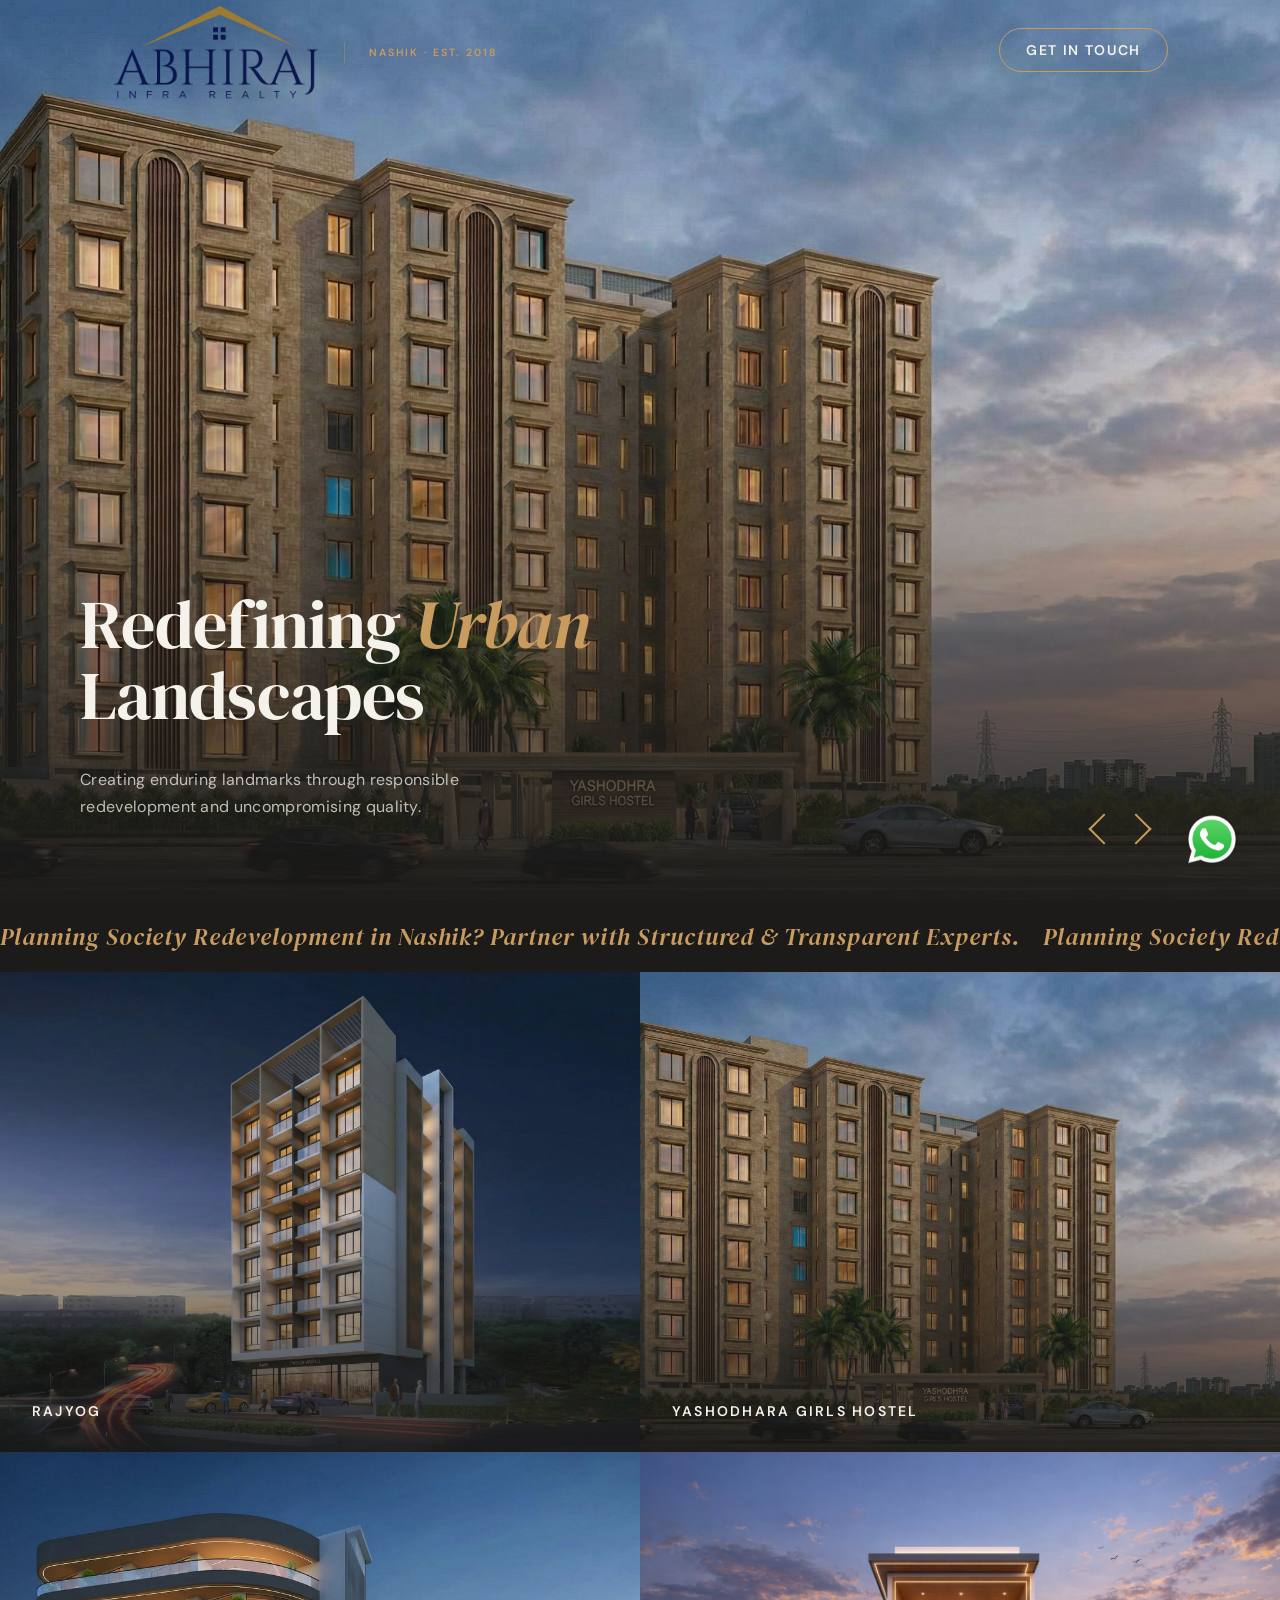
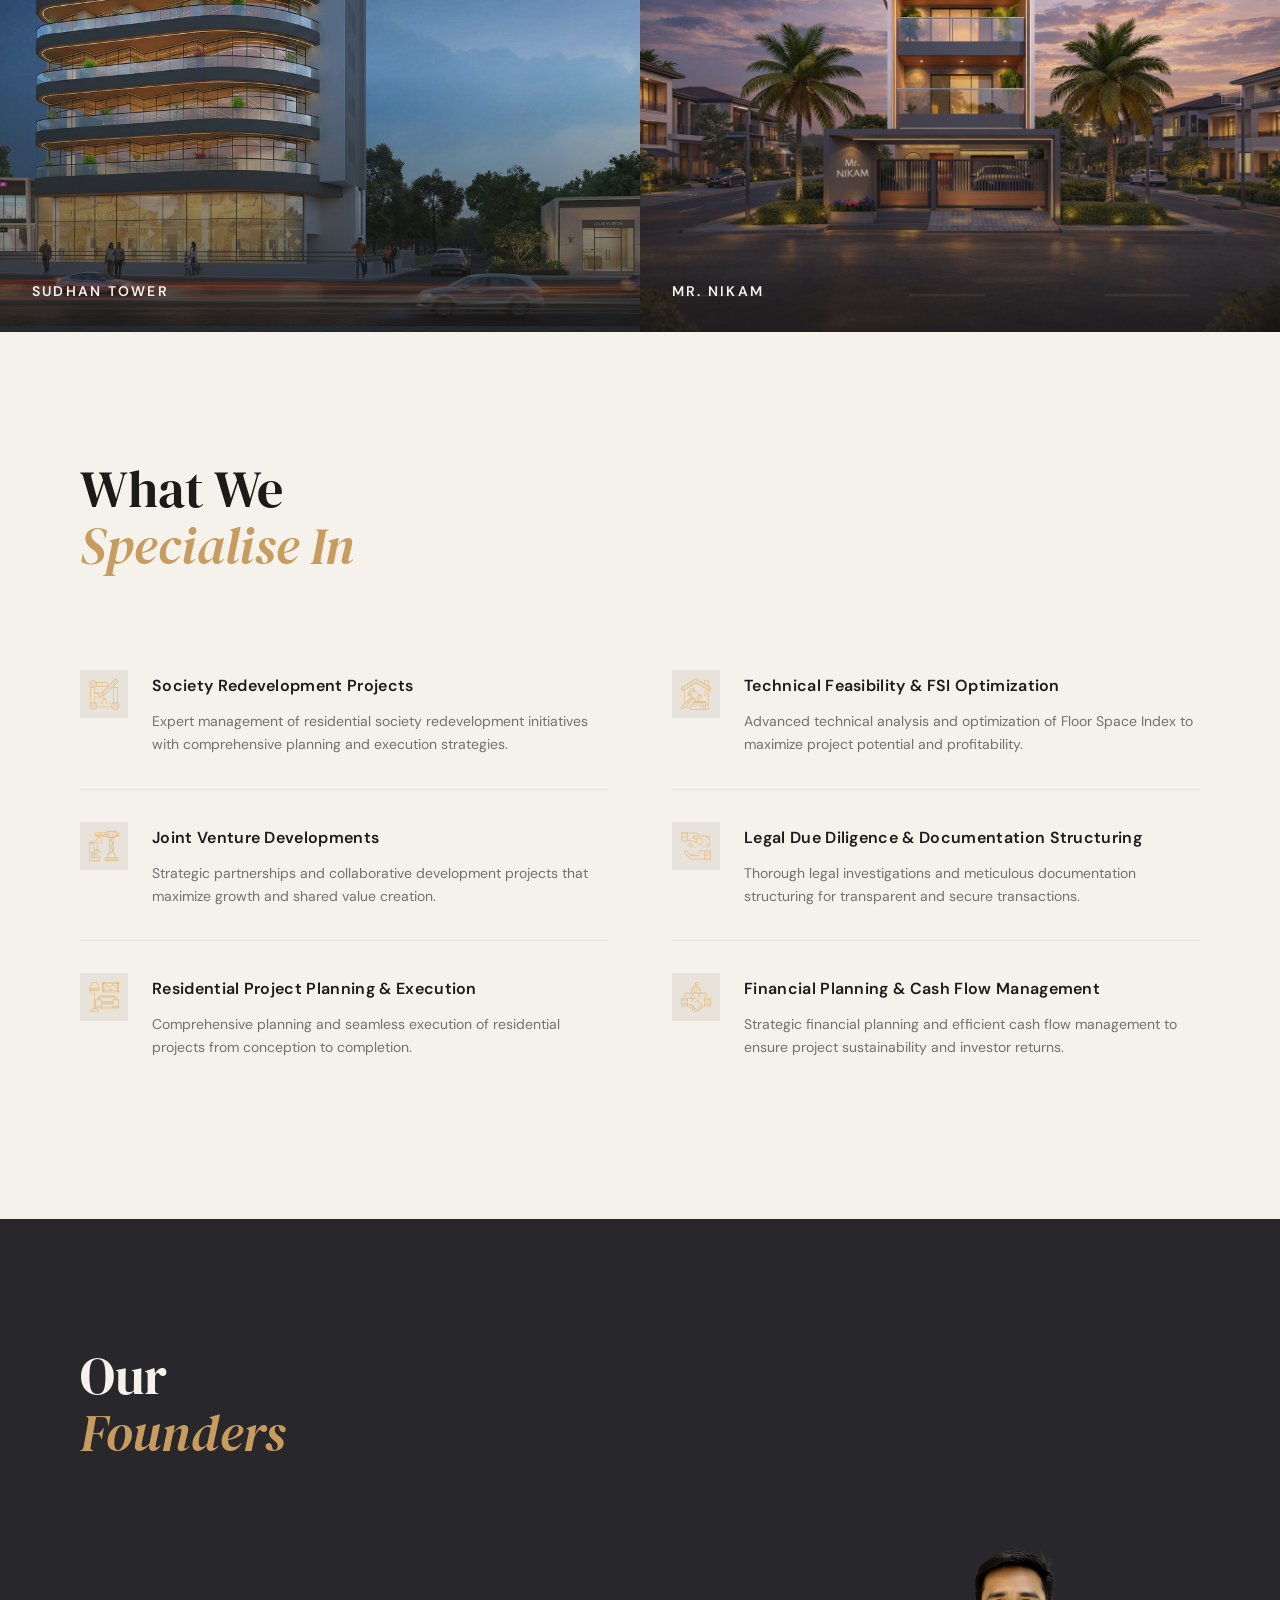
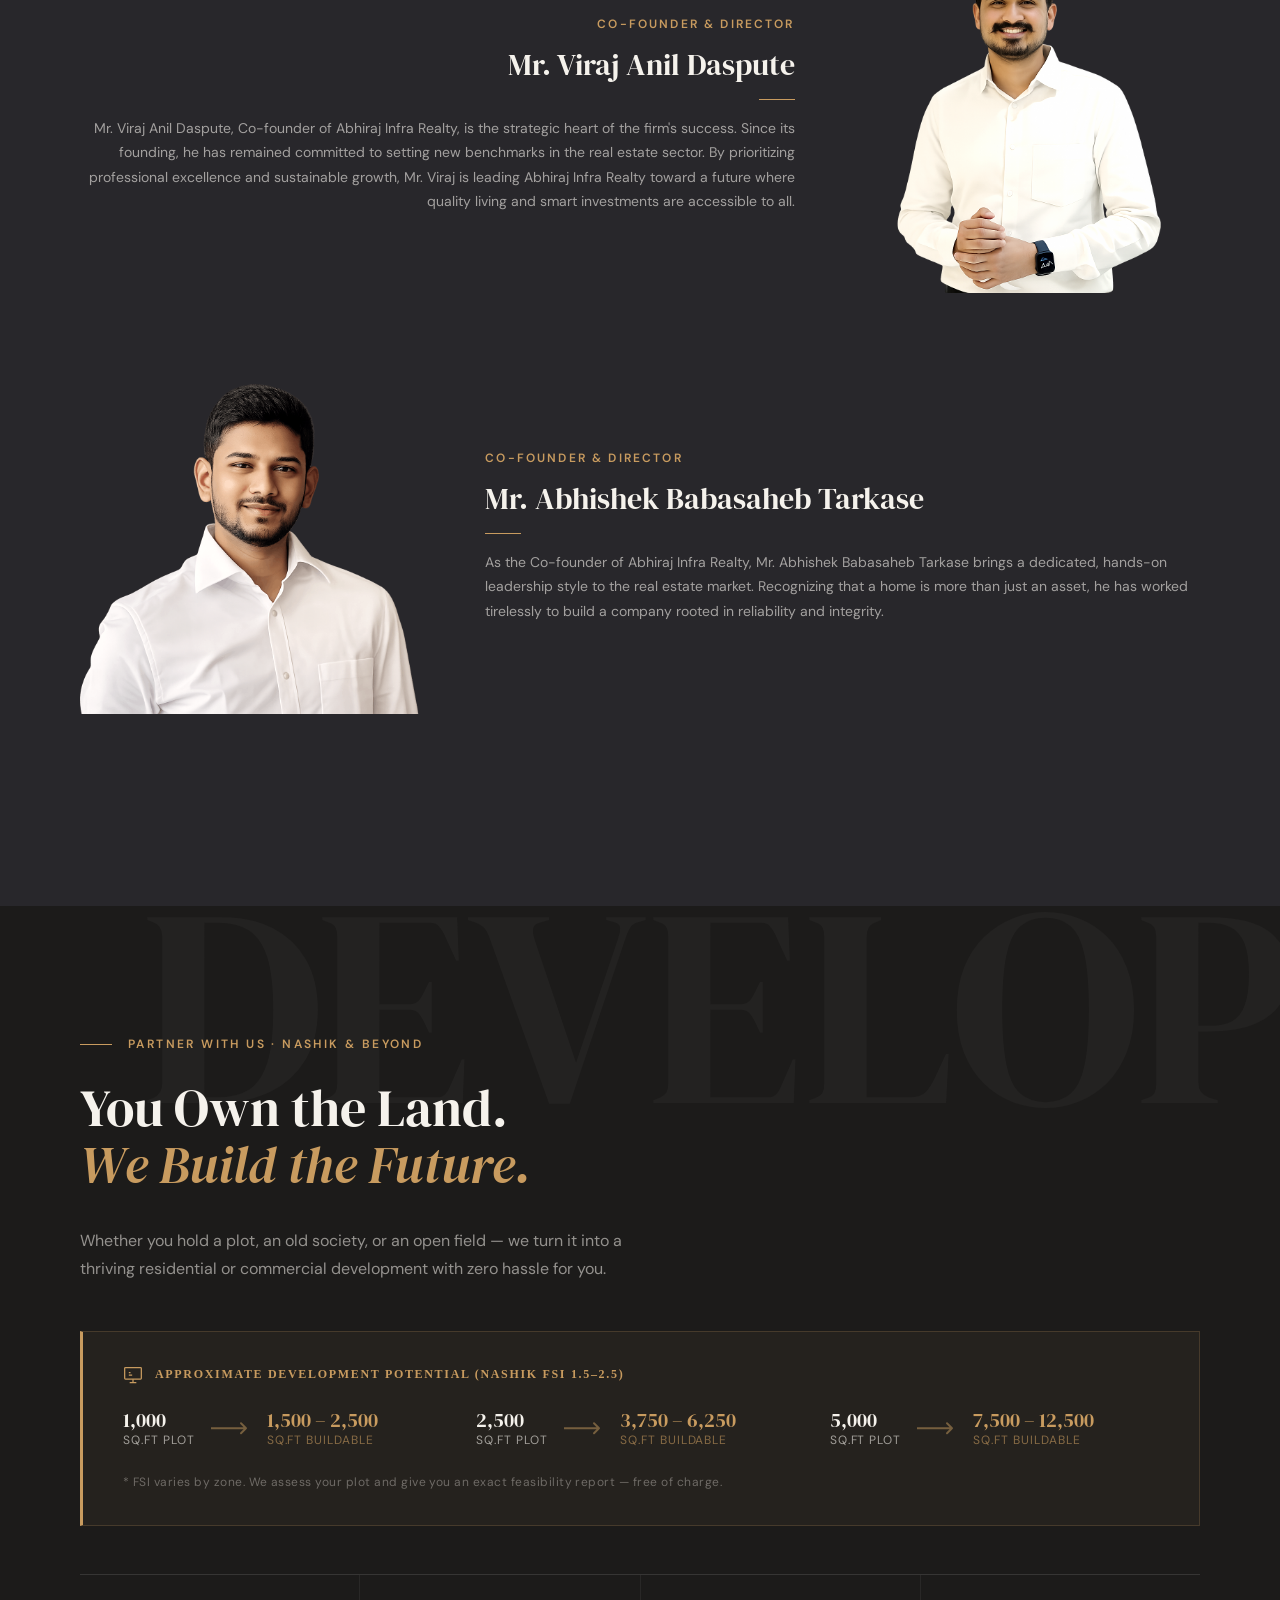
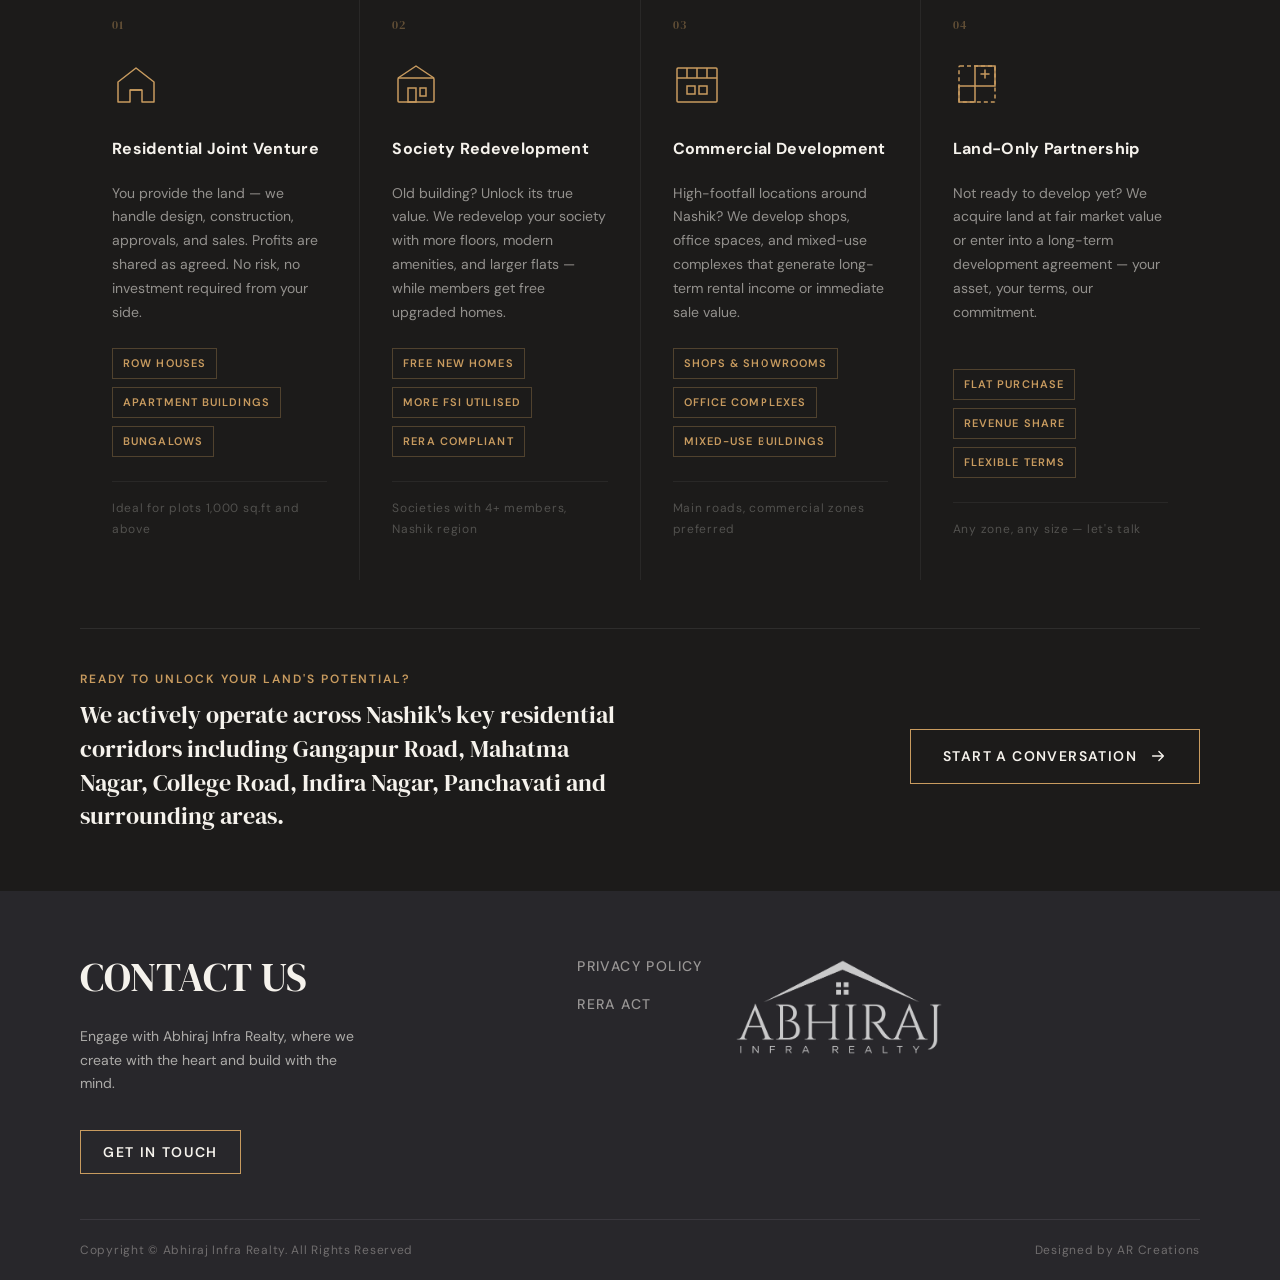
==== index.html @ a1f1492e "fix: Correct co-founder image filename and update HTML reference, and modify another co-founder's im" ====
<!DOCTYPE html>
<html lang="en">

<head>
	<title>Abhiraj Infra Realty | Society Redevelopment Experts in Nashik</title>

	<meta charset="UTF-8">
	<meta name="viewport" content="width=device-width, initial-scale=1.0" />
	<meta name="description"
		content="Abhiraj Infra Realty — Nashik's trusted partner for society redevelopment, joint ventures, and residential project planning. Structured, transparent, and quality-driven." />
	<meta property="og:title" content="Abhiraj Infra Realty | Society Redevelopment Experts in Nashik" />
	<meta property="og:description"
		content="Creating enduring landmarks through responsible redevelopment and uncompromising quality." />
	<meta property="og:type" content="website" />
	<link rel="icon" type="image/png" sizes="96x96" href="./favicon-96x96.png" />

	<!-- Design System (tokens, fonts, base resets) -->
	<link rel="stylesheet" type="text/css" href="./css/design-system.css">

	<!-- Vendor styles -->
	<link rel="stylesheet" type="text/css" href="./css/bootstrap.css">
	<link rel="stylesheet" type="text/css" href="./css/bootstrap-added.css">
	<link rel="stylesheet" type="text/css" href="./css/selectbox.css">
	<link rel="stylesheet" type="text/css" href="./css/owl.carousel.min.css">

	<!-- Site styles -->
	<link rel="stylesheet" type="text/css" href="./css/main.css">
	<link rel="stylesheet" type="text/css" href="./css/home.css">
</head>

<body>

	<div class="header fw" role="banner">
		<div class="header-progress" aria-hidden="true"></div>
		<div class="container">
			<div class="row">
				<div class="col">
					<header aria-label="Site header">
						<div class="header-brand">
							<a href="./" class="logo" aria-label="Abhiraj Infra Realty home">
								<img src="./images/logo.png" alt="Abhiraj Infra Realty logo">
							</a>
							<span class="header-eyebrow hide-xs">Nashik &middot; Est. 2018</span>
						</div>
						<div class="getintouch show-xs">
							<a class="getintouch_popup_link header-cta" rel="getintouchpopup"
								href="javascript:void(0);"><span>GET IN TOUCH</span></a>
						</div>
						<div class="humberger" aria-label="Toggle navigation" role="button" tabindex="0">
							<span></span>
							<span></span>
							<span></span>
						</div>
						<nav aria-label="Primary navigation">
							<ul>
								<!-- Nav links can be added here in future -->
								<li class="getintouch hide-xs">
									<a class="getintouch_popup_link header-cta" rel="getintouchpopup"
										href="javascript:void(0)"><span>GET IN TOUCH</span></a>
								</li>
							</ul>
						</nav>
					</header>
				</div>
			</div>
		</div>
	</div>


	<section class="fw mainBanner" aria-label="Hero banner">
		<div class="fw HomeSlider owl-carousel owl-theme">
			<div class="banner" id="banner_02">&nbsp;</div>
			<div class="banner" id="banner_03">&nbsp;</div>
			<div class="banner" id="banner_04">&nbsp;</div>
			<div class="banner" id="banner_05">&nbsp;</div>
			<div class="banner" id="banner_01">&nbsp;</div>
			<div class="banner" id="banner_06">&nbsp;</div>
		</div>
		<div class="content">
			<div class="container">
				<div class="row">
					<div class="col pr">
						<div class="description" data-reveal="left">
							<h1>Redefining <span class="hero-italic">Urban</span><br>Landscapes</h1>
							<div class="desc fw">
								<h4>Creating enduring landmarks through responsible redevelopment and uncompromising
									quality.</h4>
							</div>
						</div>
						<div class="arrows">
							<button class="customPrevBtn" aria-label="Previous slide">&nbsp;</button>
							<button class="customNextBtn" aria-label="Next slide">&nbsp;</button>
						</div>
					</div>
				</div>
			</div>
		</div>
	</section>

	<section class="fw mainmarquee" aria-hidden="true">
		<div class="marquee">
			<div class="track">
				<div class="content">Planning Society Redevelopment in Nashik? Partner with Structured &amp; Transparent
					Experts. &nbsp;&nbsp; Planning Society Redevelopment in Nashik? Partner with Structured &amp;
					Transparent Experts. &nbsp;&nbsp; Planning Society Redevelopment in Nashik? Partner with Structured
					&amp; Transparent Experts. &nbsp;&nbsp; Planning Society Redevelopment in Nashik? Partner with
					Structured &amp; Transparent Experts.</div>
			</div>
		</div>
	</section>

	<section class="views_development" aria-label="Featured projects">
		<div class="content">
			<img src="./images/home/bg_rajyog.jpg" width="100%" alt="Rajyog residential project" loading="lazy">
			<div class="desc">
				<h4>Rajyog</h4>
			</div>
		</div>
		<div class="content">
			<img src="./images/home/bg_yashodhra_girls_hostel.jpg" width="100%" alt="Yashodhara Girls Hostel project"
				loading="lazy">
			<div class="desc">
				<h4>Yashodhara Girls Hostel</h4>
			</div>
		</div>
		<div class="content">
			<img src="./images/home/sudhan_tower.jpg" width="100%" alt="Sudhan Tower project" loading="lazy">
			<div class="desc">
				<h4>Sudhan Tower</h4>
			</div>
		</div>
		<div class="content">
			<img src="./images/home/mr_nikam.jpg" width="100%" alt="Mr. Nikam residence" loading="lazy">
			<div class="desc">
				<h4>Mr. Nikam</h4>
			</div>
		</div>
	</section>

	<section class="what_we_specialise" aria-label="Our specialisations">
		<div class="container">
			<div class="row">
				<div class="col">
					<div class="fw title" data-reveal>
						<h2>What We <strong>Specialise In</strong></h2>
					</div>
					<div class="fw mainimgdesc">
						<div class="fw inside">
							<div class="fw imgdesc" data-reveal data-delay="1">
								<img src="./images/home/specialise/Layout_Creation.png"
									alt="Society Redevelopment Projects">
								<div class="desc">
									<h5>Society Redevelopment Projects</h5>
									<p>Expert management of residential society redevelopment initiatives with
										comprehensive planning and execution strategies.</p>
								</div>
							</div>
							<div class="fw imgdesc" data-reveal data-delay="2">
								<img src="./images/home/specialise/Construction.png" alt="Joint Venture Developments">
								<div class="desc">
									<h5>Joint Venture Developments</h5>
									<p>Strategic partnerships and collaborative development projects that maximize
										growth and shared value creation.</p>
								</div>
							</div>
							<div class="fw imgdesc" data-reveal data-delay="3">
								<img src="./images/home/specialise/Decor.png"
									alt="Residential Project Planning &amp; Execution">
								<div class="desc">
									<h5>Residential Project Planning &amp; Execution</h5>
									<p>Comprehensive planning and seamless execution of residential projects from
										conception to completion.</p>
								</div>
							</div>
						</div>
						<div class="fw inside">
							<div class="fw imgdesc" data-reveal data-delay="1">
								<img src="./images/home/specialise/Litigation.png"
									alt="Technical Feasibility &amp; FSI Optimization">
								<div class="desc">
									<h5>Technical Feasibility &amp; FSI Optimization</h5>
									<p>Advanced technical analysis and optimization of Floor Space Index to maximize
										project potential and profitability.</p>
								</div>
							</div>
							<div class="fw imgdesc" data-reveal data-delay="2">
								<img src="./images/home/specialise/Compensations.png"
									alt="Legal Due Diligence &amp; Documentation Structuring">
								<div class="desc">
									<h5>Legal Due Diligence &amp; Documentation Structuring</h5>
									<p>Thorough legal investigations and meticulous documentation structuring for
										transparent and secure transactions.</p>
								</div>
							</div>
							<div class="fw imgdesc" data-reveal data-delay="3">
								<img src="./images/home/specialise/Government-_Clearances.png"
									alt="Financial Planning &amp; Cash Flow Management">
								<div class="desc">
									<h5>Financial Planning &amp; Cash Flow Management</h5>
									<p>Strategic financial planning and efficient cash flow management to ensure project
										sustainability and investor returns.</p>
								</div>
							</div>
						</div>
					</div>
				</div>
			</div>
		</div>
	</section>

	<section class="fw ourFounder" aria-label="Our founders">
		<div class="container">
			<div class="row">
				<div class="col">
					<div class="fw title" data-reveal>
						<h2>Our <strong>Founders</strong></h2>
					</div>
					<div class="fw founderdesc right">
						<div class="fw desc" data-reveal="left">
							<p><small>Co-Founder &amp; Director</small></p>
							<p><strong>Mr. Viraj Anil Daspute</strong></p>
							<div class="fw linedot"></div>
							<p>Mr. Viraj Anil Daspute, Co-founder of Abhiraj Infra Realty, is the strategic
								heart of the firm's success. Since its founding, he has remained committed to setting
								new benchmarks in the real estate sector. By prioritizing professional excellence and
								sustainable growth, Mr. Viraj is leading Abhiraj Infra Realty toward a future where
								quality living and smart investments are accessible to all.</p>
						</div>
						<img src="images/about/founder/Viraj-Daspute.png" width="100%"
							alt="Mr. Viraj Anil Daspute — Co-founder" loading="lazy" data-reveal="right">
					</div>
					<div class="fw founderdesc">
						<img src="images/about/founder/Abhishek-Tarkase.png" width="100%"
							alt="Mr. Abhishek Babasaheb Tarkase — Co-founder" loading="lazy" data-reveal="left">
						<div class="fw desc" data-reveal="right">
							<p><small>Co-Founder &amp; Director</small></p>
							<p><strong>Mr. Abhishek Babasaheb Tarkase</strong></p>
							<div class="fw linedot"></div>
							<p>As the Co-founder of Abhiraj Infra Realty, Mr. Abhishek Babasaheb Tarkase
								brings a dedicated, hands-on leadership style to the real estate market. Recognizing
								that a home is more than just an asset, he has worked tirelessly to build a company
								rooted in reliability and integrity.</p>
						</div>
					</div>
				</div>
			</div>
		</div>
	</section>

	<!-- ── YOUR LAND, OUR PARTNERSHIP ────────────────────────── -->
	<section class="fw partner-section" id="partner-with-us" aria-label="Partnership opportunities">

		<!-- Decorative oversized label -->
		<div class="partner-section__watermark" aria-hidden="true">DEVELOP</div>

		<div class="container">

			<!-- Header block -->
			<div class="partner-section__header" data-reveal>
				<div class="partner-section__eyebrow">
					<span class="partner-eyebrow-line"></span>
					<span>Partner With Us · Nashik &amp; Beyond</span>
				</div>
				<h2 class="partner-section__headline">
					You Own the Land.<br><em>We Build the Future.</em>
				</h2>
				<p class="partner-section__subtext">Whether you hold a plot, an old society, or an open field — we turn
					it into a thriving residential or commercial development with zero hassle for you.</p>
			</div>

			<!-- FSI Potential Strip -->
			<div class="partner-fsi-strip" data-reveal>
				<div class="partner-fsi-strip__label">
					<svg width="20" height="20" viewBox="0 0 24 24" fill="none" stroke="currentColor" stroke-width="1.5"
						aria-hidden="true">
						<rect x="2" y="3" width="20" height="14" rx="1" />
						<path d="M8 21h8M12 17v4" />
						<path d="M7 9h2M7 12h4" />
					</svg>
					<span>Approximate Development Potential (Nashik FSI 1.5–2.5)</span>
				</div>
				<div class="partner-fsi-strip__grid">
					<div class="partner-fsi-item">
						<span class="partner-fsi-item__plot">1,000<small>sq.ft plot</small></span>
						<svg class="partner-fsi-arrow" viewBox="0 0 32 10" fill="none" aria-hidden="true">
							<path d="M0 5h28M24 1l4 4-4 4" stroke="currentColor" stroke-width="1.5"
								stroke-linecap="round" stroke-linejoin="round" />
						</svg>
						<span class="partner-fsi-item__built">1,500 – 2,500<small>sq.ft buildable</small></span>
					</div>
					<div class="partner-fsi-item">
						<span class="partner-fsi-item__plot">2,500<small>sq.ft plot</small></span>
						<svg class="partner-fsi-arrow" viewBox="0 0 32 10" fill="none" aria-hidden="true">
							<path d="M0 5h28M24 1l4 4-4 4" stroke="currentColor" stroke-width="1.5"
								stroke-linecap="round" stroke-linejoin="round" />
						</svg>
						<span class="partner-fsi-item__built">3,750 – 6,250<small>sq.ft buildable</small></span>
					</div>
					<div class="partner-fsi-item">
						<span class="partner-fsi-item__plot">5,000<small>sq.ft plot</small></span>
						<svg class="partner-fsi-arrow" viewBox="0 0 32 10" fill="none" aria-hidden="true">
							<path d="M0 5h28M24 1l4 4-4 4" stroke="currentColor" stroke-width="1.5"
								stroke-linecap="round" stroke-linejoin="round" />
						</svg>
						<span class="partner-fsi-item__built">7,500 – 12,500<small>sq.ft buildable</small></span>
					</div>
				</div>
				<p class="partner-fsi-strip__note">* FSI varies by zone. We assess your plot and give you an exact
					feasibility report — free of charge.</p>
			</div>

			<!-- Partnership Models Grid -->
			<div class="partner-models" data-reveal>

				<div class="partner-card partner-card--residential">
					<div class="partner-card__index">01</div>
					<div class="partner-card__icon" aria-hidden="true">
						<svg viewBox="0 0 48 48" fill="none" xmlns="http://www.w3.org/2000/svg">
							<path d="M6 42V22L24 8L42 22V42H30V30H18V42H6Z" stroke="currentColor" stroke-width="1.5"
								stroke-linejoin="round" />
							<path d="M18 30h12" stroke="currentColor" stroke-width="1.5" />
						</svg>
					</div>
					<h4 class="partner-card__title">Residential Joint Venture</h4>
					<p class="partner-card__desc">You provide the land — we handle design, construction, approvals, and
						sales. Profits are shared as agreed. No risk, no investment required from your side.</p>
					<ul class="partner-card__tags">
						<li>Row Houses</li>
						<li>Apartment Buildings</li>
						<li>Bungalows</li>
					</ul>
					<div class="partner-card__cta-line">Ideal for plots 1,000 sq.ft and above</div>
				</div>

				<div class="partner-card partner-card--society">
					<div class="partner-card__index">02</div>
					<div class="partner-card__icon" aria-hidden="true">
						<svg viewBox="0 0 48 48" fill="none" xmlns="http://www.w3.org/2000/svg">
							<rect x="6" y="18" width="36" height="24" rx="1" stroke="currentColor" stroke-width="1.5" />
							<path d="M6 18L24 6L42 18" stroke="currentColor" stroke-width="1.5"
								stroke-linejoin="round" />
							<rect x="16" y="28" width="8" height="14" stroke="currentColor" stroke-width="1.5" />
							<rect x="28" y="28" width="6" height="8" stroke="currentColor" stroke-width="1.5" />
						</svg>
					</div>
					<h4 class="partner-card__title">Society Redevelopment</h4>
					<p class="partner-card__desc">Old building? Unlock its true value. We redevelop your society with
						more floors, modern amenities, and larger flats — while members get free upgraded homes.</p>
					<ul class="partner-card__tags">
						<li>Free New Homes</li>
						<li>More FSI Utilised</li>
						<li>RERA Compliant</li>
					</ul>
					<div class="partner-card__cta-line">Societies with 4+ members, Nashik region</div>
				</div>

				<div class="partner-card partner-card--commercial">
					<div class="partner-card__index">03</div>
					<div class="partner-card__icon" aria-hidden="true">
						<svg viewBox="0 0 48 48" fill="none" xmlns="http://www.w3.org/2000/svg">
							<rect x="4" y="8" width="40" height="34" rx="1" stroke="currentColor" stroke-width="1.5" />
							<path d="M4 18h40M14 8v10M24 8v10M34 8v10" stroke="currentColor" stroke-width="1.5" />
							<rect x="14" y="26" width="8" height="8" stroke="currentColor" stroke-width="1.5" />
							<rect x="26" y="26" width="8" height="8" stroke="currentColor" stroke-width="1.5" />
						</svg>
					</div>
					<h4 class="partner-card__title">Commercial Development</h4>
					<p class="partner-card__desc">High-footfall locations around Nashik? We develop shops, office
						spaces, and mixed-use complexes that generate long-term rental income or immediate sale value.
					</p>
					<ul class="partner-card__tags">
						<li>Shops &amp; Showrooms</li>
						<li>Office Complexes</li>
						<li>Mixed-Use Buildings</li>
					</ul>
					<div class="partner-card__cta-line">Main roads, commercial zones preferred</div>
				</div>

				<div class="partner-card partner-card--plotonly">
					<div class="partner-card__index">04</div>
					<div class="partner-card__icon" aria-hidden="true">
						<svg viewBox="0 0 48 48" fill="none" xmlns="http://www.w3.org/2000/svg">
							<rect x="6" y="6" width="36" height="36" rx="1" stroke="currentColor" stroke-width="1.5"
								stroke-dasharray="4 3" />
							<path d="M6 26h16v16H6z" stroke="currentColor" stroke-width="1.5" />
							<path d="M22 6h20v20H22z" stroke="currentColor" stroke-width="1.5" />
							<path d="M28 14h8M32 10v8" stroke="currentColor" stroke-width="1.5"
								stroke-linecap="round" />
						</svg>
					</div>
					<h4 class="partner-card__title">Land-Only Partnership</h4>
					<p class="partner-card__desc">Not ready to develop yet? We acquire land at fair market value or
						enter into a long-term development agreement — your asset, your terms, our commitment.</p>
					<ul class="partner-card__tags">
						<li>Flat Purchase</li>
						<li>Revenue Share</li>
						<li>Flexible Terms</li>
					</ul>
					<div class="partner-card__cta-line">Any zone, any size — let's talk</div>
				</div>

			</div>

			<!-- Bottom CTA banner -->
			<div class="partner-cta-band" data-reveal>
				<div class="partner-cta-band__content">
					<span class="partner-cta-band__label">Ready to unlock your land's potential?</span>
					<h3 class="partner-cta-band__headline">We actively operate across Nashik's key
						residential corridors including Gangapur Road, Mahatma Nagar, College Road, Indira Nagar,
						Panchavati and surrounding areas.</h3>
				</div>
				<div class="partner-cta-band__action">
					<a class="getintouch_popup_link partner-cta-btn" rel="getintouchpopup" href="javascript:void(0)">
						<span>Start a Conversation</span>
						<svg viewBox="0 0 20 20" fill="none" aria-hidden="true">
							<path d="M4 10h12M11 5l5 5-5 5" stroke="currentColor" stroke-width="1.5"
								stroke-linecap="round" stroke-linejoin="round" />
						</svg>
					</a>
				</div>
			</div>

		</div>
	</section>

	<footer class="fw">
		<div class="container">
			<div class="row">
				<div class="col">
					<div class="fw footertop">
						<div class="fw contactus">
							<h2>CONTACT US</h2>
							<p>Engage with Abhiraj Infra Realty, where we create with the heart and build with the mind.
							</p>
							<div class="getinbtn"><a class="getintouch_popup_link" rel="getintouchpopup"
									href="javascipt:void(0)"><span>GET IN TOUCH</span></a></div>
						</div>
						<div class="fw getin">
							<ul>
								<!-- <li><a  href="./about#our-story">Our story<span>&nbsp;</span></a></li>
							<li><a  href="./projects/">Projects<span>&nbsp;</span></a></li>
							<li><a  href="./media#company-updates">Company Updates<span>&nbsp;</span></a></li>
							<li><a  href="./contact-us#project-locator">Project Locator<span>&nbsp;</span></a></li> -->
								<li><a href="javascipt:void(0);" class="linkpg" rel="privacy">Privacy
										Policy<span>&nbsp;</span></a></li>
								<li><a href="javascipt:void(0);" class="linkpg" rel="reraact">Rera
										act<span>&nbsp;</span></a></li>
							</ul>
						</div>
						<div class="fw footerlogo show-xs footer-logo-mobile">
							<a href="./"><img src="./images/logo.png"></a>
						</div>
						<div class="fw footerlogo hide-xs">
							<div class="insidedesc">
								<a href="./"><img src="./images/logo.png"></a>
							</div>
						</div>
					</div>
				</div>
			</div>
			<div class="row">
				<div class="col">
					<div class="fw copyright">
						<p><span>Copyright © Abhiraj Infra Realty. All Rights Reserved</span><span>Designed by AR
								Creations</span></p>
					</div>
				</div>
			</div>
		</div>
	</footer>

	<div class="privacy" id="privacy" style="display:none">
		<div class="inside fw">
			<div class="closebtn" rel="privacy">&nbsp;</div>
			<div class="fw privacylinetitle">
				<div class="fw privacylinedot">&nbsp;</div>
				<div class="container">
					<div class="row">
						<div class="col-md-12">
							<div class="fw title">
								<h2>PRIVACY<br><strong>POLICY</strong></h2>
							</div>
						</div>
					</div>
				</div>
			</div>
			<div class="container">
				<div class="row">
					<div class="col-12">
						<div class="fw desc">
							<p><strong>Privacy Policy</strong></p>
							<p>Abhiraj Infra Realty (that is, our subsidiaries, our ultimate holding company, and its
								subsidiaries) ("we", "our", "us") are committed to protecting and respecting your
								privacy. This privacy policy (together with our terms of use and any other documents
								referred to in it) sets out the basis on which any personal data we collect from you or
								that you provide to us will be processed by us. Please read the following carefully to
								understand our views and practices regarding your personal data and how we will treat
								it. By visiting www.abhirajinfra.in, or any other of our websites or mobile
								applications to which this privacy policy applies ("Sites") or otherwise providing us
								with information, you are accepting and consenting to the practices described in this
								policy.</p>
							<p><strong>We may collect and process the following data about you:</strong></p>
							<p>1. Information you give us. You may give us information about you by filling out forms on
								our sites, submitting your CV, or corresponding with us by phone, e-mail, or otherwise
								by interacting with any of our business partners, suppliers, or sub-contractors
								(including estate agents, sales agents, and our professional advisors) engaged on our
								behalf. This includes information you provide when you register to use our sites,
								subscribe to our service, email us, arrange property viewings with us, request brochures
								from us, complete an inquiry form, provide your CV, and report a problem with our sites.
								The information you give us may include your name, address, e-mail address, phone
								number, and any other information relevant to your inquiry or request for information or
								services that we may request and that you may choose to provide to us from time to time.
							</p>
							<p>2. Information we collect about you. We may automatically collect: technical information,
								including the IP address, your login information, browser type and version, time zone
								setting, browser plug-in types and versions, operating system and platform; and
								information about your visit, including the full URL clickstream to, through, and from
								our sites; materials you viewed or searched for; page response times, download errors,
								length of visits to certain pages, page interaction information, and methods used to
								browse away from the page; and any phone number used to call our customer service
								number.</p>
							<p>3. Information we receive from other sources. We may receive information about you if you
								use our sites or the other services we provide. In this case, we will have informed you
								when we collected that data that it may be shared internally and combined with data
								collected on our sites. We also work closely with third parties (including, for example,
								business partners, sub-contractors in technical, payment, and delivery services,
								advertising networks, analytics providers, search information providers, and credit
								reference agencies) and may receive information about you from them.</p>
							<p><strong>Use made of the information</strong></p>
							<p>We use information held about you in the following ways:</p>
							<p>1. Information you give to us. We will use this information to carry out our obligations
								arising from any contracts entered into between you and us and to provide you with the
								information and services that you request from us relating to the projects, properties,
								ventures, or opportunities detailed on our sites or otherwise notified to you; to
								provide you with information about other goods and services we offer that are similar to
								those that you have already purchased or inquired about; to provide you, or permit
								selected third parties to provide you, with information about opportunities, goods, or
								services we feel may interest you. If you are an existing customer, we will only contact
								you by e-mail, SMS, telephone, or your preferred method of contact, if different, with
								information about opportunities, goods, and services similar to those that were the
								subject of a previous sale or negotiations of a sale to you. If you are a new customer
								and we permit third parties to use your data, we (or they) will contact you by e-mail,
								SMS, telephone, or your preferred method of contact, if different, only if you have
								consented to this.</p>
							<p>Note that there is a possibility for us to call you on your phone number after the
								specified TRAI timings.</p>
							<p>1. Information we collect about you. We will use this information: to administer our
								sites and for internal operations, including troubleshooting, data analysis, testing,
								research, statistical, and survey purposes; to improve our sites to ensure that content
								is presented in the most effective manner for you and for your computer; to allow you,
								when required, to participate in interactive features of our service; as part of our
								efforts to keep our sites safe and secure; to measure or understand the effectiveness of
								advertising we serve to you and others, and to deliver relevant advertising to you; to
								make suggestions and recommendations to you and other users of our sites about goods or
								services that may interest you or them.</p>
							<p>2. Information we receive from other sources. We may combine this information with the
								information you give us and the information we collect about you. This includes, but is
								not limited to, the information we receive from our sales agents. We may use this
								information and the combined information for the purposes set out above (depending on
								the types of information we receive).</p>
							<p><strong>DISCLOSURE OF YOUR INFORMATION</strong></p>
							<p>1. We may share your personal information with any member of our group, which means our
								subsidiaries, our ultimate holding company, and its subsidiaries.</p>
							<p>2. We may share your information with selected third parties, including, where
								applicable: i. business partners, suppliers, and sub-contractors (including, but not
								limited to, estate agents, sales agents, and our professional advisors) for the
								performance of any contract or any potential contract we may enter into with them or
								you, or in relation to any ancillary requirements; ii. advertisers and advertising
								networks that require the data to select and serve relevant ads to you and others; and
								iii. analytics and search engine providers that assist us in the improvement and
								optimisation of our sites.</p>
							<p>3. We may disclose your personal information to third parties. i. If we sell or buy any
								business or assets, we may disclose your personal data to the prospective seller or
								buyer of such business or assets; ii. If Abhiraj Infra Realty or substantially all of
								its
								assets are acquired by a third party, your personal data will be one of the transferred
								assets; and iii. If we are under a duty to disclose or share your personal data in order
								to comply with any legal obligation, or in order to enforce or apply our terms of use
								and other agreements; or to protect the rights, property, or safety of Abhiraj Infra
								Realty,
								our customers, or others. This includes exchanging information with other companies and
								organisations for the purposes of fraud protection and credit risk reduction.</p>
							<p>4. We may share your non-sales-related information, such as cookies, email IDs, phone
								numbers, etc., with external parties. However, we do not share your sales-related
								information, such as your PAN card number, credit or debit card details, or preference
								details, with external parties.</p>
							<p><strong>WHERE DO WE KEEP YOUR PERSONAL DATA?</strong></p>
							<p>1. The data that we collect from you may be transferred, stored, and processed by staff
								who work for us, one of our suppliers, or one of our group companies. Such staff may be
								engaged in, among other things, the fulfilment of your order or inquiry and the
								provision of support services. By submitting your personal data, you agree to this
								transfer, storage, or processing. We will take all steps reasonably necessary to ensure
								that your data is treated securely.</p>
							<p>2. We have put in place appropriate technical and organisational measures to guard
								against unauthorised or unlawful processing of personal data and accidental loss or
								destruction of, or damage to, personal data. Unfortunately, the transmission of
								information via the internet is not completely secure, and we cannot guarantee the
								security of your data transmitted to our sites. Any transmission is at your own risk.
							</p>
							<p><strong>COOKIES</strong></p>
							<p>Our sites may use cookies to distinguish you from other users of our sites. This helps us
								provide you with a good experience when you browse our sites and also allows us to
								improve our sites. By continuing to browse our sites, you are agreeing to our use of
								cookies. A cookie is a small file of letters and numbers that we store on your browser
								or the hard drive of your computer if you agree. Cookies contain information that is
								transferred to your computer's hard drive.</p>
							<p>We use cookies that are required for the operation of our sites (they include, for
								example, cookies that enable you to log into the secure area of our sites); to allow us
								to recognise and count the number of visitors and to see how visitors move around our
								sites when they are using them; to recognise you when you return to our sites in order
								to enable us to personalise our content for you; to record your visit to our sites, the
								pages you have visited, and the links you have followed in order to make our sites more
								relevant to your interests. Further information about the individual cookies we use on
								our sites and the purposes for which we use them can be found here. Please note that
								third parties may also use cookies, over which we have no control. You block cookies by
								activating the setting on your browser that allows you to refuse the setting of all or
								some cookies. However, if you use your browser settings to block all cookies (including
								essential cookies), you may not be able to access all or parts of our site.</p>
							<p><strong>YOUR RIGHTS</strong></p>
							<p>1. You have the right to ask us not to process your personal data for marketing purposes.
							</p>
							<p>2. Our sites may contain links to and from the websites of our partner networks,
								advertisers, and affiliates. If you follow a link, please note that these websites have
								their own privacy policies and that we do not accept any responsibility or liability for
								these policies. Please check these policies before you submit any personal data to these
								websites.</p>
							<p><strong>CHANGES TO OUR PRIVACY POLICY</strong></p>
							<p>Any changes we may make to our privacy policy will be posted on this page and, where
								appropriate, notified to you by e-mail. Please check back frequently to see any updates
								or changes to our privacy policy.</p>
							<p><strong>Contact: </strong></p>
							<p><a href="tel:+919637661116">+919637661116</a></p>
						</div>
					</div>
				</div>
			</div>
			<div class="bottomline fw">&nbsp;</div>
		</div>
	</div>

	<div class="privacy" id="reraact" style="display:none">
		<div class="inside fw">
			<div class="closebtn" rel="reraact">&nbsp;</div>
			<div class="fw privacylinetitle">
				<div class="fw privacylinedot">&nbsp;</div>
				<div class="container">
					<div class="row">
						<div class="col-md-12">
							<div class="fw title">
								<h2>RERA<br><strong>ACT</strong></h2>
							</div>
						</div>
					</div>
				</div>
			</div>
			<div class="container">
				<div class="row">
					<div class="col-12">
						<div class="fw desc">
							<p><strong>Understanding RERA</strong></p>
							<p>The Real Estate Regulation Act, commonly referred to as RERA, is a significant
								legislation enacted in 2016 that has far-reaching implications for the real estate
								industry in India. This act aims to establish a regulatory body responsible for
								overseeing and promoting transparency and efficiency within the real estate sector.</p>
							<p>Its primary objectives include:</p>
							<ul>
								<li>
									<p>1. Enhancing transparency and efficiency in the sale of plots, apartments,
										buildings, and real estate projects.</p>
								</li>
								<li>
									<p>2. Safeguarding the interests of consumers in the real estate market.</p>
								</li>
								<li>
									<p>3. Establishing a streamlined mechanism for the speedy resolution of disputes.
									</p>
								</li>
								<li>
									<p>4. Fostering good governance practices within the sector to inspire investor
										confidence.</p>
								</li>
							</ul>
							<p><strong>Key Clauses of Maha RERA</strong></p>
							<p>Some crucial provisions of the Maharashtra Real Estate Regulatory Authority (Maha RERA)
								include:</p>
							<ul>
								<li>
									<p>1. Prohibition on the launch or advertisement of projects before their
										registration with RERA.</p>
								</li>
								<li>
									<p>2. Mandating that 70% of the funds collected from allottees be deposited into a
										dedicated RERA
										account, with withdrawals permitted only for project-related expenses.</p>
								</li>
								<li>
									<p>3. Ensuring transparency by making project details such as plans, layouts,
										approvals, land title status,
										and sub-contractor information publicly accessible.</p>
								</li>
								<li>
									<p>4. Requiring the consent of at least 2/3rd of allottees for any significant
										additions or alterations to
										project plans.</p>
								</li>
							</ul>
							<p><strong>Applicability of RERA</strong></p>
							<p>RERA applies to all residential and commercial projects that have not received their
								completion or occupancy certificates as of July 31, 2017. Smaller projects with a land
								area for development not exceeding 500 sq. meters or with fewer than eight apartments
								are exempt from mandatory registration.</p>
							<p><strong>Impact on Property Buyers</strong></p>
							<p>The implementation of RERA is expected to have several effects on property buyers:</p>
							<ul>
								<li>
									<p>1. Increased confidence among buyers, especially in apartments offered by
										reputable developers.</p>
								</li>
								<li>
									<p>2. Enhanced transparency through the availability of comprehensive project
										information on the RERA website, enabling informed decisions.</p>
								</li>
								<li>
									<p>3. Assurance of superior construction quality with a five-year defect liability
										period.</p>
								</li>
								<li>
									<p>4. Timely project delivery due to stringent penalties for delays.</p>
								</li>
								<li>
									<p>5. Access to a grievance redressal mechanism through RERA, ensuring speedy
										dispute resolution.</p>
								</li>
							</ul>
							<p><strong>Focus on Carpet Area Pricing</strong></p>
							<p>One of the most significant benefits arising from RERA is the introduction of carpet
								area-based pricing.
								This empowers buyers with a standardized value for carpet area, making it easier to
								compare different offerings from various developers in the same locality. This pricing
								model creates a level playing field for
								both buyers and developers.</p>
							<p><strong>Impact on Builders and Developers</strong></p>
							<p>Builders and developers are affected by RERA in several ways:</p>
							<ul>
								<li>
									<p>1. Enhanced buyer confidence in projects offered by reputable developers.</p>
								</li>
								<li>
									<p>2. Improved access to funding at favorable rates for developers with strong track
										records, as investor
										and financial institution confidence in the sector increases.</p>
								</li>
								<li>
									<p>3. Consolidation within the real estate sector, leading to a higher market share
										for established
										developers with a history of timely project delivery.</p>
								</li>
								<li>
									<p>4. Greater caution among developers in launching new projects, contributing to a
										reduction in
										inventory levels.</p>
								</li>
							</ul>
						</div>
					</div>
				</div>
			</div>
			<div class="bottomline fw">&nbsp;</div>
		</div>
	</div>

	<!-- <a href="whatsapp:contact=015555555555@s.whatsapp.com&message="I'd like to chat with you" id="msg"> -->
	<a href="https://wa.me/919637661116?text=I'd%20like%20to%20chat%20with%20you" target="_blank" id="msg">
		<img src="./images/ic_msg.png" width="100%;">
	</a>


	<section class="fw" id="getintouchpopup">
		<div class="closebtn d-block d-md-none">&nbsp;</div>
		<div class="container">

			<div class="closebtn d-none d-md-block">&nbsp;</div>
			<div class="row">
				<div class="col-md-3 wow fadeInUp slow animated delay-0.5s">
					<div class="fw title">
						<h1>GET <br><strong>IN TOUCH</strong></h1>
					</div>
					<div class="desc">
						<p><strong>OUR OFFICE</strong></p>
						<p>ABHIRAJ INFRA REALTY | A 602 Ganesh Gunjan Apartment, Lawate Nagar,
							Near City Centre Mall, Nashik - 422002.</p>
					</div>
					<div class="desc">
						<p><strong>PHONE</strong></p>
						<p><a href="tel:+919637661116">+919637661116</a></p>
					</div>
					<div class="desc">
						<p><strong>EMAIL</strong></p>
						<p><a href="mailto:info@abhirajinfra.in" target="_blank">info@abhirajinfra.in</a></p>
					</div>
					<div class="social">
						<a href="https://www.facebook.com/" target="_blank"><img src="./images/contact/ic_fb.png"
								alt="Facebook" width="100%"></a>
						<a href="https://youtube.com/" target="_blank"><img src="./images/contact/ic_yt.png"
								alt="Youtube" width="100%"></a>
						<a href="javascript:void(0)" target="_blank"><img src="./images/contact/ic_in.png"
								alt="Linked in" width="100%"></a>
						<a href="https://www.instagram.com/abhiraj_infra_realty?igsh=dXN3MGp0Mm1rOTk2"
							target="_blank"><img src="./images/contact/ic_inst.png" alt="Instagram" width="100%"></a>
					</div>
				</div>
				<div class="col"></div>
				<div class="col-md-3 wow fadeInUp slow animated delay-0.5s">
					<img src="./images/contact/formbanner.jpg" alt="Contact Banner" width="100%">
				</div>
				<div class="col"></div>
				<div class="col-md-4 wow fadeInUp slow animated delay-0.5s">
					<form name="contactFormget" id="contactFormget" method="POST">
						<input type="hidden" name="access_key" value="7695da12-2dd3-4b86-ae96-55fd188647e8">
						<input type="hidden" name="subject" value="New Enquiry from Abhiraj Infra Realty Website">
						<input type="hidden" name="from_name" value="Abhiraj Infra Realty Website">
						<div class="formtitle fw">
							<h3>INQUIRY FORM</h3>
							<div class="linedotsingle">&nbsp;</div>
						</div>
						<div class="form_group">
							<div class="form_control">
								<input type="text" name="name" placeholder="NAME" class="required">
							</div>
							<div class="form_control">
								<input type="email" name="email" placeholder="E-mail" class="required">
							</div>
						</div>
						<div class="form_group">
							<div class="form_control">
								<input type="number" name="phone" placeholder="Phone" class="required">
							</div>
							<div class="form_control">
								<input type="text" name="subjectMSG" placeholder="Subject" class="required">
							</div>
						</div>

						<div class="form_group textarea">
							<div class="form_control">
								<textarea name="comment" placeholder="Message"></textarea>
							</div>
						</div>
						<div class="form_group group_captch">
							<div class="form_control form_submit">
								<input class="btnsubmit" type="submit" name="submit" value="SUBMIT">
							</div>
						</div>
						<div id="contactFormget_msg_status"
							style="margin-top: 5px; display: flex; justify-content: center;">
							<p
								style="display: none; flex-direction: column; align-items: center; text-align: center; background: #f5f3f0; border-left: 4px solid #e5ac53; border-radius: 6px; padding: 18px 24px; width: 100%; gap: 6px;">
								<span style="font-size: 2.2rem; color: #e5ac53; font-weight: 700;">&#10003;&nbsp;Enquiry
									Submitted!</span>
								<span style="font-size: 1.4rem; color: #3F3F3B; margin-top: 6px; display: block;">Thank
									you for reaching out. We will get back to you shortly.</span>
							</p>
						</div>
					</form>
				</div>
			</div>
		</div>
	</section>
	<script type="text/javascript" src="./js/jquery-3.5.1.min.js"></script>
	<script type="text/javascript" src="./js/jquery.selectBox.js"></script>
	<script type="text/javascript" src="./js/owl.carousel.min.js"></script>
	<script type="text/javascript" src="./js/OwlCarousel2Thumbs.js"></script>
	<script type="text/javascript" src="./js/wow.min.js"></script>
	<script type="text/javascript" src="./js/jquery.validate.min.js"></script>
	<script src="https://www.google.com/recaptcha/api.js" async defer></script>
	<script type="text/javascript" src="./js/main.js"></script>

	<!-- Scroll-based header transparency + progress + Intersection Observer reveals -->
	<script>
		(function () {
			// 1. Header: transparent → .scrolled + progress bar + height shrink
			var header = document.querySelector('.header');
			var prog = document.querySelector('.header-progress');
			function onScroll() {
				var s = window.scrollY;
				// scrolled class
				if (s > 60) {
					header.classList.add('scrolled');
				} else {
					header.classList.remove('scrolled');
				}
				// scroll progress bar
				if (prog) {
					var max = document.body.scrollHeight - window.innerHeight;
					var pct = max > 0 ? (s / max) * 100 : 0;
					prog.style.width = pct + '%';
				}
			}
			window.addEventListener('scroll', onScroll, { passive: true });
			onScroll();

			// 2. Intersection Observer for data-reveal elements
			var revealEls = document.querySelectorAll('[data-reveal]');
			if ('IntersectionObserver' in window && revealEls.length) {
				var io = new IntersectionObserver(function (entries) {
					entries.forEach(function (entry) {
						if (entry.isIntersecting) {
							var el = entry.target;
							var delay = el.getAttribute('data-delay');
							if (delay) {
								el.style.transitionDelay = (parseInt(delay, 10) * 120) + 'ms';
							}
							el.classList.add('visible');
							io.unobserve(el);
						}
					});
				}, { threshold: 0.12 });
				revealEls.forEach(function (el) { io.observe(el); });
			} else {
				// Fallback: show all immediately
				revealEls.forEach(function (el) { el.classList.add('visible'); });
			}
		})();
	</script>

	<script type="text/javascript">
		// Count-up animation for Impact In Numbers section
		(function () {
			var statEls = document.querySelectorAll('.impact-stat__num');
			if (!statEls.length) return;

			function animateCount(el) {
				var target = parseInt(el.getAttribute('data-target'), 10);
				var suffix = el.getAttribute('data-suffix') || '';
				var duration = 1800;
				var startTime = null;

				function step(timestamp) {
					if (!startTime) startTime = timestamp;
					var progress = Math.min((timestamp - startTime) / duration, 1);
					// Ease-out cubic
					var eased = 1 - Math.pow(1 - progress, 3);
					var current = Math.round(eased * target);
					el.textContent = current + (progress >= 1 ? suffix : '');
					if (progress < 1) requestAnimationFrame(step);
				}
				requestAnimationFrame(step);
			}

			if ('IntersectionObserver' in window) {
				var io = new IntersectionObserver(function (entries) {
					entries.forEach(function (entry) {
						if (entry.isIntersecting) {
							animateCount(entry.target);
							io.unobserve(entry.target);
						}
					});
				}, { threshold: 0.4 });
				statEls.forEach(function (el) { io.observe(el); });
			} else {
				statEls.forEach(function (el) {
					el.textContent = el.getAttribute('data-target') + (el.getAttribute('data-suffix') || '');
				});
			}
		})();
	</script>

</body>

</html>
---- css/design-system.css ----
/* ============================================================
   ABHIRAJ INFRA REALTY — DESIGN SYSTEM
   Aesthetic: Refined Industrial
   Skills applied: frontend-design, web-design-guidelines
   ============================================================ */

/* ── Google Fonts ─────────────────────────────────────────── */
@import url('https://fonts.googleapis.com/css2?family=DM+Serif+Display:ital@0;1&family=DM+Sans:ital,opsz,wght@0,9..40,300;0,9..40,400;0,9..40,500;0,9..40,600;1,9..40,300&display=swap');

/* ── Colour Tokens ────────────────────────────────────────── */
:root {
    /* Primary palette */
    --ink: #1c1b1a;
    /* near-black base text / backgrounds */
    --ink-80: rgba(28, 27, 26, 0.80);
    --ink-50: rgba(28, 27, 26, 0.50);
    --parchment: #f5f2ec;
    /* warm off-white surface */
    --parchment-d: #ede9e1;
    /* slightly deeper surface */
    --gold: #c89b5f;
    /* refined amber accent */
    --gold-light: #d8b47e;
    --steel: #28272b;
    /* dark section background */
    --steel-mid: #3a383e;
    --mist: #e8e3da;
    /* light divider / chip */
    --white: #ffffff;

    /* Semantic */
    --bg-page: var(--parchment);
    --bg-dark: var(--steel);
    --text-primary: var(--ink);
    --text-inverse: var(--parchment);
    --accent: var(--gold);

    /* ── Typography ─────────────────────────────────────────── */
    --font-display: 'DM Serif Display', 'QuicheSans', serif;
    --font-body: 'DM Sans', 'Mont', sans-serif;

    /* Scale */
    --text-xs: 1.2rem;
    --text-sm: 1.4rem;
    --text-base: 1.6rem;
    --text-lg: 2.0rem;
    --text-xl: 2.4rem;
    --text-2xl: 3.0rem;
    --text-3xl: 4.0rem;
    --text-4xl: 5.2rem;
    --text-5xl: 6.8rem;

    /* ── Spacing Scale ──────────────────────────────────────── */
    --space-1: 4px;
    --space-2: 8px;
    --space-3: 12px;
    --space-4: 16px;
    --space-6: 24px;
    --space-8: 32px;
    --space-10: 40px;
    --space-12: 48px;
    --space-16: 64px;
    --space-20: 80px;
    --space-24: 96px;
    --space-32: 128px;

    /* ── Motion ─────────────────────────────────────────────── */
    --ease-out: cubic-bezier(0.16, 1, 0.3, 1);
    --ease-in: cubic-bezier(0.4, 0, 1, 1);
    --ease-io: cubic-bezier(0.65, 0, 0.35, 1);
    --dur-fast: 180ms;
    --dur-base: 320ms;
    --dur-slow: 560ms;
    --dur-enter: 800ms;

    /* ── Borders / Radius ───────────────────────────────────── */
    --radius-sm: 2px;
    --radius: 4px;
    --radius-lg: 8px;

    /* ── Gold rule line ─────────────────────────────────────── */
    --rule: 1px solid var(--gold);
}

/* ── Base Resets & Body ───────────────────────────────────── */
html {
    font-size: 10px;
    scroll-behavior: smooth;
}

body {
    background-color: var(--bg-page);
    color: var(--text-primary);
    font-family: var(--font-body);
    font-size: var(--text-base);
    line-height: 1.6;
    font-weight: 400;
    margin: 0;
    -webkit-font-smoothing: antialiased;
    -moz-osx-font-smoothing: grayscale;
}

/* ── Headings ─────────────────────────────────────────────── */
h1,
h2,
h3 {
    font-family: var(--font-display);
    font-weight: 400;
    /* DM Serif Display has its own weight */
    line-height: 1.1;
    margin: 0;
    padding: 0;
    color: var(--ink);
}

h4,
h5,
h6 {
    font-family: var(--font-body);
    font-weight: 600;
    line-height: 1.3;
    margin: 0;
    padding: 0;
    color: var(--ink);
}

h1 {
    font-size: var(--text-5xl);
}

h2 {
    font-size: var(--text-4xl);
}

h3 {
    font-size: var(--text-3xl);
}

h4 {
    font-size: var(--text-xl);
}

h5 {
    font-size: var(--text-lg);
    letter-spacing: 0.04em;
}

h6 {
    font-size: var(--text-base);
}

p {
    font-family: var(--font-body);
    font-size: var(--text-base);
    line-height: 1.75;
    color: var(--ink);
    margin: 0;
    padding: 0 0 12px;
}

a {
    color: inherit;
    text-decoration: none;
    transition: color var(--dur-fast) var(--ease-out);
}

/* ── Reveal animation (replaces WOW.js for new elements) ─── */
[data-reveal] {
    opacity: 0;
    transform: translateY(28px);
    transition: opacity var(--dur-enter) var(--ease-out),
        transform var(--dur-enter) var(--ease-out);
}

[data-reveal="left"] {
    transform: translateX(-40px);
}

[data-reveal="right"] {
    transform: translateX(40px);
}

[data-reveal].visible {
    opacity: 1;
    transform: translate(0, 0);
}

[data-reveal].delay-1 {
    transition-delay: 100ms;
}

[data-reveal].delay-2 {
    transition-delay: 200ms;
}

[data-reveal].delay-3 {
    transition-delay: 320ms;
}

[data-reveal].delay-4 {
    transition-delay: 440ms;
}

/* ── Gold accent rule helper ──────────────────────────────── */
.rule-gold {
    display: block;
    width: 48px;
    height: 2px;
    background: var(--gold);
    margin: var(--space-4) 0;
}

.rule-gold--center {
    margin-left: auto;
    margin-right: auto;
}

/* ── Section label (small eyebrow text) ──────────────────── */
.label {
    font-family: var(--font-body);
    font-size: var(--text-xs);
    font-weight: 600;
    letter-spacing: 0.18em;
    text-transform: uppercase;
    color: var(--gold);
}

/* ── Container ────────────────────────────────────────────── */
.container {
    width: 100%;
    max-width: 1320px;
    margin-left: auto;
    margin-right: auto;
    padding-left: var(--space-8);
    padding-right: var(--space-8);
}

/* ── Mobile base ──────────────────────────────────────────── */
@media (max-width: 768px) {
    :root {
        --text-xs: 1.4rem;
    }

    html {
        font-size: 9px;
    }

    h1 {
        font-size: var(--text-4xl);
    }

    h2 {
        font-size: var(--text-3xl);
    }

    h3 {
        font-size: var(--text-2xl);
    }

    .container {
        padding-left: var(--space-6);
        padding-right: var(--space-6);
    }
}
---- css/selectbox.css ----
select {
    width: 100% !important;
}

.selectproject-selectBox-dropdown-menu, .insideselectbox-selectBox-dropdown-menu { z-index: 11111111111 !important; }

.selectproject-selectBox-dropdown-menu li:first-child, .insideselectbox-selectBox-dropdown-menu li:first-child  { display: none !important; }
.insideselectbox { display: none !important; }
.insideselectbox.active { display: block !important; }
.insideselectbox, .insideselectbox .selectBox-label { border-color: #e5ac53 !important; }
.selectform .form_control:last-child .selectBox-arrow { border-color: #212120 !important;  }
/* Dropdown control */
form .selectform { grid-template-columns: 1fr !important; grid-gap:0px !important; }
/*.selectform .form_control { display: flex; }*/
.selectBox-dropdown {
    width: 100% !important;
    /*padding: 5px 40px 6px 15px !important;*/
    /*padding: 12px 40px 12px 15px !important;*/
    position: relative;
    border: 0;
    text-decoration: none;
    text-align: left;
    color: #000;
    outline: none;
    vertical-align: middle;
    display: inline-block;
    cursor: default;
    cursor: pointer;
    border: 0px !important;
    height: auto;
    /*background: #f7f7f7;*/
    border: 1px solid #f7f7f7;
    font-family: "Mont";
    width: 100%;
    height: 42px;
    padding: 0 0;
    border: 0;
    border-bottom: 1px solid #000;
    font-family: "Mont";
    font-weight: 400;
    font-size: 1.6rem;
    line-height: 40px;
    color: #000;
}

.selectBox-dropdown .selectBox-label {
    width: 100% !important;
    padding: 0px;
    display: inline-block;
    white-space: nowrap;
    overflow: hidden;
    font-size: 16px;
    border: 0px;
    color: #212120 !important;
    font-family: "Mont";
    /*line-height: 20px;*/

    width: 100%;
    height: 42px;
    padding: 0 0;
    border: 0;
    border-bottom: 1px solid #000;
    font-family: "Mont";
    font-weight: 400;
    font-size: 1.6rem;
    line-height: 40px;
    color: #000;
}
.selectBox-arrow  {
    display: inline-block;
    content: "";
    box-sizing: border-box;
    height: 12px;
    width: 12px;
    border-style: solid;
    border-color: #212120;
    border-width: 0px 2px 2px 0px;
    display: block;
    position: absolute;
    right: 12px;
    top: 40%;
    transform: translateY(-50%) rotate(45deg);
    transition-duration: 0.5s;
}



.selectBox-dropdown.selectBox-menuShowing .selectBox-arrow{top: 56%; transform: translateY(-50%) rotate(-135deg);}



#by_year .selectBox-dropdown .selectBox-label:before {
    background: url('../images/media/calender_icon.png') no-repeat left top;
    background-size: cover;
    width: 21px;
    height: 22px;
    top: 5px;
}
#by_category .selectBox-dropdown .selectBox-label:before {
    background: url('../images/media/category_icon.png') no-repeat left top;
    background-size: cover;
    width: 19px;
    height: 19px;
    top: 6px;
}

/* Dropdown menu */
.selectBox-dropdown-menu {
    position: absolute;
    z-index: 99999;
    max-height: 220px;
    min-height: 1em;
    padding-top: 0px !important;
    overflow: auto;
    -webkit-overflow-scrolling: touch;
    background: #fff;
    margin: 0 0px !important;
    background: #fff;
    border:0px solid #f7f7f7;
}

/* Inline control */
.selectBox-inline {
    min-width: 150px;
    outline: none;
    border: solid 1px #BBB;
    background: #FFF;
    display: inline-block;
    overflow: auto;
}

.selectBox-inline:focus {
    border-color: #666;
}

/* Options */
.selectBox-options,
.selectBox-options LI,
.selectBox-options LI A {
    list-style: none;
    display: block;
    cursor: pointer;
    padding: 0;
    margin: 0;
}


.selectBox-options LI A {
    line-height: 1.5;
    padding: 0 10px;
    white-space: nowrap;
    overflow: hidden;
    font-family: 'Avenir-Roman';
    font-weight: normal;
    font-size: 15px;
    color: #212120 !important;
    /*background: #fff;*/
    font-family: "Mont";
    font-weight: 400;
    font-size: 1.6rem;
    line-height: 40px;
    color: #000;
}
/*.selectBox-dropdown-menu li:first-child { display: none !important; }*/

.selectBox-options LI.selectBox-selected a, .selectBox-options LI:hover a {
    color: #fff !important;
    background: #e5ac53 !important;   
}

.selectBox-options LI.selectBox-disabled A {
    color: #888;
    background-color: transparent;
}

.selectBox-options .selectBox-optgroup {
    color: #666;
    background: #EEE;
    font-weight: bold;
    line-height: 1.5;
    padding: 0 .3em;
    white-space: nowrap;
}

/* Disabled state */
.selectBox.selectBox-disabled {
    color: #888 !important;
}

.selectBox-dropdown.selectBox-disabled .selectBox-arrow {
    opacity: .5;
    filter: alpha(opacity=50);
    border-color: #666;
}

.selectBox-inline.selectBox-disabled {
    color: #888 !important;
}

.selectBox-inline.selectBox-disabled .selectBox-options A {
    background-color: transparent !important;
}


@media only screen and (max-width: 768px) {

.selectbox_main {position: absolute; left: 0; top: -27px; z-index: 9999; padding: 0 25px;}
.selectBox-dropdown {padding: 0 0 !important;background: transparent;}
.selectBox-dropdown .selectBox-label {font-size: 12px; line-height: inherit; padding: 0; color: #212120 !important;}
.selectBox-dropdown .selectBox-label:after {width: 24px; height: 24px; border-radius: 12px; top: 3px; right: 3px; }
.selectBox-dropdown .selectBox-arrow {padding: 3px; right: 15px; top: calc(50% - 3px); width: 9px; height: 9px;border-color: #212120 !important;}
.selectBox-options LI {padding: 0 0; background: #fff;}
.selectBox-options LI A {font-size: 12px; padding: 0 15px; border-bottom: 1px solid #fff; font-family: "Mont"; background: #fff; color: #212120 !important;}
.selectBox-options LI.selectBox-selected a, .selectBox-options LI:hover a {background: #e5ac53 !important; color: #fff !important;}
.selectBox-options li:last-child a {border: 0; }
.selectBox-dropdown-menu {margin: 0 !important; border:0 !important; min-height: inherit !important; max-height:inherit !important;}

}
---- css/main.css ----
/* ============================================================
   ABHIRAJ INFRA REALTY — MAIN CSS
   Shared: Header, Footer, Button, Popups, Getintouch
   ============================================================ */

/* ── Utility ──────────────────────────────────────────────── */
.fw {
  width: 100%;
}

.fx {
  display: flex;
  width: 100%;
}

.pr {
  position: relative;
}

.hide-xs {
  display: block !important;
}

.show-xs {
  display: none !important;
}

/* ── WhatsApp Float ───────────────────────────────────────── */
#msg {
  position: fixed;
  right: 40px;
  bottom: 32px;
  z-index: 1100;
  width: 56px;
  transition: transform var(--dur-base) var(--ease-out);
}

#msg:hover {
  transform: scale(1.1);
}

/* ── HEADER ───────────────────────────────────────────────── */

/* Scroll progress bar — 1 px gold line at the very top */
.header-progress {
  position: absolute;
  top: 0;
  left: 0;
  height: 2px;
  width: 0;
  background: linear-gradient(90deg, var(--gold), var(--gold-light));
  z-index: 10001;
  transition: width 60ms linear;
  pointer-events: none;
}

.header {
  position: fixed;
  left: 0;
  top: 0;
  width: 100%;
  height: 124px;
  z-index: 9999;
  transition:
    background var(--dur-base) var(--ease-out),
    height var(--dur-base) var(--ease-out),
    box-shadow var(--dur-base) var(--ease-out),
    backdrop-filter var(--dur-base) var(--ease-out);
  background: transparent;
}

/* Frosted-glass dark header on scroll */
.header.scrolled {
  height: 72px;
  background: rgba(20, 19, 18, 0.80);
  backdrop-filter: blur(16px) saturate(1.6);
  -webkit-backdrop-filter: blur(16px) saturate(1.6);
  box-shadow: 0 1px 0 rgba(200, 155, 95, 0.25), 0 4px 32px rgba(0, 0, 0, 0.45);
}

/* Always opaque on inner pages */
.sticky_header_with .header {
  height: 72px;
  background: rgba(20, 19, 18, 0.95) !important;
  backdrop-filter: blur(16px);
  -webkit-backdrop-filter: blur(16px);
  box-shadow: 0 1px 0 rgba(200, 155, 95, 0.2), 0 4px 24px rgba(0, 0, 0, 0.4);
}

header {
  height: 100%;
  display: flex;
  justify-content: space-between;
  align-items: center;
  padding: 0 var(--space-8);
  max-width: 1440px;
  margin: 0 auto;
  position: relative;
}

/* Brand group: logo + eyebrow */
.header-brand {
  display: flex;
  align-items: center;
  gap: var(--space-6);
}

header .logo {
  display: inline-flex;
  align-items: center;
  width: auto;
}

header .logo img {
  height: 104px;
  width: auto;
  transition: height var(--dur-base) var(--ease-out),
    opacity var(--dur-base) var(--ease-out);
  opacity: 0.92;
}

/* Shrink logo when header is scrolled */
.header.scrolled .logo img {
  height: 52px;
}

header .logo img:hover {
  opacity: 1;
}

/* Eyebrow label — slim gold text beside logo */
.header-eyebrow {
  font-family: var(--font-body);
  font-size: 1.05rem;
  font-weight: 600;
  letter-spacing: 0.18em;
  text-transform: uppercase;
  color: var(--gold);
  opacity: 0;
  transform: translateX(-8px);
  animation: eyebrow-in 0.9s var(--ease-out) 0.5s forwards;
  white-space: nowrap;
  padding-left: var(--space-6);
  border-left: 1px solid rgba(200, 155, 95, 0.35);
}

@keyframes eyebrow-in {
  to {
    opacity: 1;
    transform: translateX(0);
  }
}

/* ── Navigation ───────────────────────────────────────────── */
header nav ul {
  display: flex;
  align-items: center;
  list-style: none;
  margin: 0;
  padding: 0;
  gap: var(--space-8);
}

header nav ul li a.navlink {
  font-family: var(--font-body);
  font-size: var(--text-sm);
  font-weight: 600;
  letter-spacing: 0.12em;
  text-transform: uppercase;
  color: var(--parchment);
  position: relative;
  padding-bottom: 4px;
  display: inline-block;
}

header nav ul li a.navlink::after {
  content: '';
  position: absolute;
  left: 0;
  bottom: 0;
  width: 0;
  height: 1px;
  background: var(--gold);
  transition: width var(--dur-base) var(--ease-out);
}

header nav ul li a.navlink:hover::after,
header nav ul li a.navlink.active::after {
  width: 100%;
}

header nav ul li a.navlink span {
  display: none;
}

/* ── GET IN TOUCH button (shared) ─────────────────────────── */
.getintouch,
.getinbtn {
  cursor: pointer;
  display: inline-block;
}

.getintouch a,
.getinbtn a {
  display: inline-block;
  padding: 10px 22px;
  border: 1.5px solid var(--gold);
  position: relative;
  overflow: hidden;
  transition: color var(--dur-base) var(--ease-out),
    box-shadow var(--dur-base) var(--ease-out);
}

.getintouch a::before,
.getinbtn a::before {
  content: '';
  position: absolute;
  left: 0;
  top: 0;
  width: 0;
  height: 100%;
  background: var(--gold);
  z-index: 0;
  transition: width var(--dur-base) var(--ease-out);
}

.getintouch a:hover::before,
.getinbtn a:hover::before {
  width: 100%;
}

.getintouch a::after,
.getinbtn a::after {
  display: none;
}

.getintouch a span,
.getinbtn a span {
  font-family: var(--font-body);
  font-size: var(--text-sm);
  font-weight: 600;
  letter-spacing: 0.12em;
  text-transform: uppercase;
  color: var(--parchment);
  position: relative;
  z-index: 1;
  transition: color var(--dur-base) var(--ease-out);
}

.getintouch a span::after,
.getinbtn a span::after {
  display: none !important;
}

.getintouch a:hover span,
.getinbtn a:hover span {
  color: var(--ink);
}

/* ── PILL CTA variant (header only) ──────────────────────── */
.header-cta {
  border-radius: 40px !important;
  padding: 10px 26px !important;
}

.header-cta:hover {
  box-shadow: 0 0 20px rgba(200, 155, 95, 0.45) !important;
}

/* ── Hamburger (mobile, 3-bar → X) ───────────────────────── */
.humberger {
  display: none;
  width: 28px;
  height: 18px;
  cursor: pointer;
  flex-direction: column;
  justify-content: space-between;
  z-index: 11111;
}

.humberger span {
  display: block;
  width: 100%;
  height: 1.5px;
  background: var(--parchment);
  border-radius: 2px;
  transform-origin: center;
  transition: transform var(--dur-base) var(--ease-out),
    opacity var(--dur-base) var(--ease-out),
    width var(--dur-base) var(--ease-out);
}

/* X morphing when active */
.humberger.active span:nth-child(1) {
  transform: translateY(8.25px) rotate(45deg);
}

.humberger.active span:nth-child(2) {
  opacity: 0;
  transform: scaleX(0);
}

.humberger.active span:nth-child(3) {
  transform: translateY(-8.25px) rotate(-45deg);
}

/* ── FOOTER ───────────────────────────────────────────────── */
footer {
  background-color: var(--steel);
  position: relative;
  z-index: 10;
}

footer .footertop {
  display: grid;
  grid-template-columns: 1fr auto 1fr;
  align-items: start;
  gap: var(--space-8);
  padding: var(--space-16) 0 var(--space-10);
  border-bottom: 1px solid var(--steel-mid);
}

/* contact us column */
footer .footertop .contactus h2 {
  color: var(--parchment);
  font-family: var(--font-display);
  font-size: var(--text-3xl);
  line-height: 1.1;
  margin-bottom: var(--space-4);
}

footer .footertop .contactus p {
  color: rgba(245, 242, 236, 0.65);
  font-size: var(--text-sm);
  line-height: 1.7;
  margin-bottom: var(--space-6);
  max-width: 280px;
}

/* footer links column */
footer .footertop .getin {
  display: flex;
  justify-content: center;
}

footer .footertop .getin ul {
  list-style: none;
  margin: 0;
  padding: 0;
  display: flex;
  flex-direction: column;
  gap: var(--space-4);
}

footer .footertop .getin ul li a {
  font-family: var(--font-body);
  font-size: var(--text-sm);
  font-weight: 500;
  letter-spacing: 0.1em;
  text-transform: uppercase;
  color: rgba(245, 242, 236, 0.55);
  position: relative;
  transition: color var(--dur-base) var(--ease-out);
}

footer .footertop .getin ul li a::after {
  content: '';
  position: absolute;
  left: 0;
  bottom: -2px;
  width: 0;
  height: 1px;
  background: var(--gold);
  transition: width var(--dur-base) var(--ease-out);
}

footer .footertop .getin ul li a:hover {
  color: var(--gold);
}

footer .footertop .getin ul li a:hover::after {
  width: 100%;
}

footer .footertop .getin ul li a span {
  display: none;
}

/* old spans */

/* logo column */
footer .footertop .footerlogo {
  display: flex;
  justify-content: flex-end;
  align-items: flex-start;
}

footer .footertop .footerlogo img {
  height: 104px;
  width: auto;
  filter: brightness(0) invert(1);
  opacity: 0.75;
  transition: opacity var(--dur-base) var(--ease-out);
}

footer .footertop .footerlogo img:hover {
  opacity: 1;
}

/* mobile logo */
footer .footertop .footer-logo-mobile {
  display: none;
}

/* copyright bar */
footer .copyright {
  padding: var(--space-6) 0;
}

footer .copyright p {
  display: flex;
  justify-content: space-between;
  align-items: center;
  color: rgba(245, 242, 236, 0.35);
  font-size: var(--text-xs);
  letter-spacing: 0.06em;
  padding: 0;
  line-height: 1;
}

footer .copyright p span {
  font-size: inherit;
}

footer .copyright p a {
  color: inherit;
  transition: color var(--dur-fast) var(--ease-out);
}

footer .copyright p a:hover {
  color: var(--gold);
}

/* ── Arrow buttons (carousel) ─────────────────────────────── */
.arrows {
  position: absolute;
  right: 5%;
  bottom: 60px;
  z-index: 111;
  width: 60px;
  display: flex;
  gap: 10px;
}

.arrows button {
  width: 22px;
  height: 22px;
  border: solid var(--gold);
  border-width: 0 0 2px 2px;
  transform: rotate(45deg);
  font-size: 0;
  padding: 0;
  margin: 0;
  background: transparent;
  cursor: pointer;
  transition: border-color var(--dur-fast) var(--ease-out);
}

.arrows button:hover {
  border-color: var(--parchment);
}

.arrows button.customNextBtn {
  border-width: 2px 2px 0 0;
}

/* Owl nav arrows */
.arrowsbtn .owl-nav {
  position: relative;
  display: flex;
  gap: 12px;
}

.arrowsbtn .owl-nav button {
  width: 14px !important;
  height: 14px !important;
  border: solid var(--gold) !important;
  border-width: 0 0 2px 2px !important;
  transform: rotate(45deg) !important;
  font-size: 0 !important;
  padding: 0 !important;
  margin: 0 !important;
  background: transparent !important;
  transition: border-color var(--dur-fast) var(--ease-out);
}

.arrowsbtn .owl-nav button:hover {
  border-color: var(--ink) !important;
}

.arrowsbtn .owl-nav button.owl-next {
  border-width: 2px 2px 0 0 !important;
}

/* ── PRIVACY / RERA Overlay ───────────────────────────────── */
.privacy {
  position: fixed;
  left: 0;
  top: 0;
  width: 100%;
  height: 100%;
  background: rgba(28, 27, 26, 0.88);
  z-index: 11111111;
  backdrop-filter: blur(4px);
}

.privacy .closebtn {
  position: fixed;
  right: 48px;
  top: 48px;
  width: 32px;
  height: 32px;
  cursor: pointer;
  display: inline-block;
  font-size: 0;
}

.privacy .closebtn::before,
.privacy .closebtn::after {
  content: '';
  position: absolute;
  left: 50%;
  top: 50%;
  width: 22px;
  height: 1.5px;
  background: var(--parchment);
  transform: translate(-50%, -50%) rotate(45deg);
}

.privacy .closebtn::after {
  transform: translate(-50%, -50%) rotate(-45deg);
}

.privacy .inside {
  position: fixed;
  left: 80px;
  top: 80px;
  width: calc(100% - 160px);
  height: calc(100% - 160px);
  background: var(--parchment);
  overflow-y: auto;
  padding: 80px;
}

.privacy .privacylinetitle {
  position: relative;
  padding-bottom: 48px;
}

.privacy .privacylinetitle .privacylinedot {
  position: absolute;
  left: 0;
  bottom: 24px;
  width: 33%;
  height: 1px;
}

.privacy .privacylinetitle .privacylinedot::before {
  content: '';
  position: absolute;
  right: 0;
  top: -2px;
  width: 5px;
  height: 5px;
  background: var(--gold);
}

.privacy .privacylinetitle .privacylinedot::after {
  content: '';
  position: absolute;
  right: 0;
  top: 0;
  width: 200%;
  height: 1px;
  background: var(--gold);
}

.privacy .bottomline {
  width: 33%;
  margin-left: 66%;
  margin-top: 24px;
  height: 1px;
  position: relative;
}

.privacy .bottomline::before {
  content: '';
  position: absolute;
  left: 0;
  top: -2px;
  width: 5px;
  height: 5px;
  background: var(--gold);
}

.privacy .bottomline::after {
  content: '';
  position: absolute;
  left: 0;
  top: 0;
  width: 200%;
  height: 1px;
  background: var(--gold);
}

.privacy .inside .desc p {
  color: var(--ink);
  line-height: 1.8;
  margin-bottom: 14px;
  font-size: var(--text-base);
}

.privacy .inside .desc p strong {
  font-weight: 600;
  color: var(--ink);
}

.privacy .title h2 {
  color: var(--ink);
  font-family: var(--font-display);
}

/* ── GET IN TOUCH POPUP ───────────────────────────────────── */
#getintouchpopup {
  display: none;
  position: fixed;
  left: 0;
  top: 0;
  width: 100%;
  height: 100%;
  background: rgba(28, 27, 26, 0.92);
  z-index: 1111111111;
  backdrop-filter: blur(6px);
  overflow-y: auto;
}

#getintouchpopup .closebtn {
  position: fixed;
  right: 24px;
  top: 24px;
  width: 36px;
  height: 36px;
  cursor: pointer;
  display: inline-block;
  font-size: 0;
  z-index: 10;
}

#getintouchpopup .closebtn::before,
#getintouchpopup .closebtn::after {
  content: '';
  position: absolute;
  left: 50%;
  top: 50%;
  width: 24px;
  height: 1.5px;
  background: var(--parchment);
  transform: translate(-50%, -50%) rotate(45deg);
}

#getintouchpopup .closebtn::after {
  transform: translate(-50%, -50%) rotate(-45deg);
}

#getintouchpopup .container {
  padding-top: 80px;
  padding-bottom: 80px;
  min-height: 100%;
  display: flex;
  align-items: center;
}

#getintouchpopup .row {
  align-items: center;
}

#getintouchpopup .title h1 {
  font-family: var(--font-display);
  color: var(--parchment);
  font-size: var(--text-4xl);
  line-height: 1.1;
}

#getintouchpopup .desc p {
  color: rgba(245, 242, 236, 0.70);
  font-size: var(--text-sm);
  line-height: 1.75;
}

#getintouchpopup .desc p strong {
  color: var(--gold);
  font-size: var(--text-xs);
  font-weight: 600;
  letter-spacing: 0.14em;
  text-transform: uppercase;
  display: block;
  margin-bottom: var(--space-1);
}

#getintouchpopup .desc p a {
  color: rgba(245, 242, 236, 0.70);
  transition: color var(--dur-fast) var(--ease-out);
}

#getintouchpopup .desc p a:hover {
  color: var(--gold);
}

/* Social icons */
#getintouchpopup .social {
  display: flex;
  gap: var(--space-4);
  margin-top: var(--space-6);
}

#getintouchpopup .social a img {
  width: 28px;
  filter: brightness(0) invert(1);
  opacity: 0.55;
  transition: opacity var(--dur-fast) var(--ease-out);
}

#getintouchpopup .social a:hover img {
  opacity: 1;
}

/* Form */
#getintouchpopup .formtitle h3 {
  font-family: var(--font-body);
  font-size: var(--text-sm);
  font-weight: 600;
  letter-spacing: 0.18em;
  text-transform: uppercase;
  color: var(--gold);
  padding-bottom: 0;
}

#getintouchpopup .linedotsingle {
  height: 1px;
  background: var(--gold);
  margin: var(--space-3) 0 var(--space-6);
  width: 40px;
}

#getintouchpopup .form_group {
  display: grid;
  grid-template-columns: 1fr 1fr;
  gap: var(--space-4);
  margin-bottom: var(--space-4);
}

#getintouchpopup .form_group.textarea {
  grid-template-columns: 1fr;
}

#getintouchpopup .form_control input,
#getintouchpopup .form_control textarea {
  width: 100%;
  background: transparent;
  border: none;
  border-bottom: 1px solid rgba(245, 242, 236, 0.25);
  color: var(--parchment);
  font-family: var(--font-body);
  font-size: var(--text-sm);
  padding: var(--space-3) 0;
  outline: none;
  transition: border-color var(--dur-fast) var(--ease-out);
}

#getintouchpopup .form_control input::placeholder,
#getintouchpopup .form_control textarea::placeholder {
  color: rgba(245, 242, 236, 0.35);
  font-size: var(--text-xs);
  letter-spacing: 0.12em;
  text-transform: uppercase;
}

#getintouchpopup .form_control input:focus,
#getintouchpopup .form_control textarea:focus {
  border-bottom-color: var(--gold);
}

#getintouchpopup .form_control textarea {
  resize: none;
  min-height: 90px;
}

#getintouchpopup .form_control.form_submit {
  grid-column: 1 / -1;
}

#getintouchpopup input.btnsubmit {
  background: var(--gold) !important;
  color: var(--ink) !important;
  border: none;
  padding: var(--space-4) var(--space-10);
  font-family: var(--font-body);
  font-size: var(--text-xs);
  font-weight: 700;
  letter-spacing: 0.16em;
  text-transform: uppercase;
  cursor: pointer;
  transition: background var(--dur-base) var(--ease-out),
    transform var(--dur-fast) var(--ease-out);
  width: auto;
}

#getintouchpopup input.btnsubmit:hover {
  background: var(--gold-light) !important;
  transform: translateY(-1px);
}

/* ── Title headings shared across sections ────────────────── */
.title h1,
.title h2 {
  font-family: var(--font-display);
  font-weight: 400;
  font-size: var(--text-4xl);
  line-height: 1.1;
  letter-spacing: 0;
  color: var(--ink);
  display: block;
}

.title h1 strong,
.title h2 strong {
  font-family: var(--font-display);
  font-style: italic;
  font-size: inherit;
  letter-spacing: 0;
  display: block;
}

/* ── Btn helper (legacy) ──────────────────────────────────── */
.btn a {
  font-family: var(--font-body);
  font-size: var(--text-base);
  color: var(--parchment);
  position: relative;
  display: inline-block;
}

.btn a::after {
  content: '';
  position: absolute;
  left: 0;
  bottom: -3px;
  width: 0;
  height: 1px;
  background: var(--gold);
  transition: width var(--dur-base) var(--ease-out);
}

.btn a:hover::after {
  width: 100%;
}

/* ── RESPONSIVE MOBILE ────────────────────────────────────── */
@media (max-width: 768px) {
  #msg {
    right: 20px;
    bottom: 100px;
    width: 40px;
  }

  .hide-xs {
    display: none !important;
  }

  .show-xs {
    display: block !important;
  }

  /* Header */
  .header {
    height: 120px;
  }

  header {
    padding: 0 var(--space-6);
    position: relative;
  }

  header .logo img {
    height: 104px;
  }

  /* Mobile hamburger — 3 spans */
  .humberger {
    display: flex;
    position: fixed;
    right: 16px;
    top: 36px;
    z-index: 11111;
  }

  /* Mobile nav drawer */
  header nav {
    position: fixed;
    top: 0;
    right: 0;
    width: 75vw;
    height: 100vh;
    background: var(--ink);
    transform: translateX(100%);
    transition: transform var(--dur-base) var(--ease-out);
    padding-top: 80px;
    z-index: 11110;
  }

  header nav.active {
    transform: translateX(0);
  }

  header nav ul {
    flex-direction: column;
    align-items: flex-start;
    gap: 0;
    padding: var(--space-6) 0 0 var(--space-8);
    border-top: 1px solid var(--steel-mid);
  }

  header nav ul li {
    width: 100%;
    padding: var(--space-4) 0;
    border-bottom: 1px solid rgba(255, 255, 255, 0.06);
  }

  header nav ul li a.navlink {
    font-size: var(--text-base);
  }

  /* Mobile getintouch */
  .getintouch {
    margin-right: 48px;
  }

  .getintouch a,
  .getinbtn a {
    padding: 8px 14px;
  }

  .getintouch a span,
  .getinbtn a span {
    font-size: var(--text-xs);
  }

  /* Footer mobile */
  footer .footertop {
    grid-template-columns: 1fr;
    gap: var(--space-8);
    padding: var(--space-10) 0 var(--space-8);
  }

  footer .footertop .footerlogo {
    display: none;
  }

  footer .footertop .footer-logo-mobile {
    display: block;
  }

  footer .footertop .footer-logo-mobile img {
    height: 40px;
    width: auto;
    filter: brightness(0) invert(1);
    opacity: 0.7;
  }

  footer .copyright p {
    flex-direction: column;
    gap: var(--space-2);
    text-align: center;
  }

  /* Privacy overlay mobile */
  .privacy .inside {
    left: 0;
    top: 0;
    width: 100%;
    height: 100%;
    padding: 60px 24px 40px;
  }

  .privacy .closebtn {
    right: 20px;
    top: 16px;
  }
}
---- css/home.css ----
/* ============================================================
   ABHIRAJ INFRA REALTY — HOME PAGE CSS
   Aesthetic: Refined Industrial
   ============================================================ */

/* ── HERO BANNER ──────────────────────────────────────────── */
.mainBanner {
  position: relative;
  overflow: hidden;
}

.HomeSlider {
  width: 100%;
  height: 100vh;
}

.HomeSlider .banner {
  width: 100%;
  height: 100vh;
  background: url(../images/home/banner/banner_01.jpg) no-repeat center center / cover;
  position: relative;
}

/* Dark gradient at bottom for text readability */
.HomeSlider .banner::after {
  content: '';
  position: absolute;
  left: 0;
  bottom: 0;
  width: 100%;
  height: 65%;
  background: linear-gradient(to top,
      rgba(28, 27, 26, 0.90) 0%,
      rgba(28, 27, 26, 0.30) 60%,
      transparent 100%);
  pointer-events: none;
}

.HomeSlider #banner_02 {
  background-image: url(../images/home/banner/banner_02.jpg);
}

.HomeSlider #banner_03 {
  background-image: url(../images/home/banner/banner_03.jpg);
}

.HomeSlider #banner_04 {
  background-image: url(../images/home/banner/banner_04.jpg);
}

.HomeSlider #banner_05 {
  background-image: url(../images/home/banner/banner_05.jpg);
  background-position: bottom center;
}

.HomeSlider #banner_06 {
  background-image: url(../images/home/banner/banner_06.jpg);
}

/* Hero text overlay — positioned bottom-left */
.mainBanner .content {
  position: absolute;
  left: 0;
  bottom: 0;
  width: 100%;
  z-index: 2;
  pointer-events: none;
}

.mainBanner .content .container {
  pointer-events: auto;
}

.mainBanner .content .description {
  width: 65%;
  max-width: 760px;
  padding: 0 0 var(--space-20);
}

.mainBanner .content .description h1 {
  color: var(--parchment);
  font-family: var(--font-display);
  font-weight: 400;
  font-size: var(--text-5xl);
  line-height: 1.05;
  letter-spacing: -0.01em;
  margin-bottom: var(--space-6);
}

.mainBanner .content .description h1 .hero-italic {
  font-style: italic;
  color: var(--gold);
}

.mainBanner .content .description .desc {
  /* No white box — just subtle text on gradient */
  background: transparent;
  padding: 0;
  width: 70%;
  max-width: 440px;
}

.mainBanner .content .description .desc::before {
  display: none;
}

.mainBanner .content .description .desc h4 {
  color: rgba(245, 242, 236, 0.75);
  font-family: var(--font-body);
  font-size: var(--text-base);
  font-weight: 400;
  line-height: 1.7;
  letter-spacing: 0.02em;
  padding: 0;
}

/* ── MARQUEE ──────────────────────────────────────────────── */
.mainmarquee {
  background: var(--ink);
  overflow: hidden;
  height: 72px;
  display: flex;
  align-items: center;
}

.mainmarquee .marquee {
  position: relative;
  width: 100%;
  height: 100%;
  overflow: hidden;
  display: flex;
  align-items: center;
}

.mainmarquee .marquee .track {
  display: flex;
  align-items: center;
  white-space: nowrap;
  will-change: transform;
  animation: marquee 40s linear infinite;
}

.mainmarquee .marquee .track .content {
  font-family: var(--font-display);
  font-style: italic;
  font-size: var(--text-xl);
  color: var(--gold);
  letter-spacing: 0.04em;
  padding-right: var(--space-10);
}

/* dot separator */
.mainmarquee .marquee .track .content::after {
  content: ' ·';
  color: rgba(200, 155, 95, 0.4);
  margin-left: var(--space-10);
}

@keyframes marquee {
  from {
    transform: translateX(0);
  }

  to {
    transform: translateX(-50%);
  }
}

/* ── VIEWS / DEVELOPMENT GRID ─────────────────────────────── */
.views_development {
  display: grid;
  grid-template-columns: 1fr 1fr;
}

.views_development .content {
  position: relative;
  overflow: hidden;
  aspect-ratio: 4/3;
  display: flex;
}

.views_development .content img {
  width: 100%;
  height: 100%;
  object-fit: cover;
  transition: transform var(--dur-slow) var(--ease-out);
  display: block;
}

.views_development .content:hover img {
  transform: scale(1.04);
}

/* Overlay */
.views_development .content::after {
  content: '';
  position: absolute;
  left: 0;
  top: 0;
  width: 100%;
  height: 100%;
  background: linear-gradient(to top,
      rgba(28, 27, 26, 0.80) 0%,
      rgba(28, 27, 26, 0.10) 55%,
      transparent 100%);
  z-index: 1;
  transition: background var(--dur-base) var(--ease-out);
}

.views_development .content:hover::after {
  background: linear-gradient(to top,
      rgba(28, 27, 26, 0.88) 0%,
      rgba(28, 27, 26, 0.30) 60%,
      rgba(28, 27, 26, 0.10) 100%);
}

.views_development .content .desc {
  position: absolute;
  left: 0;
  bottom: 0;
  width: 100%;
  z-index: 2;
  padding: var(--space-6) var(--space-8);
  display: flex;
  flex-direction: column;
  align-items: flex-start;
}

.views_development .content .desc::before {
  content: '/';
  font-family: var(--font-display);
  font-style: italic;
  font-size: var(--text-2xl);
  color: var(--gold);
  line-height: 1;
  margin-bottom: var(--space-2);
  opacity: 0;
  transform: translateY(8px);
  transition: opacity var(--dur-base) var(--ease-out),
    transform var(--dur-base) var(--ease-out);
}

.views_development .content:hover .desc::before {
  opacity: 1;
  transform: translateY(0);
}

.views_development .content .desc h4 {
  font-family: var(--font-body);
  font-size: var(--text-sm);
  font-weight: 600;
  letter-spacing: 0.16em;
  text-transform: uppercase;
  color: var(--parchment);
  padding: 0;
}

.views_development .content .desc a {
  display: none;
  /* view links currently commented out in HTML */
}

/* ── WHAT WE SPECIALISE IN ────────────────────────────────── */
.what_we_specialise {
  padding: var(--space-32) 0;
  background: var(--parchment);
}

/* Section header */
.what_we_specialise .title {
  margin-bottom: var(--space-16);
  position: relative;
}

.what_we_specialise .title h2 {
  font-family: var(--font-display);
  font-size: var(--text-4xl);
  color: var(--ink);
  line-height: 1.1;
  background: transparent;
  display: inline-block;
  padding: 0;
}

.what_we_specialise .title h2 strong {
  font-style: italic;
  font-weight: 400;
  display: block;
  color: var(--gold);
}

/* Hide old rule line system */
.what_we_specialise .title span,
.what_we_specialise .title::after {
  display: none;
}

/* Grid */
.what_we_specialise .mainimgdesc {
  display: grid;
  grid-template-columns: 1fr 1fr;
  gap: 0 var(--space-16);
}

.what_we_specialise .mainimgdesc .inside {
  display: flex;
  flex-direction: column;
}

/* Service card */
.what_we_specialise .mainimgdesc .inside .imgdesc {
  display: flex;
  align-items: flex-start;
  gap: var(--space-6);
  padding: var(--space-8) 0;
  border-bottom: 1px solid var(--mist);
  transition: background var(--dur-fast) var(--ease-out);
}

.what_we_specialise .mainimgdesc .inside .imgdesc:last-of-type {
  border-bottom: none;
}

/* Icon chip */
.what_we_specialise .mainimgdesc .inside .imgdesc img {
  width: 48px;
  height: 48px;
  object-fit: contain;
  padding: var(--space-2);
  background: var(--mist);
  flex-shrink: 0;
}

.what_we_specialise .mainimgdesc .inside .imgdesc .desc {
  width: auto;
  flex: 1;
  padding: 0;
}

.what_we_specialise .mainimgdesc .inside .imgdesc .desc h5 {
  font-family: var(--font-body);
  font-size: var(--text-base);
  font-weight: 600;
  color: var(--ink);
  letter-spacing: 0.02em;
  padding-bottom: var(--space-2);
}

.what_we_specialise .mainimgdesc .inside .imgdesc .desc p {
  color: rgba(28, 27, 26, 0.60);
  font-size: var(--text-sm);
  line-height: 1.65;
  padding: 0;
  min-height: 0;
}

/* Hide old line-between dividers */
.what_we_specialise .mainimgdesc .inside .linebetween,
.what_we_specialise .mainimgdesc .inside .linebetweenbig,
.what_we_specialise .mainimgdesc .inside .linebetweenbig2,
.what_we_specialise .mainimgdesc .inside .linebetweenbig3 {
  display: none;
}

/* ── OUR FOUNDERS ─────────────────────────────────────────── */
.ourFounder {
  background: var(--steel);
  padding: var(--space-32) 0;
  overflow: hidden;
}

.ourFounder .title {
  margin-bottom: var(--space-16);
}

.ourFounder .title h2 {
  font-family: var(--font-display);
  color: var(--parchment);
  font-size: var(--text-4xl);
  line-height: 1.1;
}

.ourFounder .title h2 strong {
  font-style: italic;
  font-weight: 400;
  color: var(--gold);
  display: block;
}

.ourFounder .founderdesc {
  display: grid;
  grid-template-columns: 1fr 2fr;
  gap: var(--space-12);
  align-items: center;
  margin-bottom: var(--space-16);
}

.ourFounder .founderdesc.right {
  grid-template-columns: 2fr 1fr;
}

/* Photo */
.ourFounder .founderdesc img {
  width: 100%;
  height: auto;
  object-fit: cover;
  filter: sepia(15%) saturate(0.85) contrast(1.05);
  display: block;
}

/* Text column */
.ourFounder .founderdesc .desc {
  padding: 0;
  width: 100%;
}

.ourFounder .founderdesc.right .desc {
  text-align: right;
  padding: 0;
}

.ourFounder .founderdesc .desc p small,
.ourFounder .founderdesc .desc p:first-child {
  font-family: var(--font-body);
  font-size: var(--text-xs);
  font-weight: 600;
  letter-spacing: 0.18em;
  text-transform: uppercase;
  color: var(--gold);
  display: block;
}

.ourFounder .founderdesc .desc p strong {
  font-family: var(--font-display);
  font-size: var(--text-2xl);
  color: var(--parchment);
  font-weight: 400;
  display: block;
  margin: var(--space-3) 0 var(--space-4);
  line-height: 1.2;
}

.ourFounder .founderdesc .desc p {
  color: rgba(245, 242, 236, 0.60);
  font-size: var(--text-sm);
  line-height: 1.75;
  padding: 0;
}

/* Accent line */
.ourFounder .founderdesc .desc .linedot {
  width: 36px;
  height: 1px;
  background: var(--gold);
  margin: var(--space-4) 0;
  display: block;
}

.ourFounder .founderdesc .desc .linedot::before,
.ourFounder .founderdesc .desc .linedot::after {
  display: none;
}

.ourFounder .founderdesc.right .desc .linedot {
  margin-left: auto;
}

/* ── PARTNER SECTION ─────────────────────────────────────── */
.partner-section {
  background: var(--ink);
  padding: var(--space-32) 0 0;
  position: relative;
  overflow: hidden;
}

/* Oversized watermark word */
.partner-section__watermark {
  position: absolute;
  top: -0.15em;
  right: -0.05em;
  font-family: var(--font-display);
  font-size: 22vw;
  font-weight: 400;
  color: rgba(255, 255, 255, 0.03);
  line-height: 1;
  pointer-events: none;
  user-select: none;
  white-space: nowrap;
}

/* Eyebrow */
.partner-section__eyebrow {
  display: flex;
  align-items: center;
  gap: var(--space-4);
  margin-bottom: var(--space-6);
}

.partner-eyebrow-line {
  display: block;
  width: 32px;
  height: 1px;
  background: var(--gold);
  flex-shrink: 0;
}

.partner-section__eyebrow span:not(.partner-eyebrow-line) {
  font-family: var(--font-body);
  font-size: var(--text-xs);
  font-weight: 600;
  letter-spacing: 0.2em;
  text-transform: uppercase;
  color: var(--gold);
}

/* Headline & subtext */
.partner-section__headline {
  font-family: var(--font-display);
  font-size: var(--text-4xl);
  color: var(--parchment);
  line-height: 1.1;
  margin-bottom: var(--space-6);
  font-weight: 400;
}

.partner-section__headline em {
  font-style: italic;
  color: var(--gold);
}

.partner-section__subtext {
  color: rgba(245, 242, 236, 0.55);
  font-size: var(--text-base);
  line-height: 1.75;
  max-width: 560px;
  padding: 0;
  margin-bottom: 0;
}

/* ── FSI Potential Strip ──────────────────────────────────── */
.partner-fsi-strip {
  margin: var(--space-12) 0;
  border: 1px solid rgba(200, 155, 95, 0.2);
  border-left: 3px solid var(--gold);
  padding: var(--space-8) var(--space-10);
  background: rgba(200, 155, 95, 0.05);
}

.partner-fsi-strip__label {
  display: flex;
  align-items: center;
  gap: var(--space-3);
  color: var(--gold);
  font-size: var(--text-xs);
  font-weight: 600;
  letter-spacing: 0.14em;
  text-transform: uppercase;
  margin-bottom: var(--space-6);
}

.partner-fsi-strip__grid {
  display: grid;
  grid-template-columns: repeat(3, 1fr);
  gap: var(--space-6);
}

.partner-fsi-item {
  display: flex;
  align-items: center;
  gap: var(--space-4);
}

.partner-fsi-item__plot,
.partner-fsi-item__built {
  font-family: var(--font-display);
  font-size: var(--text-lg);
  color: var(--parchment);
  line-height: 1.1;
  display: flex;
  flex-direction: column;
}

.partner-fsi-item__built {
  color: var(--gold);
}

.partner-fsi-item__plot small,
.partner-fsi-item__built small {
  font-family: var(--font-body);
  font-size: var(--text-xs);
  font-weight: 400;
  letter-spacing: 0.08em;
  text-transform: uppercase;
  opacity: 0.6;
  margin-top: 3px;
}

.partner-fsi-arrow {
  width: 40px;
  flex-shrink: 0;
  color: rgba(200, 155, 95, 0.5);
}

.partner-fsi-strip__note {
  margin-top: var(--space-6);
  font-size: var(--text-xs);
  color: rgba(245, 242, 236, 0.35);
  letter-spacing: 0.04em;
  padding: 0;
}

/* ── Partnership Model Cards ─────────────────────────────── */
.partner-models {
  display: grid;
  grid-template-columns: repeat(4, 1fr);
  gap: 1px;
  background: rgba(255, 255, 255, 0.06);
  margin: var(--space-12) 0 0;
  border-top: 1px solid rgba(255, 255, 255, 0.06);
}

.partner-card {
  background: var(--ink);
  padding: var(--space-10) var(--space-8);
  position: relative;
  display: flex;
  flex-direction: column;
  gap: 0;
  transition: background var(--dur-base) var(--ease-out);
  overflow: hidden;
}

.partner-card::before {
  content: '';
  position: absolute;
  top: 0;
  left: 0;
  width: 100%;
  height: 2px;
  background: var(--gold);
  transform: scaleX(0);
  transform-origin: left;
  transition: transform var(--dur-base) var(--ease-out);
}

.partner-card:hover::before {
  transform: scaleX(1);
}

.partner-card:hover {
  background: rgba(200, 155, 95, 0.05);
}

/* Card index number */
.partner-card__index {
  font-family: var(--font-display);
  font-size: var(--text-xs);
  color: rgba(200, 155, 95, 0.4);
  letter-spacing: 0.1em;
  margin-bottom: var(--space-6);
}

/* SVG icon */
.partner-card__icon {
  width: 48px;
  height: 48px;
  color: var(--gold);
  margin-bottom: var(--space-6);
  flex-shrink: 0;
}

.partner-card__icon svg {
  width: 100%;
  height: 100%;
}

/* Title */
.partner-card__title {
  font-family: var(--font-body);
  font-size: var(--text-base);
  font-weight: 700;
  color: var(--parchment);
  letter-spacing: 0.02em;
  margin-bottom: var(--space-4);
  padding: 0;
}

/* Description */
.partner-card__desc {
  font-size: var(--text-sm);
  color: rgba(245, 242, 236, 0.55);
  line-height: 1.7;
  padding: 0;
  margin-bottom: var(--space-6);
  flex: 1;
}

/* Tag chips */
.partner-card__tags {
  list-style: none;
  padding: 0;
  margin: 0 0 var(--space-6);
  display: flex;
  flex-wrap: wrap;
  gap: var(--space-2);
}

.partner-card__tags li {
  font-family: var(--font-body);
  font-size: 1.1rem;
  font-weight: 600;
  letter-spacing: 0.1em;
  text-transform: uppercase;
  color: var(--gold);
  border: 1px solid rgba(200, 155, 95, 0.3);
  padding: 4px 10px;
}

/* Bottom hint line */
.partner-card__cta-line {
  font-family: var(--font-body);
  font-size: var(--text-xs);
  color: rgba(245, 242, 236, 0.25);
  letter-spacing: 0.06em;
  border-top: 1px solid rgba(255, 255, 255, 0.06);
  padding-top: var(--space-4);
  margin-top: auto;
}

/* ── Bottom CTA Band ─────────────────────────────────────── */
.partner-cta-band {
  display: flex;
  align-items: center;
  justify-content: space-between;
  gap: var(--space-8);
  padding: var(--space-10) 0 var(--space-12);
  border-top: 1px solid rgba(255, 255, 255, 0.08);
  margin-top: var(--space-12);
}

.partner-cta-band__label {
  display: block;
  font-family: var(--font-body);
  font-size: var(--text-xs);
  font-weight: 600;
  letter-spacing: 0.16em;
  text-transform: uppercase;
  color: var(--gold);
  margin-bottom: var(--space-2);
}

.partner-cta-band__headline {
  font-family: var(--font-display);
  font-size: var(--text-xl);
  color: var(--parchment);
  font-weight: 400;
  line-height: 1.4;
  max-width: 560px;
}

/* CTA button */
.partner-cta-btn {
  display: inline-flex;
  align-items: center;
  gap: var(--space-3);
  padding: var(--space-4) var(--space-8);
  border: 1.5px solid var(--gold);
  color: var(--parchment);
  font-family: var(--font-body);
  font-size: var(--text-sm);
  font-weight: 600;
  letter-spacing: 0.1em;
  text-transform: uppercase;
  white-space: nowrap;
  flex-shrink: 0;
  transition: background var(--dur-base), color var(--dur-base), box-shadow var(--dur-base);
  position: relative;
  overflow: hidden;
}

.partner-cta-btn::before {
  content: '';
  position: absolute;
  inset: 0;
  background: var(--gold);
  transform: scaleX(0);
  transform-origin: left;
  transition: transform var(--dur-base) var(--ease-out);
  z-index: 0;
}

.partner-cta-btn:hover::before {
  transform: scaleX(1);
}

.partner-cta-btn span,
.partner-cta-btn svg {
  position: relative;
  z-index: 1;
  transition: color var(--dur-base);
}

.partner-cta-btn:hover span,
.partner-cta-btn:hover {
  color: var(--ink);
}

.partner-cta-btn svg {
  width: 18px;
  height: 18px;
}

/* ── RESPONSIVE ─────────────────────────────────────────── */
@media (max-width: 768px) {

  /* Hero */
  .mainBanner .content .description {
    width: calc(100% - var(--space-8));
    padding: 0 0 var(--space-12);
  }

  .mainBanner .content .description h1 {
    font-size: var(--text-4xl);
  }

  .mainBanner .content .description .desc {
    width: 100%;
  }

  /* Marquee */
  .mainmarquee {
    height: 56px;
  }

  .mainmarquee .marquee .track .content {
    font-size: var(--text-lg);
  }

  /* Views */
  .views_development {
    grid-template-columns: 1fr;
  }

  .views_development .content {
    aspect-ratio: 3/2;
  }

  /* Specialise */
  .what_we_specialise {
    padding: var(--space-20) 0;
  }

  .what_we_specialise .mainimgdesc {
    grid-template-columns: 1fr;
    gap: 0;
  }

  /* Founders */
  .ourFounder {
    padding: var(--space-20) 0;
  }

  .ourFounder .founderdesc,
  .ourFounder .founderdesc.right {
    grid-template-columns: 1fr;
    gap: var(--space-6);
  }

  .ourFounder .founderdesc.right {
    direction: ltr;
  }

  .ourFounder .founderdesc.right .desc {
    text-align: left;
  }

  .ourFounder .founderdesc.right .desc .linedot {
    margin-left: 0;
  }

  /* Partner section */
  .partner-section {
    padding: var(--space-20) 0 0;
  }

  .partner-section__headline {
    font-size: var(--text-3xl);
  }

  .partner-fsi-strip {
    padding: var(--space-6);
  }

  .partner-fsi-strip__grid {
    grid-template-columns: 1fr;
    gap: var(--space-6);
  }

  .partner-fsi-item {
    flex-wrap: wrap;
  }

  .partner-models {
    grid-template-columns: 1fr;
  }

  .partner-cta-band {
    flex-direction: column;
    align-items: flex-start;
    gap: var(--space-6);
  }

  .partner-cta-band__headline {
    font-size: var(--text-base);
  }
}
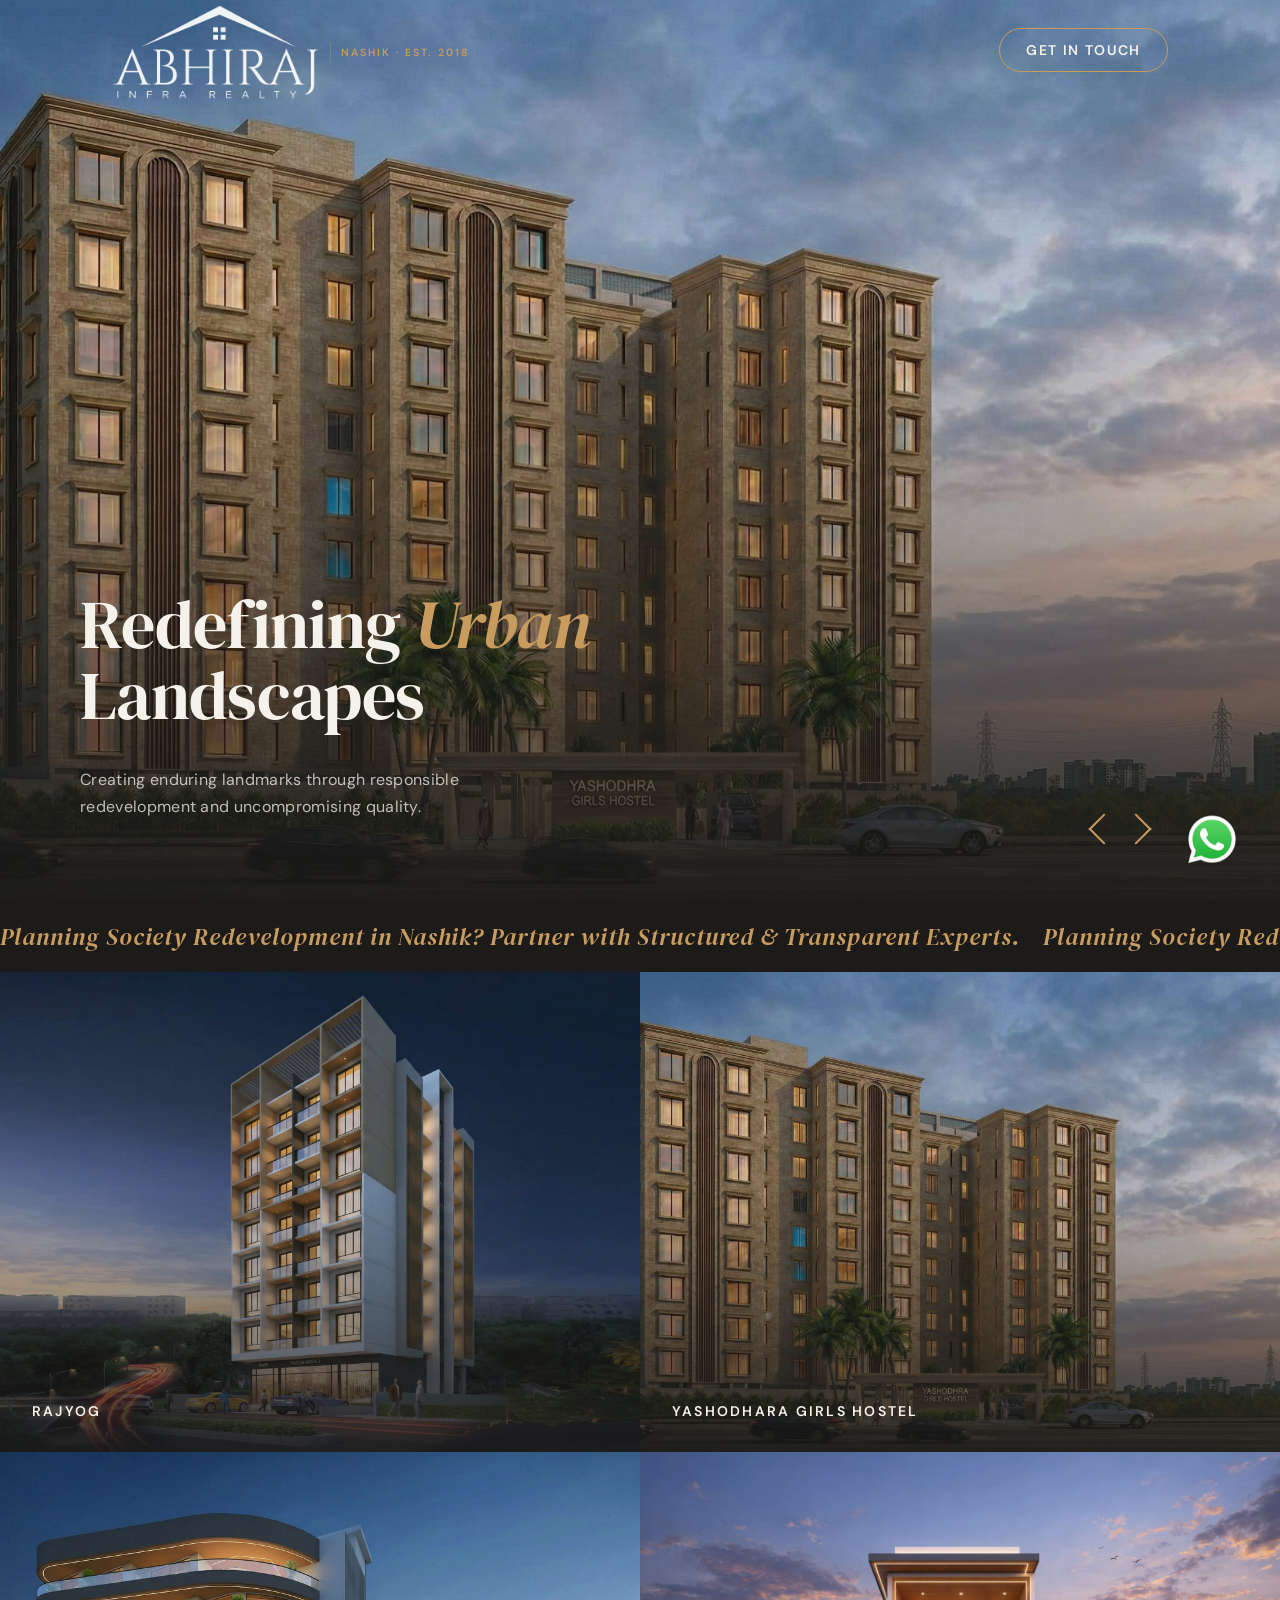
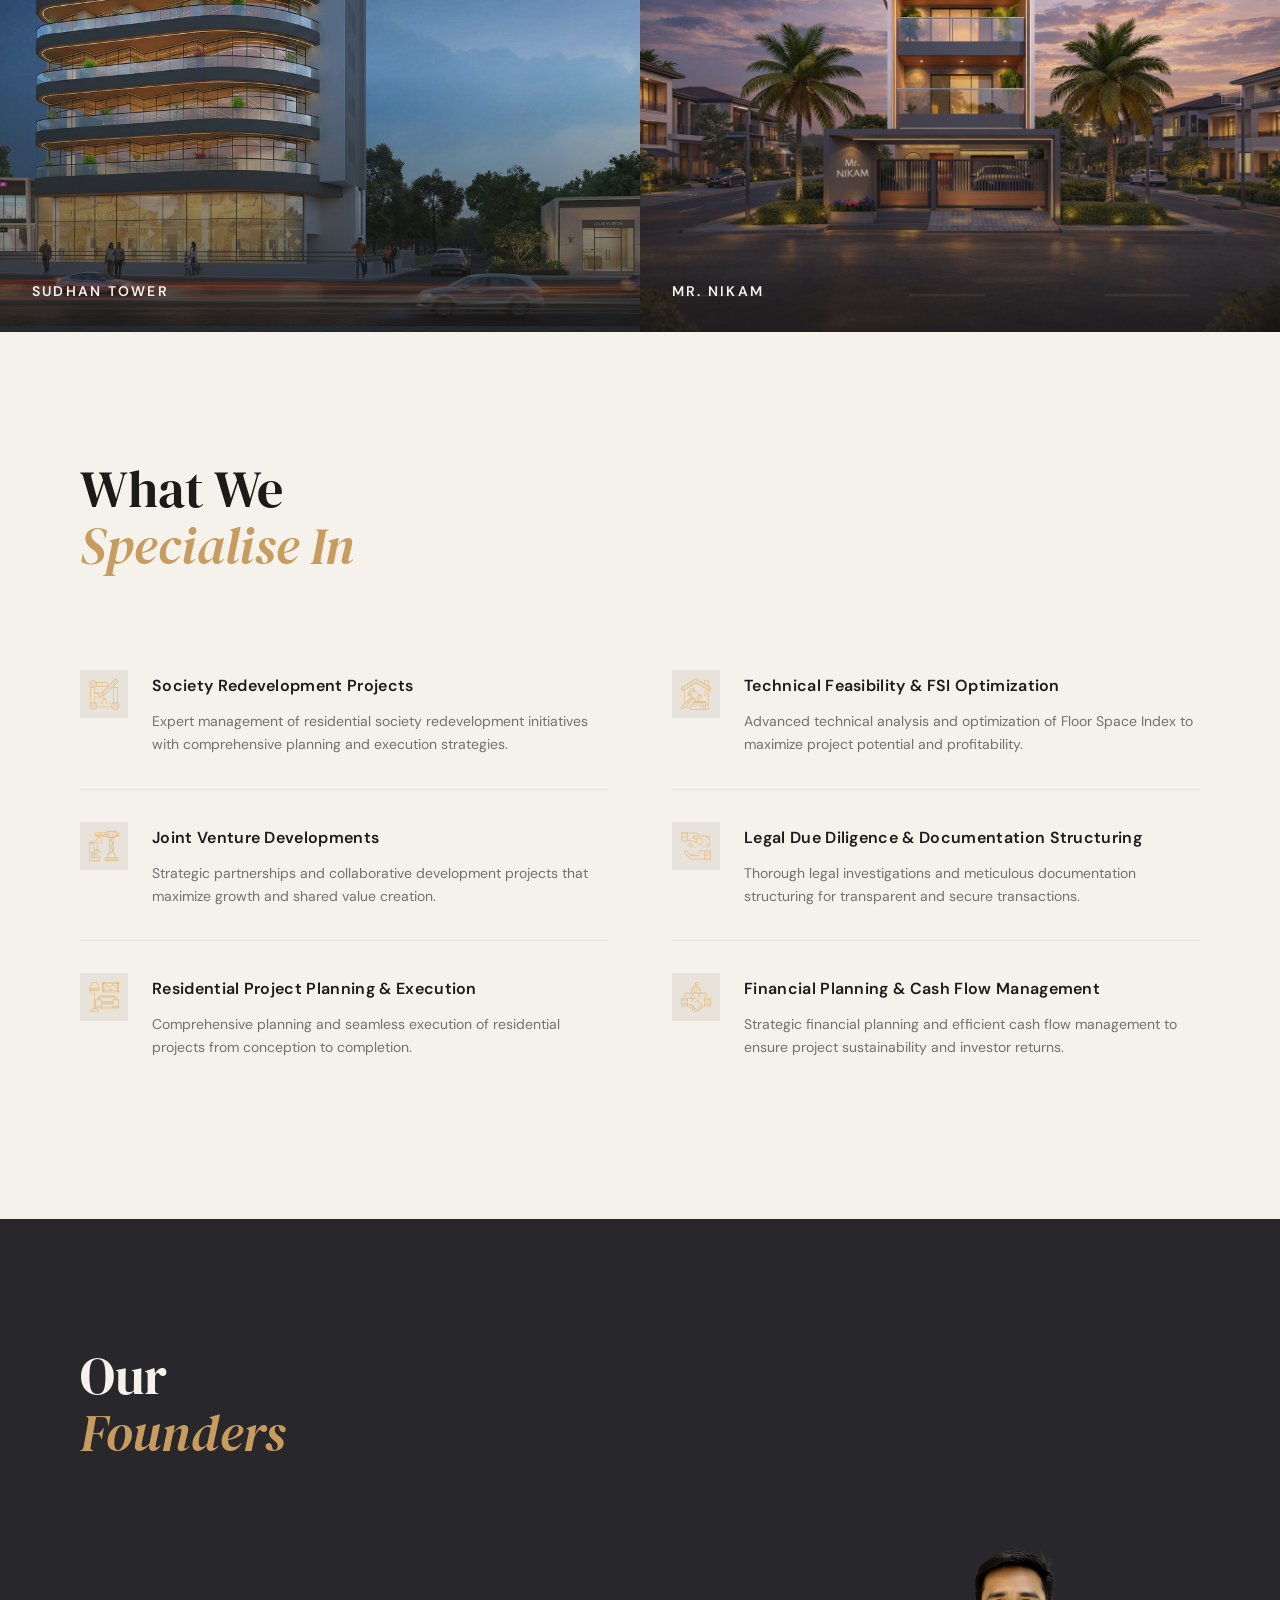
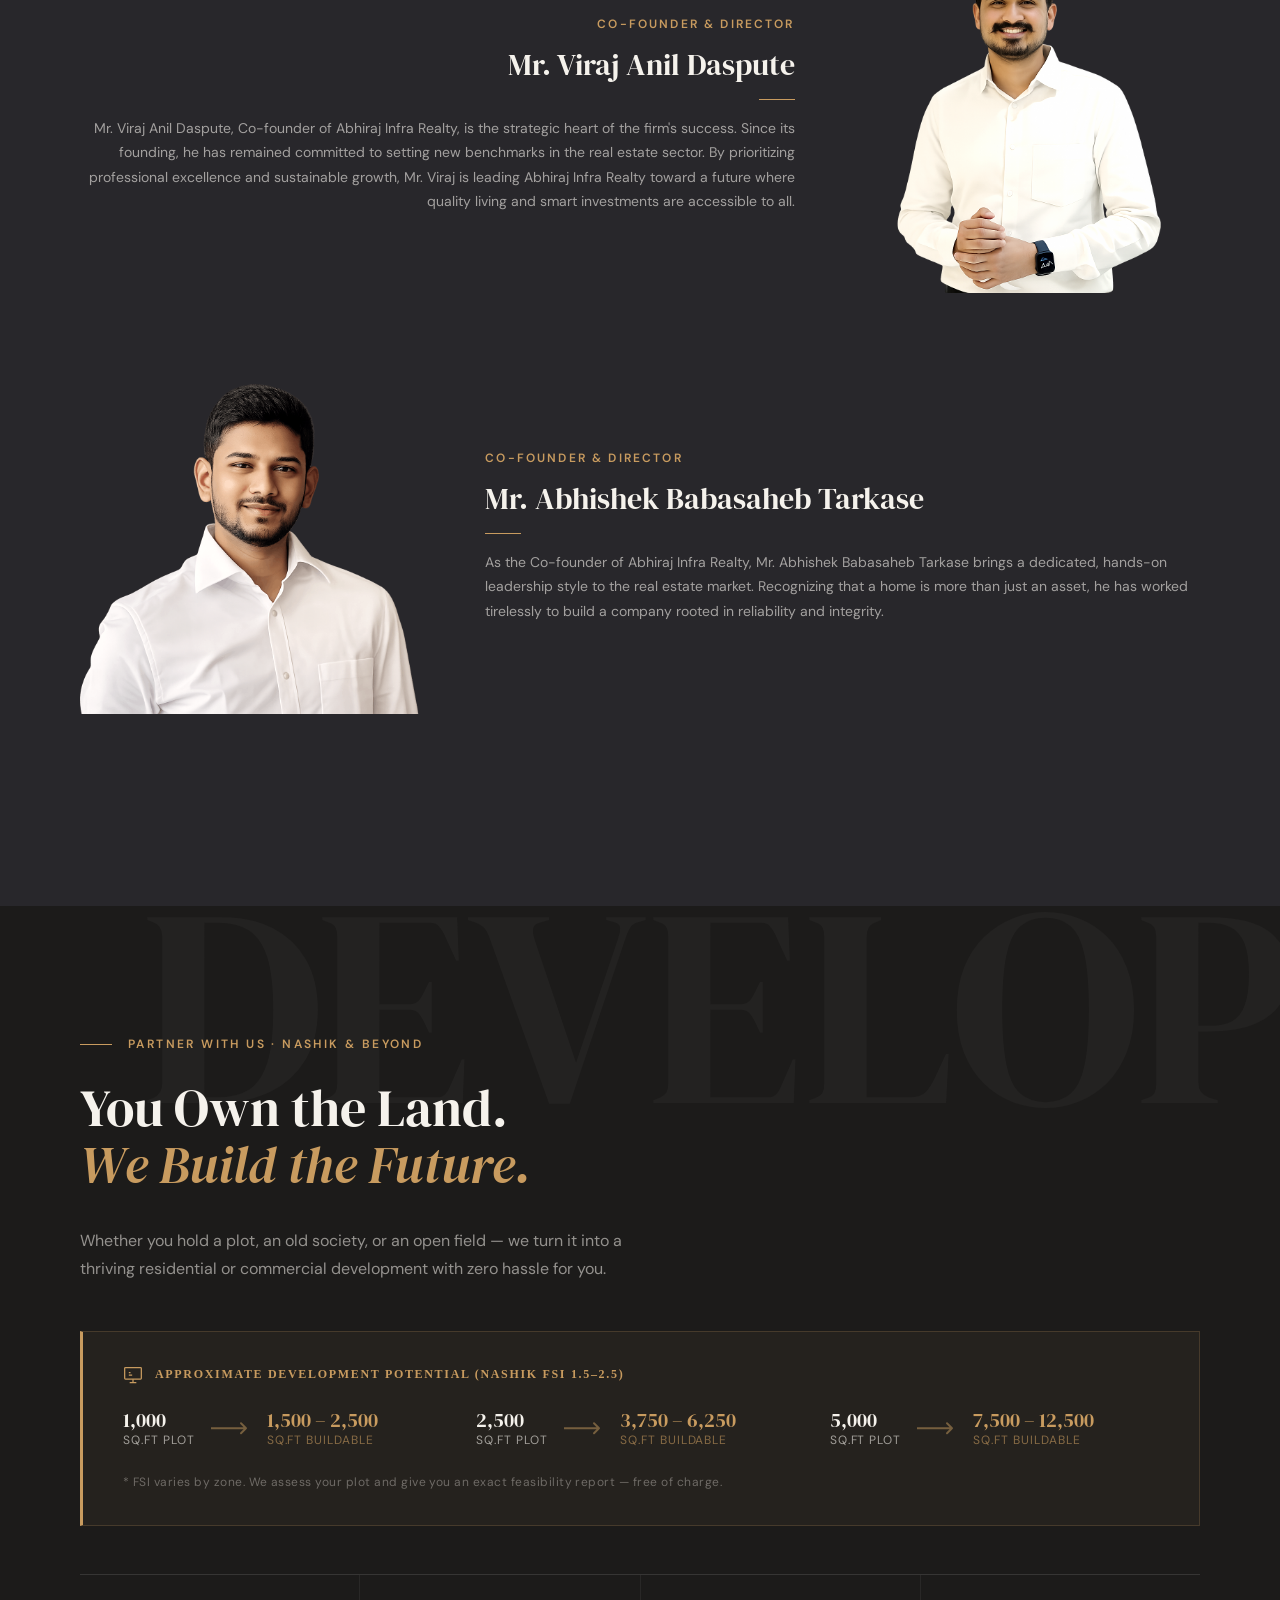
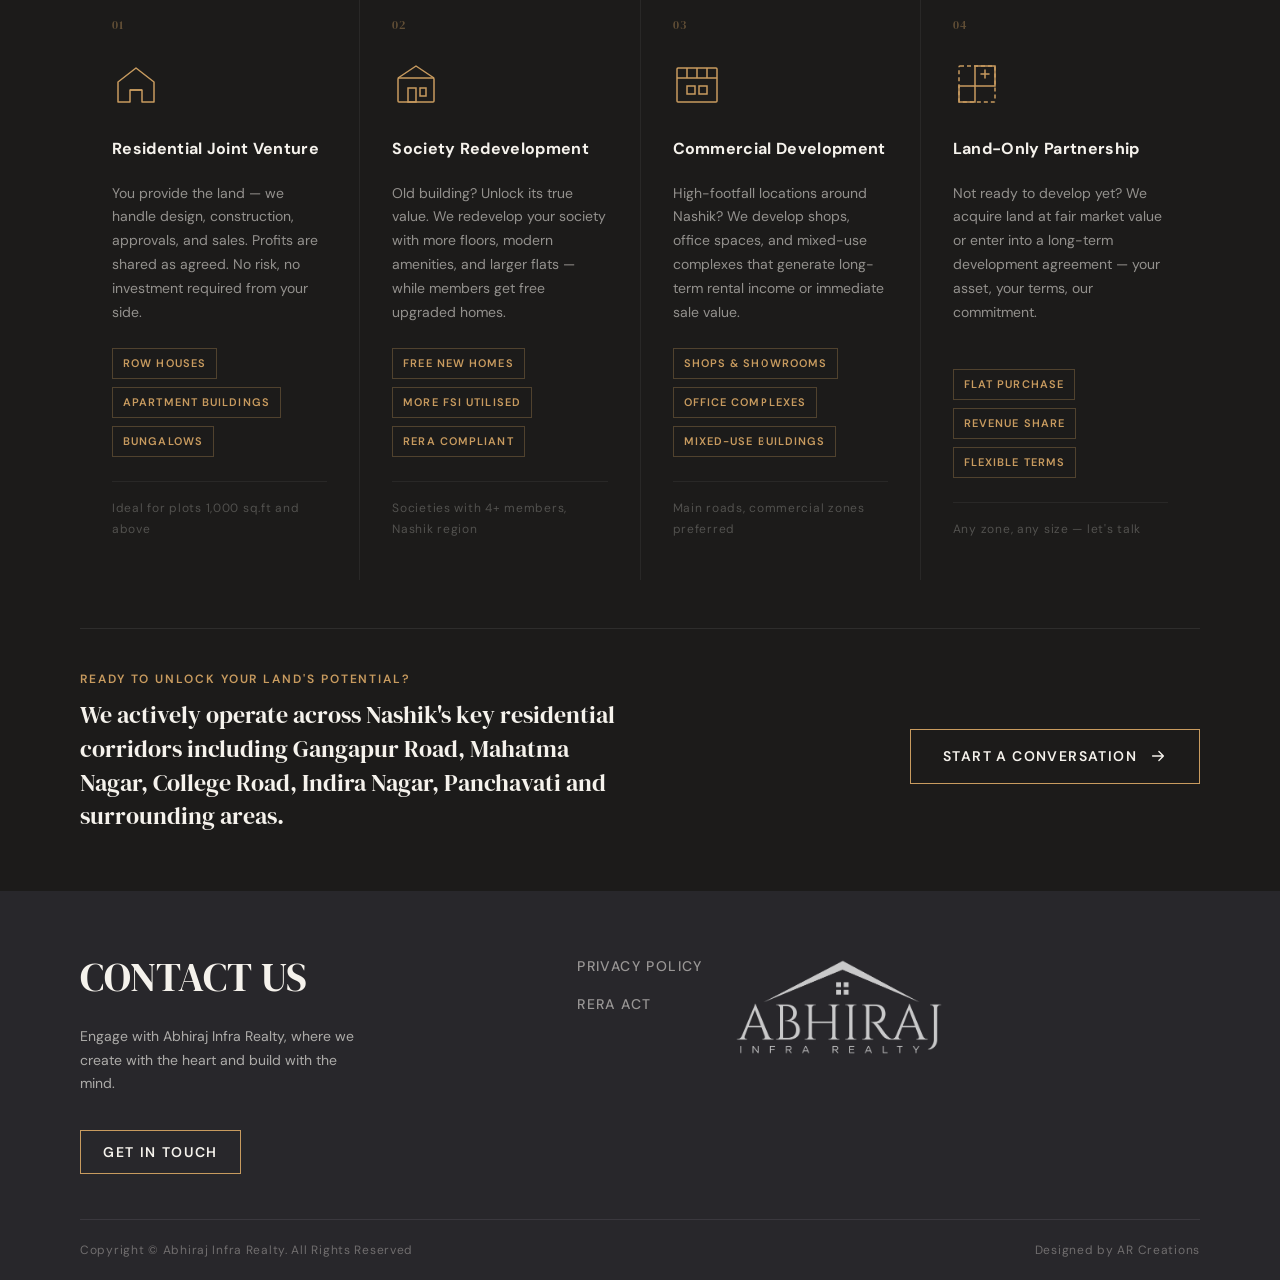
==== commit eb22a19f: "style: Update header styling, invert logo color, and remove mobile hamburger menu." ====
--- a/index.html
+++ b/index.html
@@ -40,17 +40,17 @@
 							<a href="./" class="logo" aria-label="Abhiraj Infra Realty home">
 								<img src="./images/logo.png" alt="Abhiraj Infra Realty logo">
 							</a>
-							<span class="header-eyebrow hide-xs">Nashik &middot; Est. 2018</span>
+							<span class="header-eyebrow">Nashik &middot; Est. 2018</span>
 						</div>
 						<div class="getintouch show-xs">
 							<a class="getintouch_popup_link header-cta" rel="getintouchpopup"
 								href="javascript:void(0);"><span>GET IN TOUCH</span></a>
 						</div>
-						<div class="humberger" aria-label="Toggle navigation" role="button" tabindex="0">
+						<!-- <div class="humberger" aria-label="Toggle navigation" role="button" tabindex="0">
 							<span></span>
 							<span></span>
 							<span></span>
-						</div>
+						</div> -->
 						<nav aria-label="Primary navigation">
 							<ul>
 								<!-- Nav links can be added here in future -->
--- a/css/main.css
+++ b/css/main.css
@@ -100,6 +100,7 @@
 
 /* Brand group: logo + eyebrow */
 .header-brand {
+  --space-6: 10px;
   display: flex;
   align-items: center;
   gap: var(--space-6);
@@ -114,6 +115,7 @@
 header .logo img {
   height: 104px;
   width: auto;
+  filter: brightness(0) invert(1);
   transition: height var(--dur-base) var(--ease-out),
     opacity var(--dur-base) var(--ease-out);
   opacity: 0.92;
@@ -883,7 +885,8 @@
 
   /* Header */
   .header {
-    height: 120px;
+    height: 88px;
+    overflow: hidden;
   }
 
   header {
@@ -892,7 +895,7 @@
   }
 
   header .logo img {
-    height: 104px;
+    height: 72px;
   }
 
   /* Mobile hamburger — 3 spans */
@@ -940,9 +943,9 @@
     font-size: var(--text-base);
   }
 
-  /* Mobile getintouch */
+  /* Mobile getintouch — no extra margin needed (no hamburger) */
   .getintouch {
-    margin-right: 48px;
+    margin-right: 0;
   }
 
   .getintouch a,
--- a/css/home.css
+++ b/css/home.css
@@ -870,6 +870,15 @@
     direction: ltr;
   }
 
+  /* Always show photo above text for both founder cards on mobile */
+  .ourFounder .founderdesc.right img {
+    order: -1;
+  }
+
+  .ourFounder .founderdesc.right .desc {
+    order: 1;
+  }
+
   .ourFounder .founderdesc.right .desc {
     text-align: left;
   }
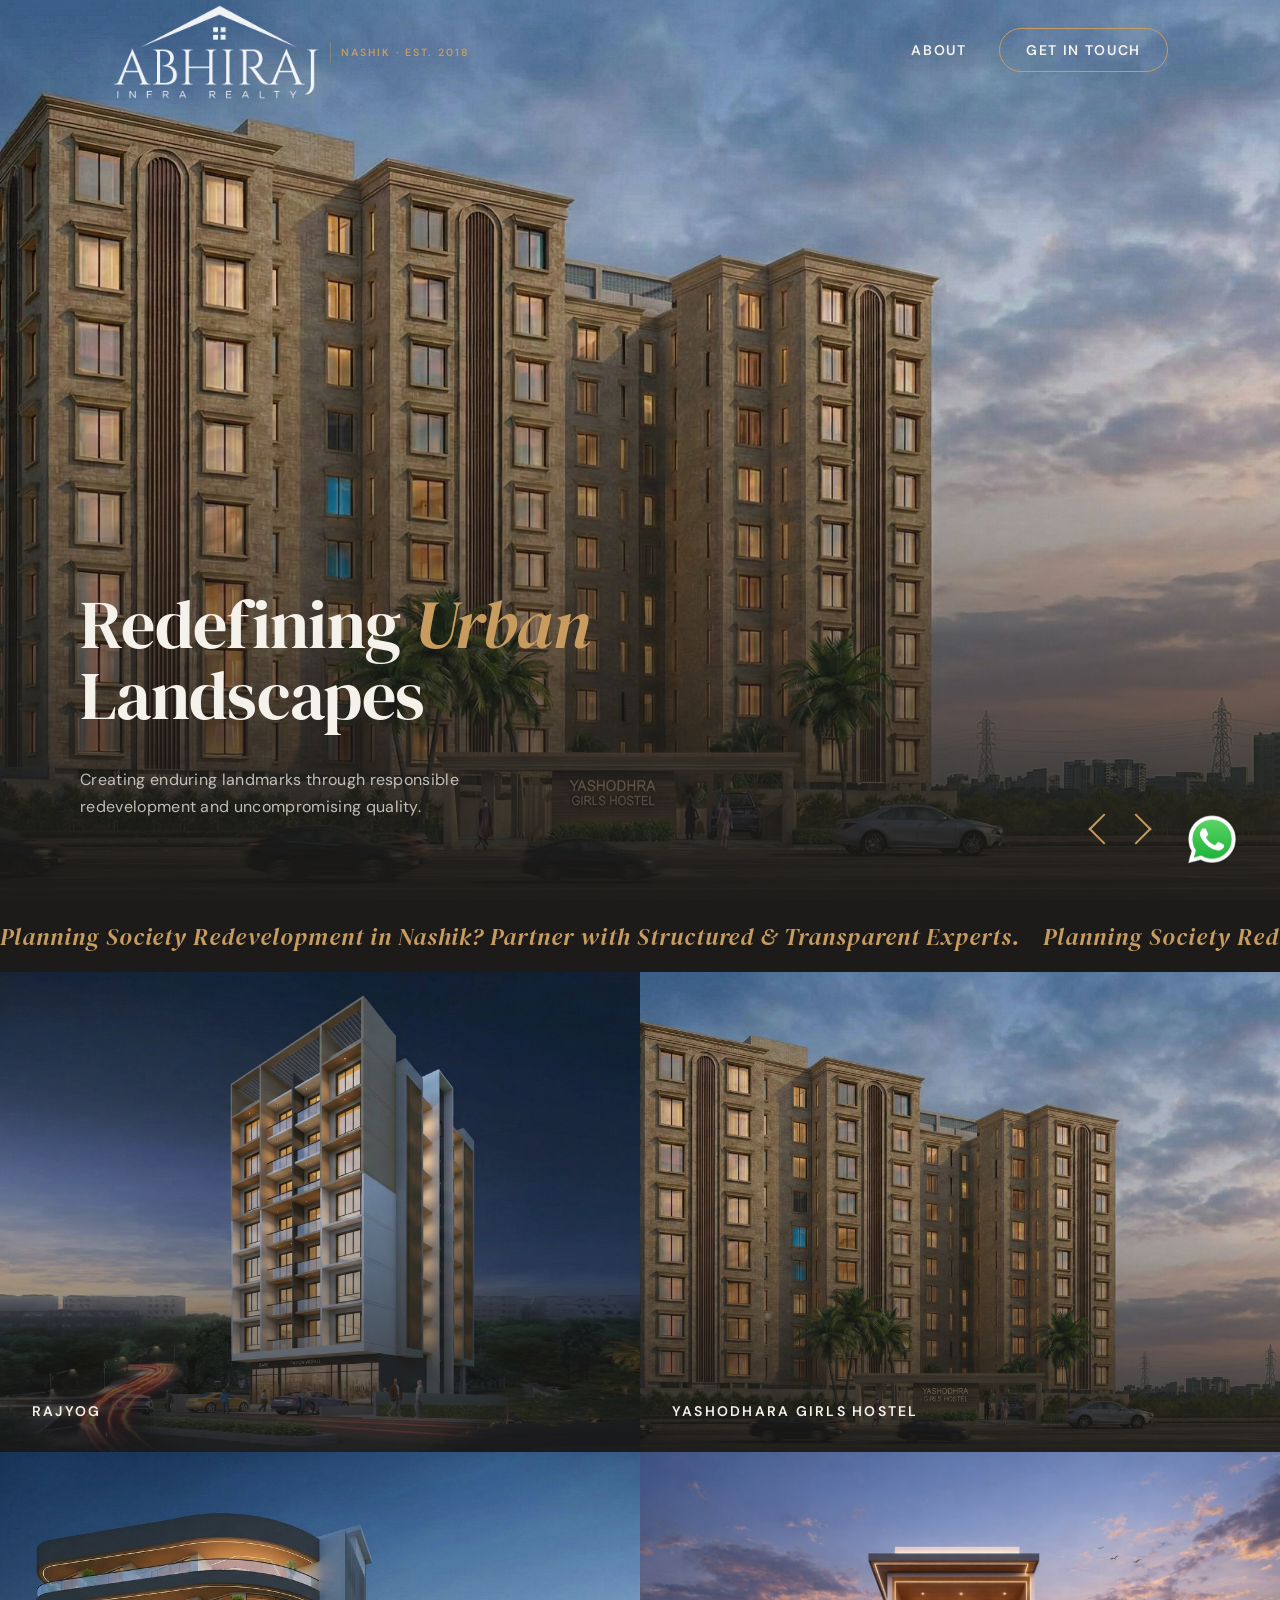
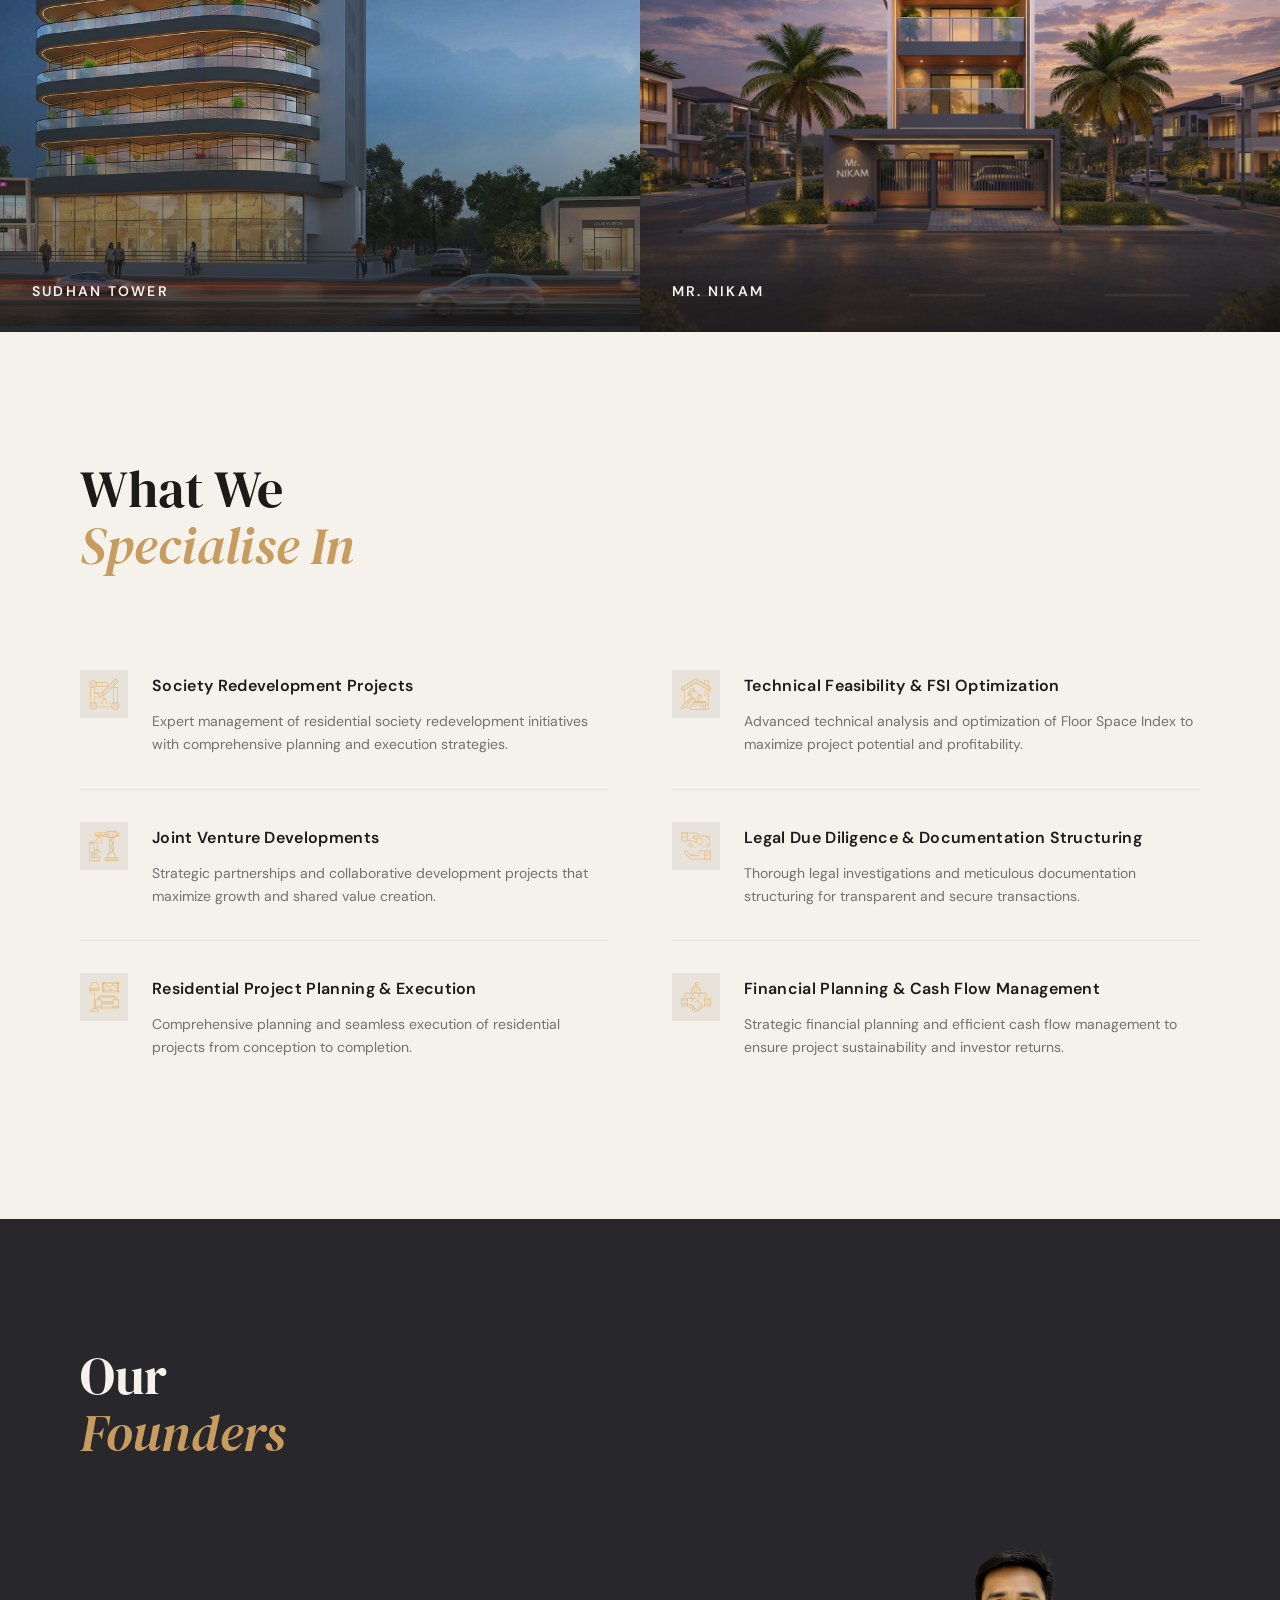
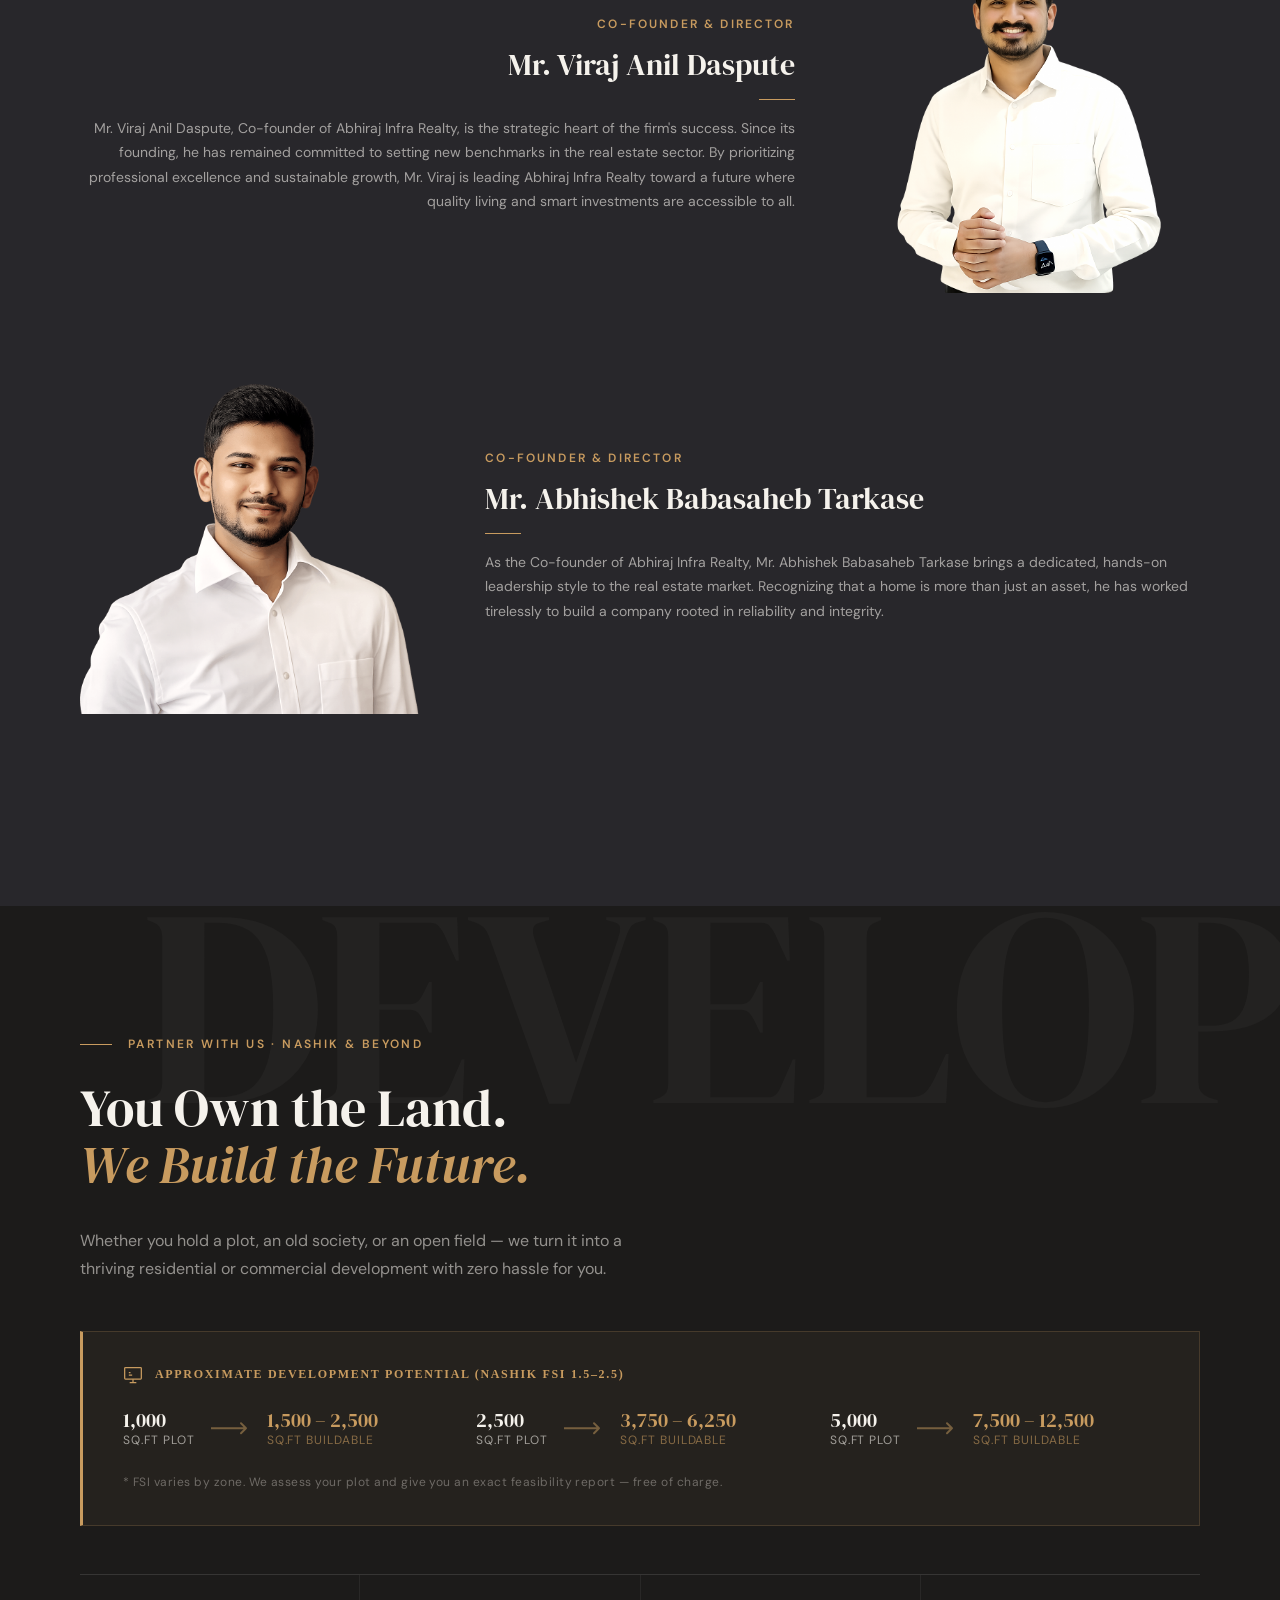
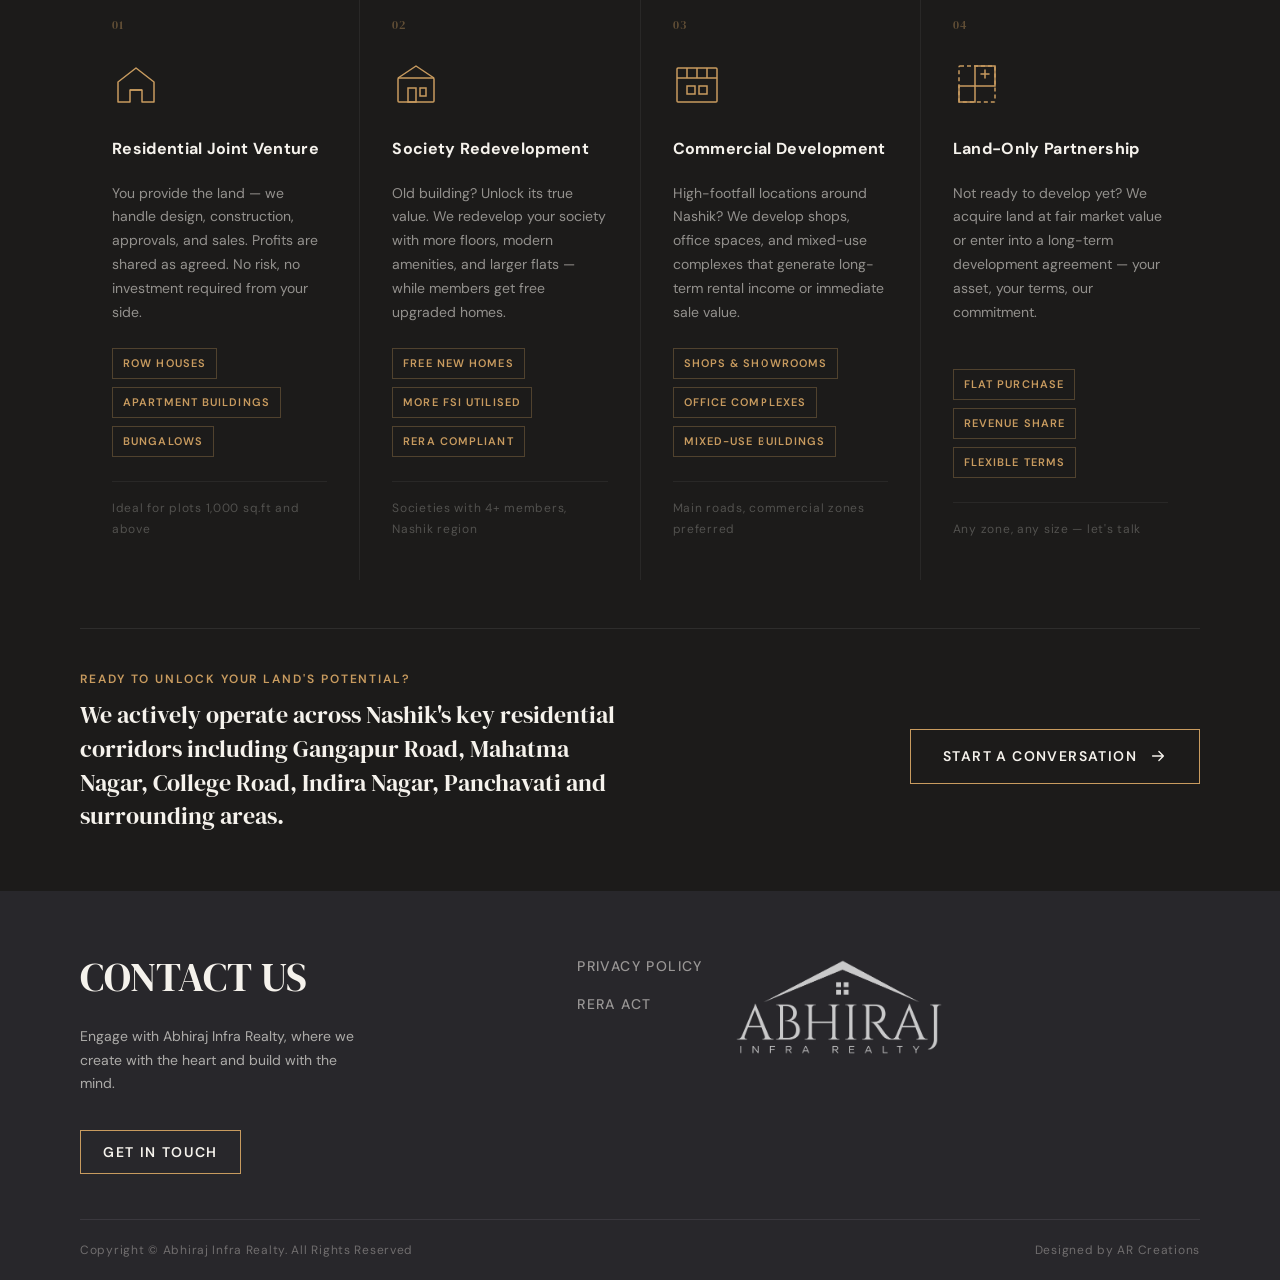
==== commit 41052ef0: "feat: Add ABOUT link to header navigation, active on about.html." ====
--- a/index.html
+++ b/index.html
@@ -53,7 +53,9 @@
 						</div> -->
 						<nav aria-label="Primary navigation">
 							<ul>
-								<!-- Nav links can be added here in future -->
+								<li>
+									<a class="navlink" href="./about.html">ABOUT</a>
+								</li>
 								<li class="getintouch hide-xs">
 									<a class="getintouch_popup_link header-cta" rel="getintouchpopup"
 										href="javascript:void(0)"><span>GET IN TOUCH</span></a>
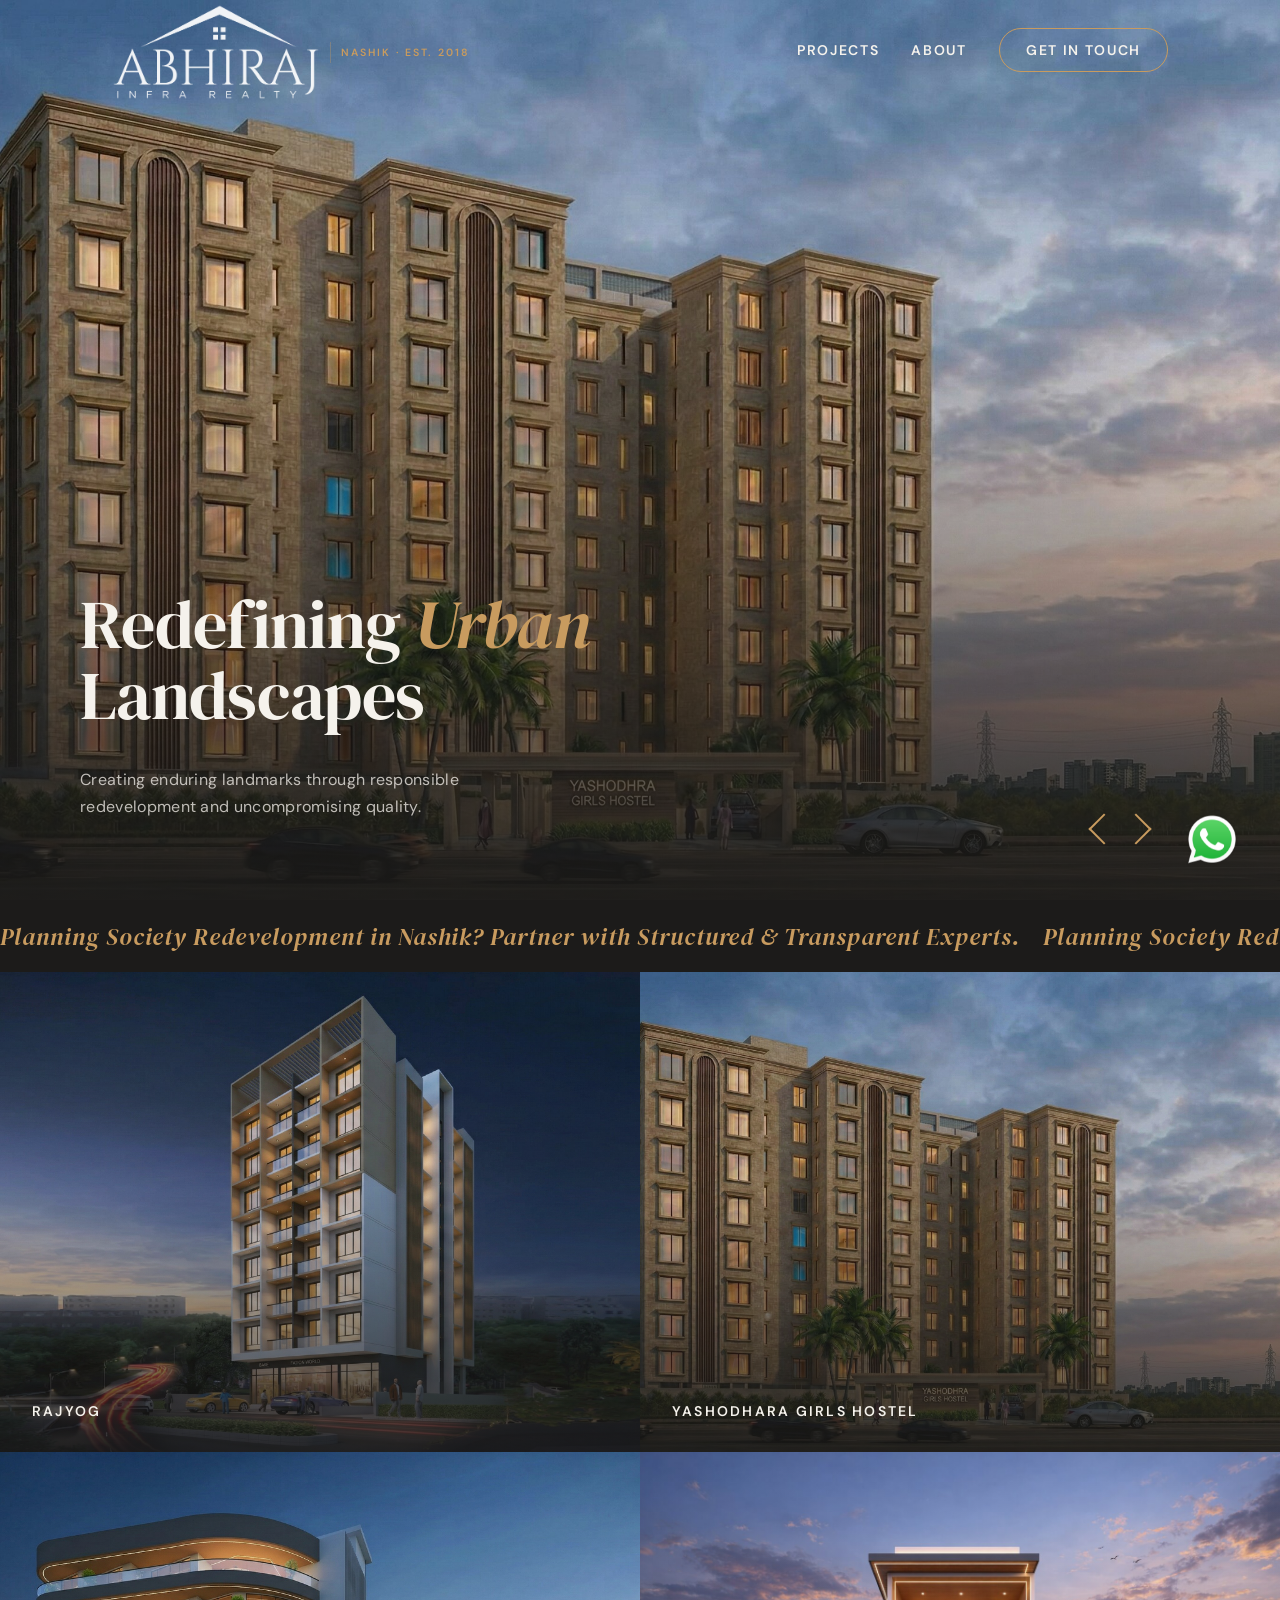
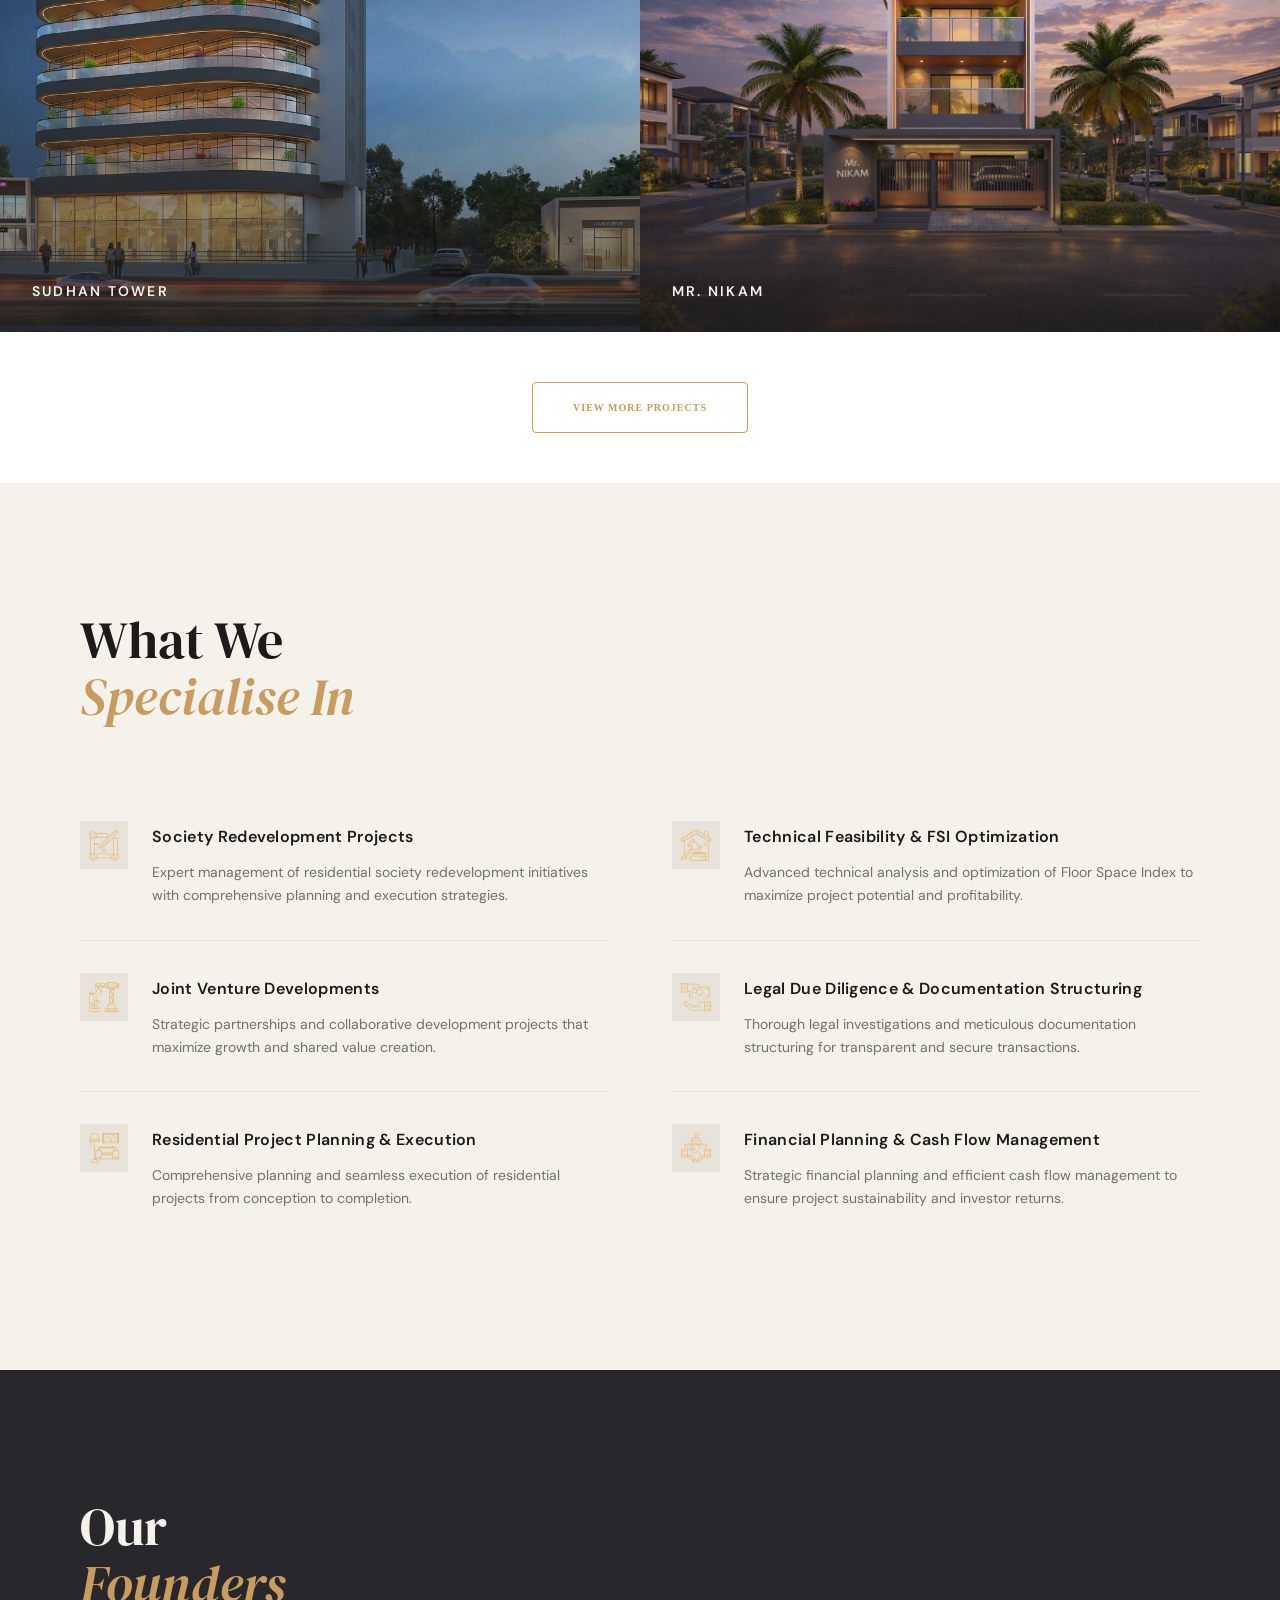
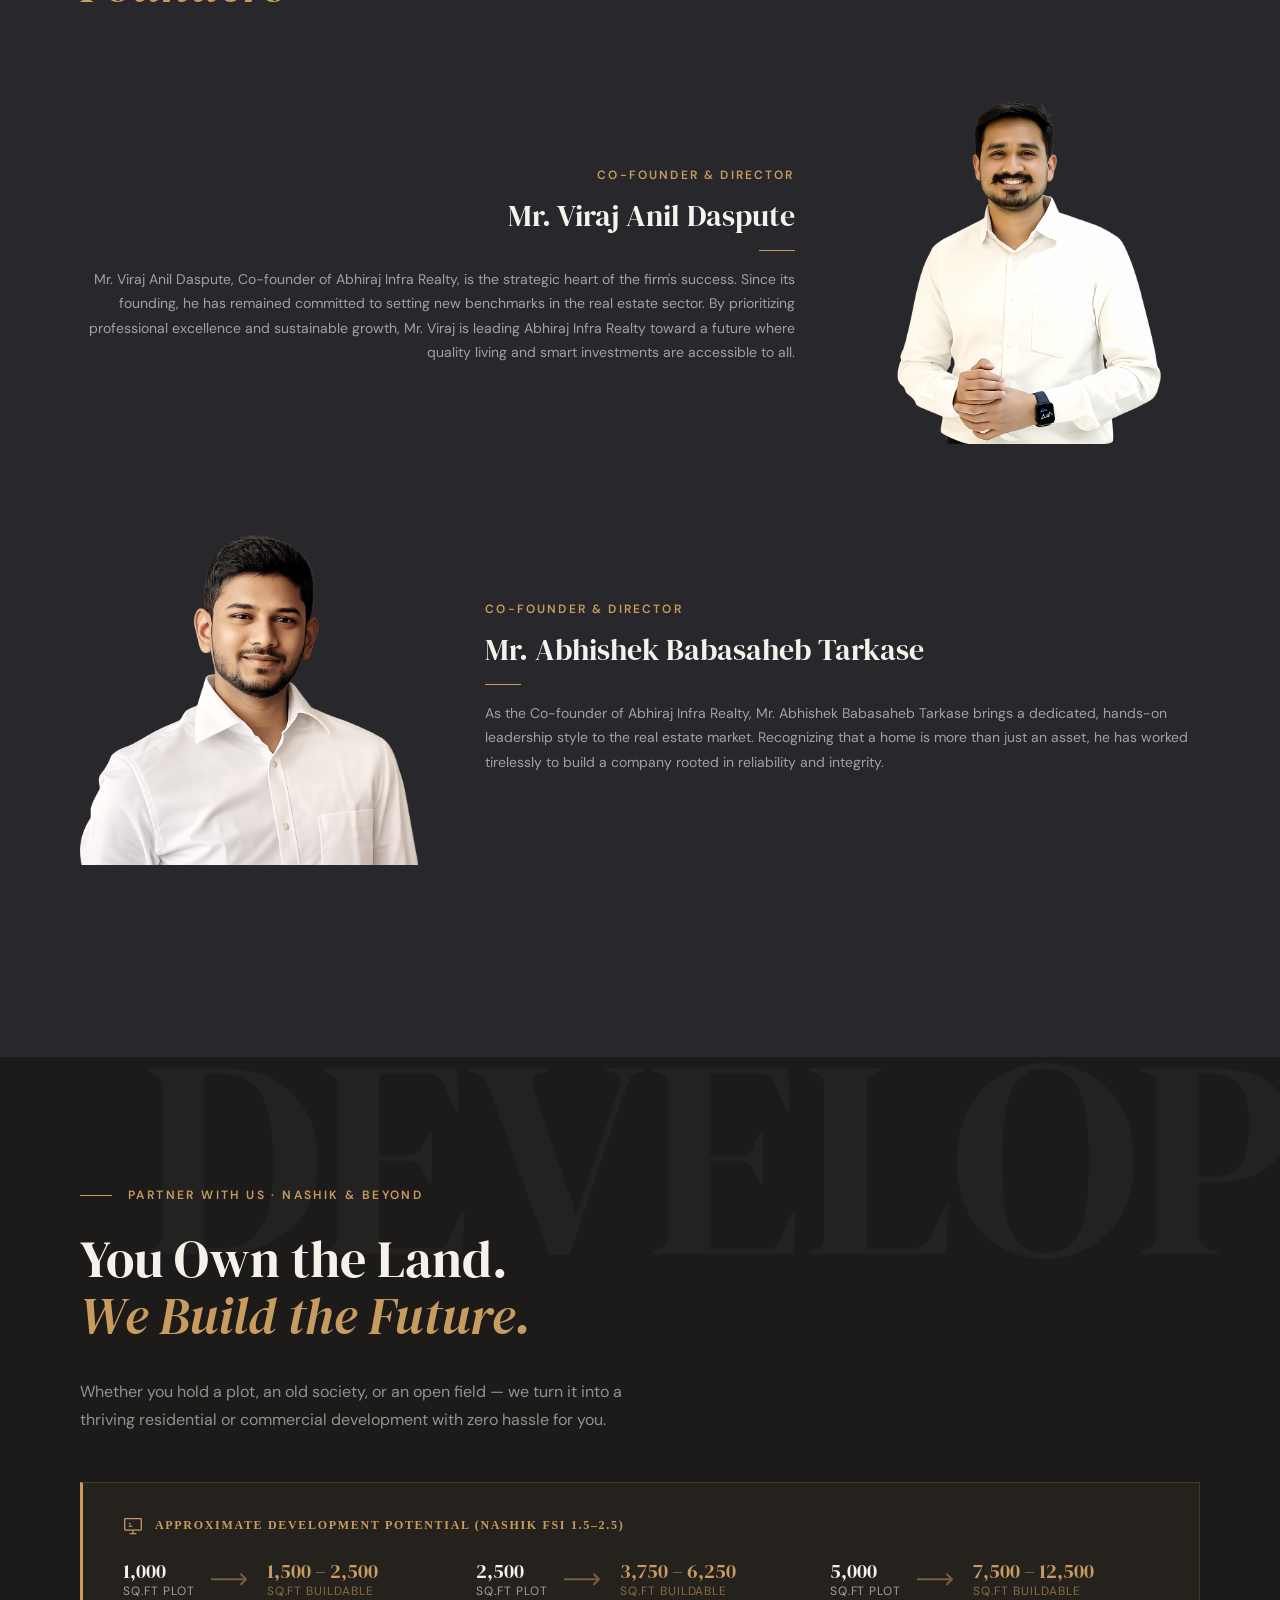
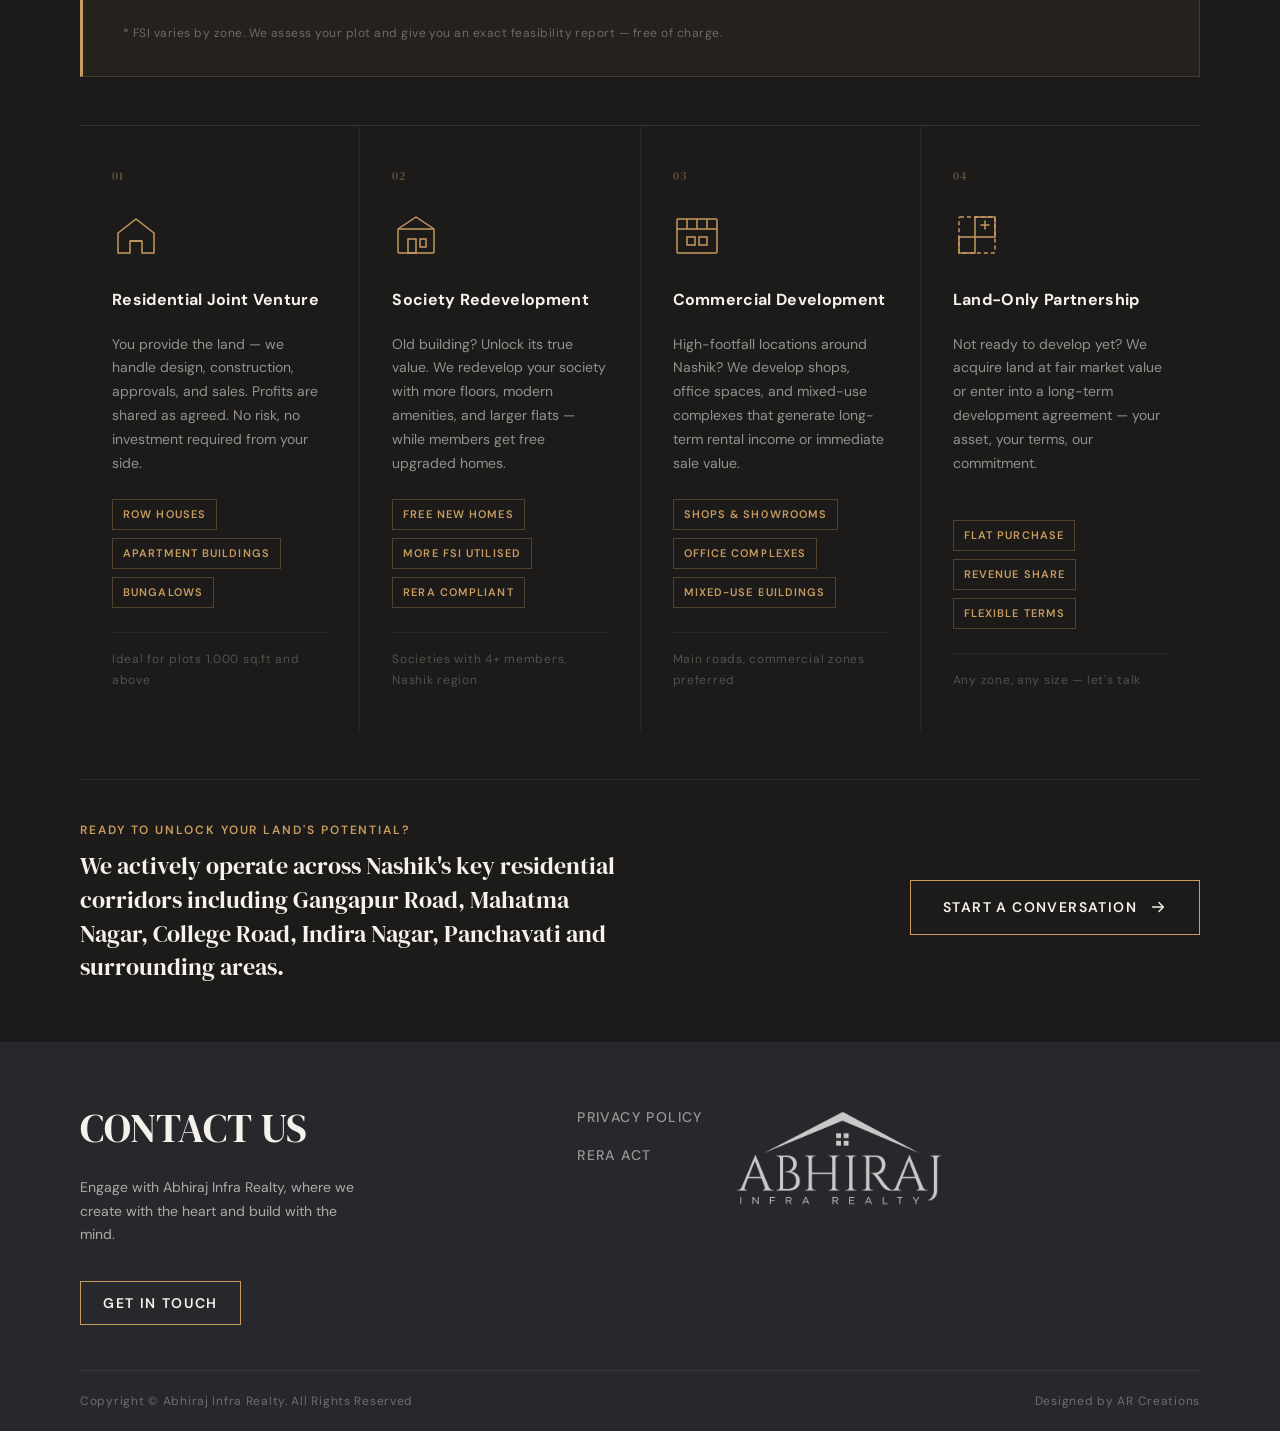
==== commit d7365387: "feat: Introduce a new projects page and update site navigation to include it." ====
--- a/index.html
+++ b/index.html
@@ -43,8 +43,7 @@
 							<span class="header-eyebrow">Nashik &middot; Est. 2018</span>
 						</div>
 						<div class="getintouch show-xs">
-							<a class="getintouch_popup_link header-cta" rel="getintouchpopup"
-								href="javascript:void(0);"><span>GET IN TOUCH</span></a>
+							<a class="navlink header-cta" href="./projects.html"><span>PROJECTS</span></a>
 						</div>
 						<!-- <div class="humberger" aria-label="Toggle navigation" role="button" tabindex="0">
 							<span></span>
@@ -53,6 +52,9 @@
 						</div> -->
 						<nav aria-label="Primary navigation">
 							<ul>
+								<li>
+									<a class="navlink" href="./projects.html">PROJECTS</a>
+								</li>
 								<li>
 									<a class="navlink" href="./about.html">ABOUT</a>
 								</li>
@@ -136,6 +138,14 @@
 			<div class="desc">
 				<h4>Mr. Nikam</h4>
 			</div>
+		</div>
+	</section>
+
+	<section class="fw view-more-projects-section" style="padding: 50px 0; text-align: center; background-color: var(--obsidian);">
+		<div class="container">
+			<a href="./projects.html" style="display: inline-block; border: 1px solid var(--gold); border-radius: 4px; color: var(--gold); padding: 14px 40px; font-size: 1rem; font-weight: 600; letter-spacing: 1px; text-decoration: none; text-transform: uppercase; transition: all 0.3s ease;" onmouseover="this.style.backgroundColor='var(--gold)'; this.style.color='#000';" onmouseout="this.style.backgroundColor='transparent'; this.style.color='var(--gold)';">
+				View More Projects
+			</a>
 		</div>
 	</section>
 
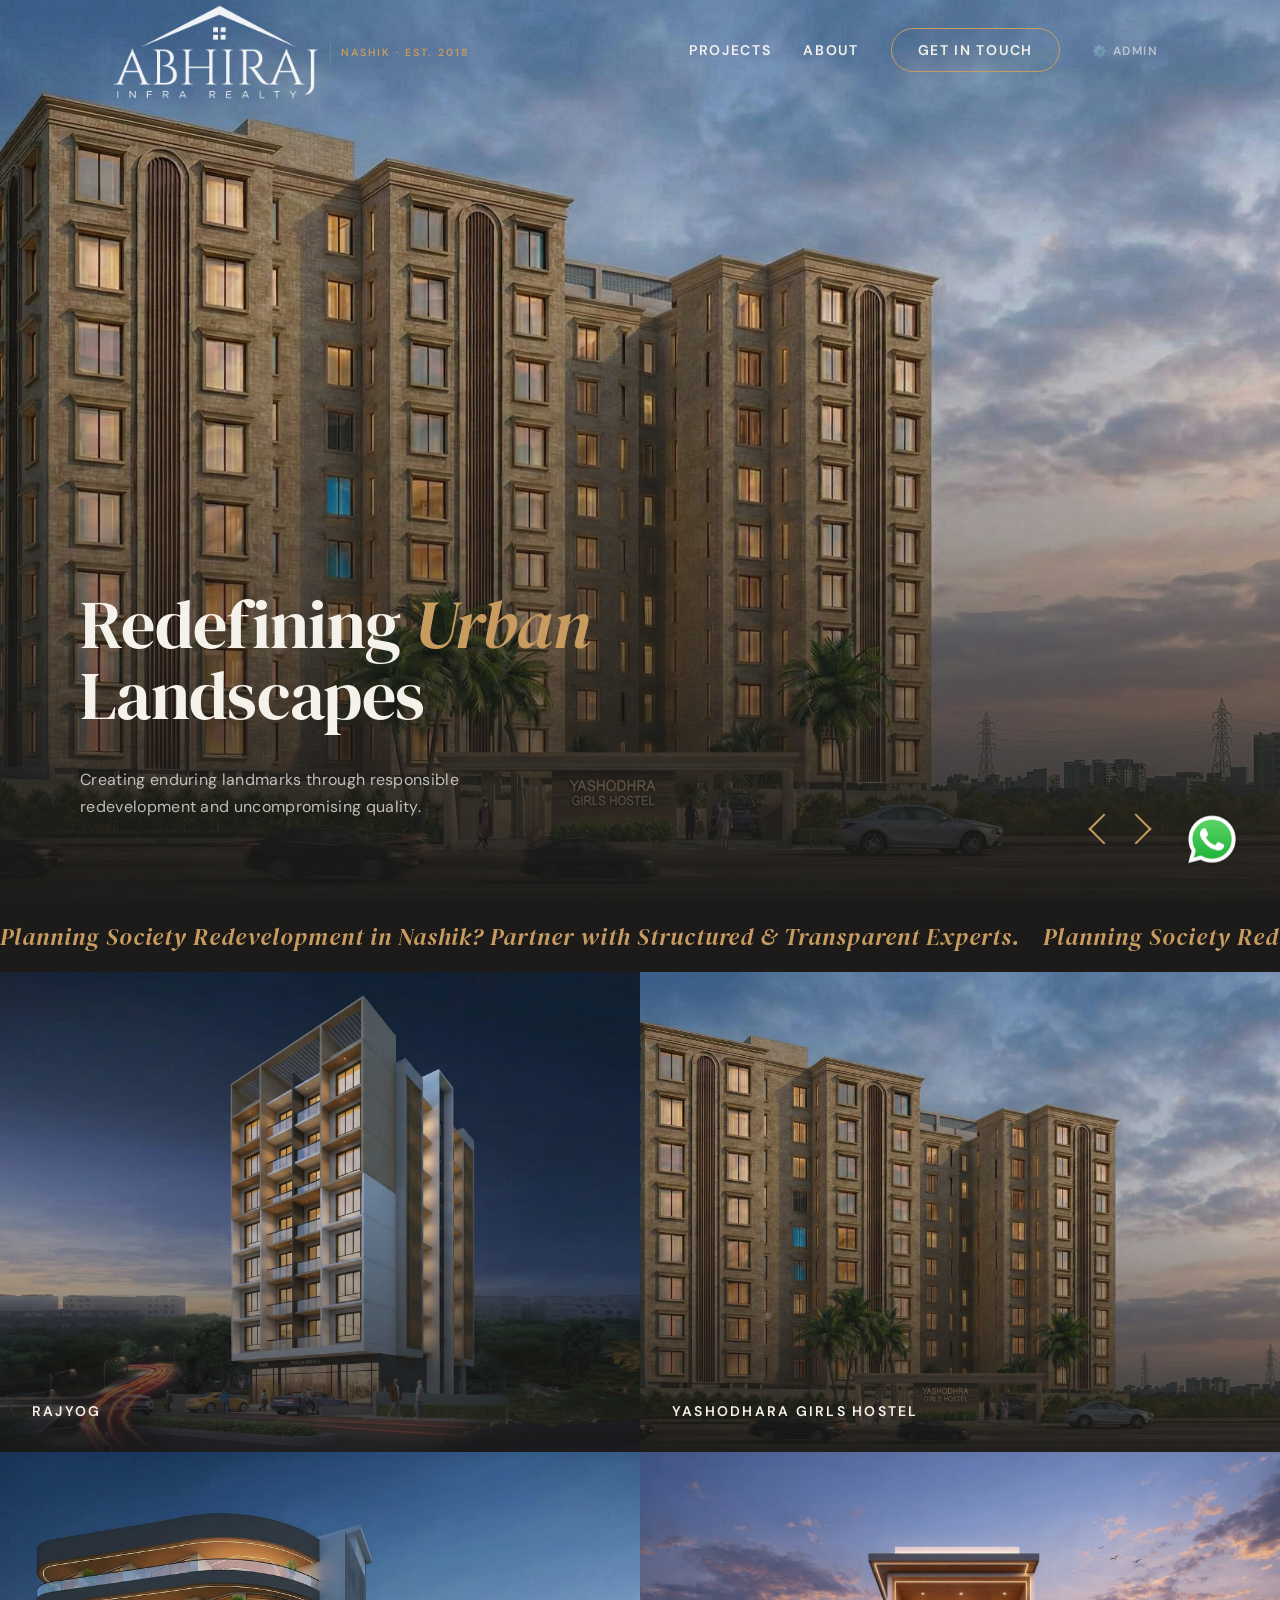
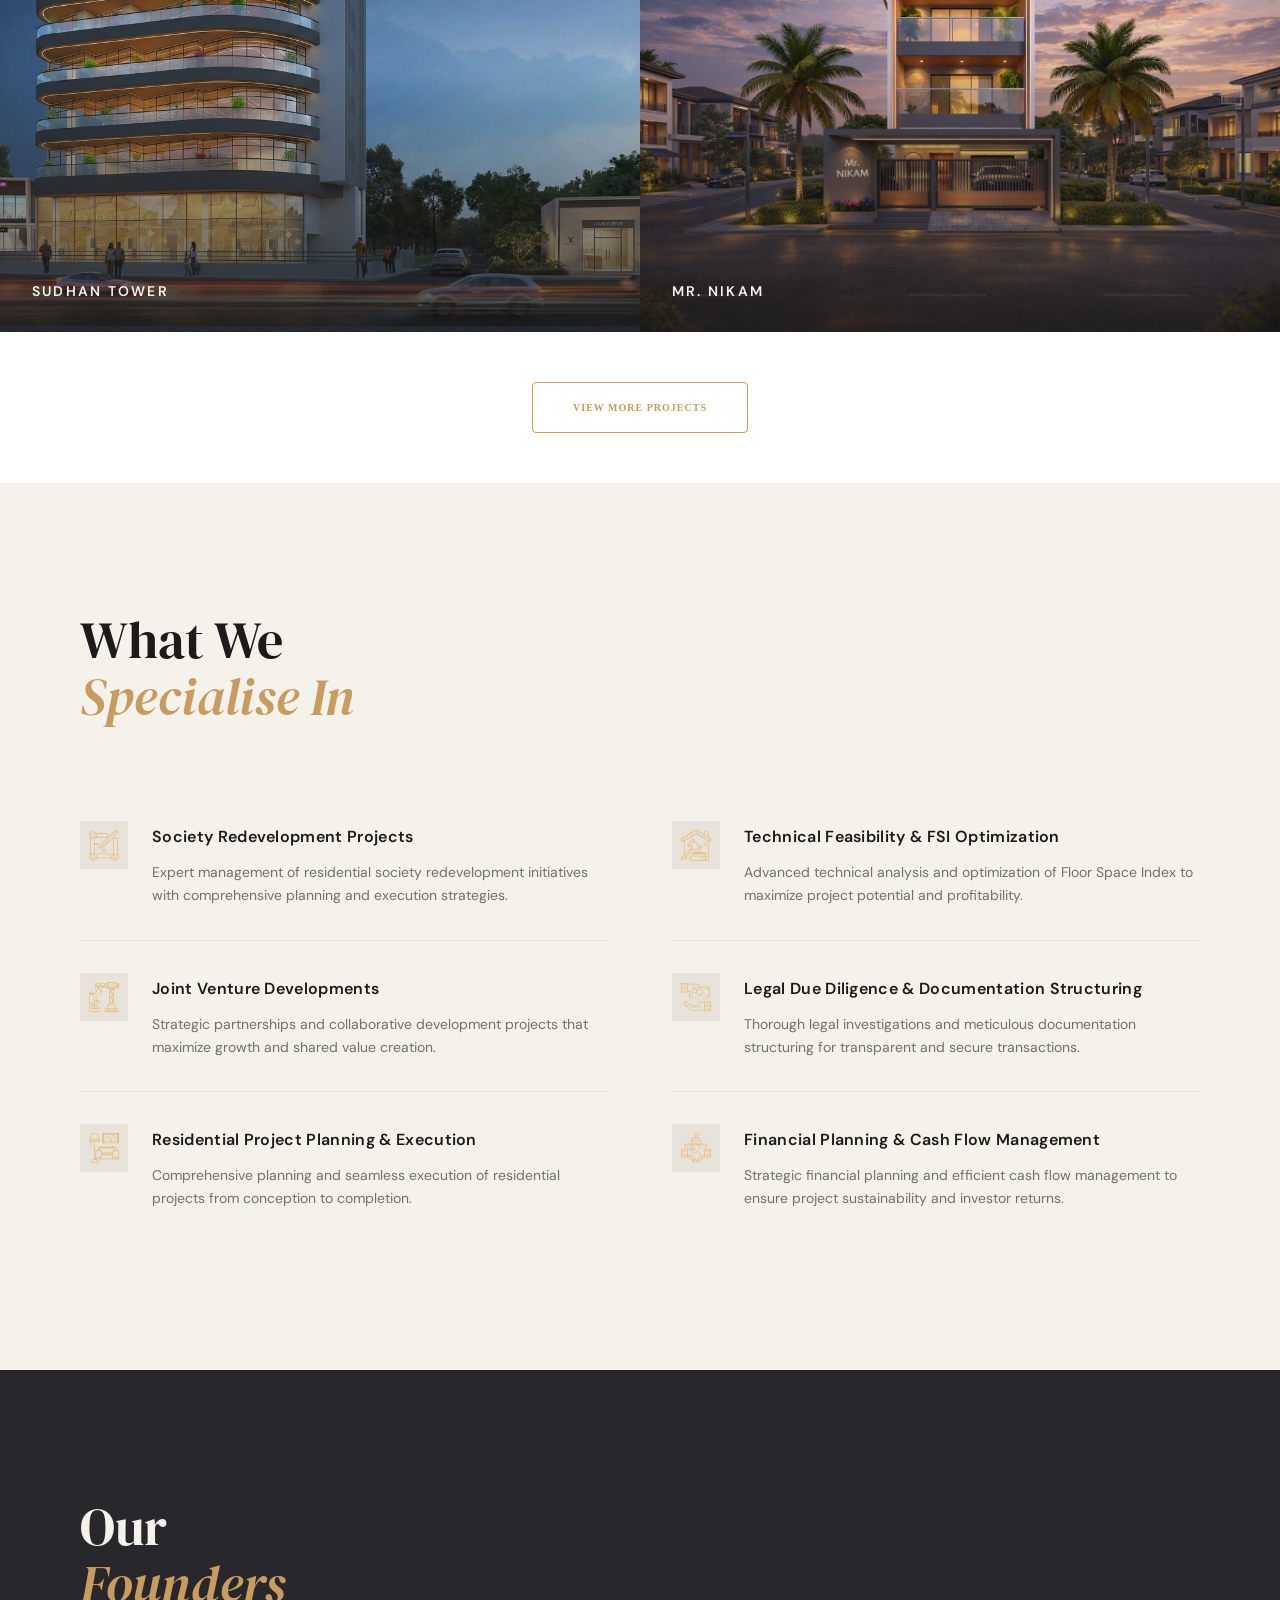
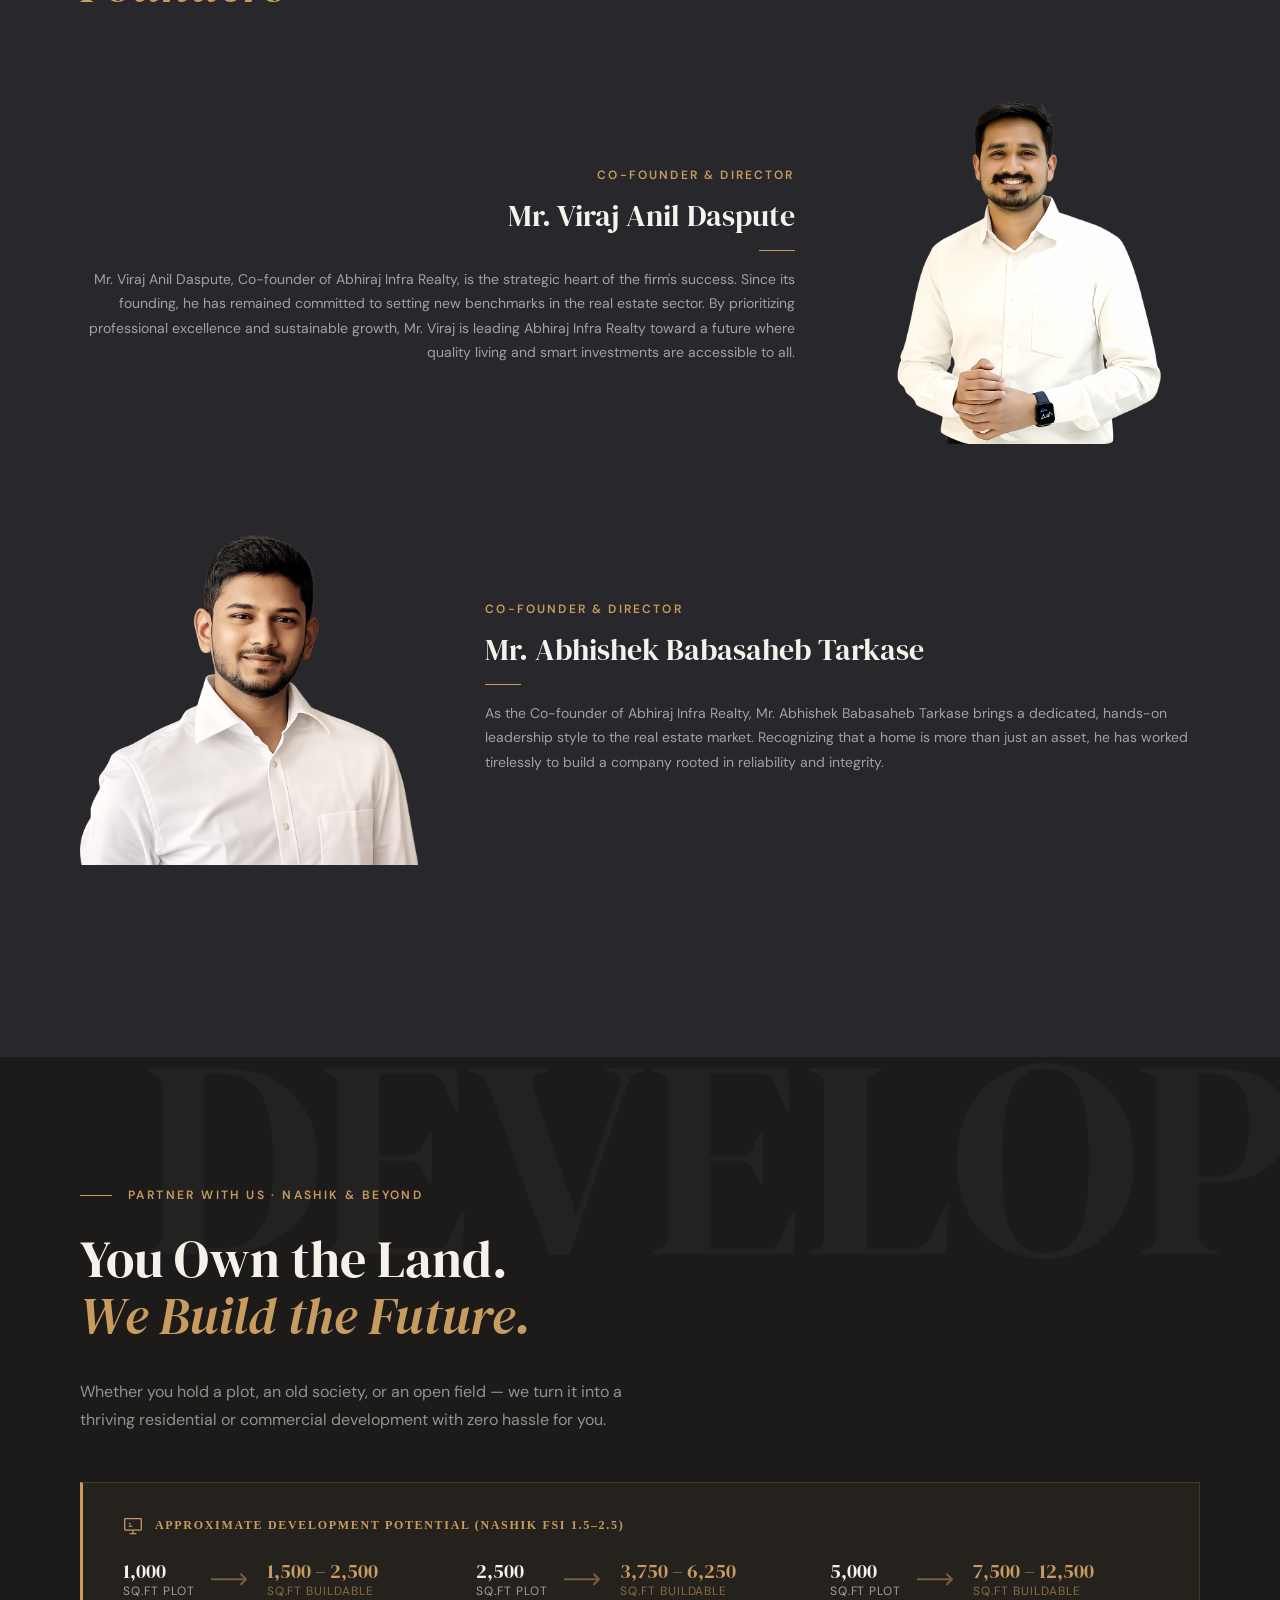
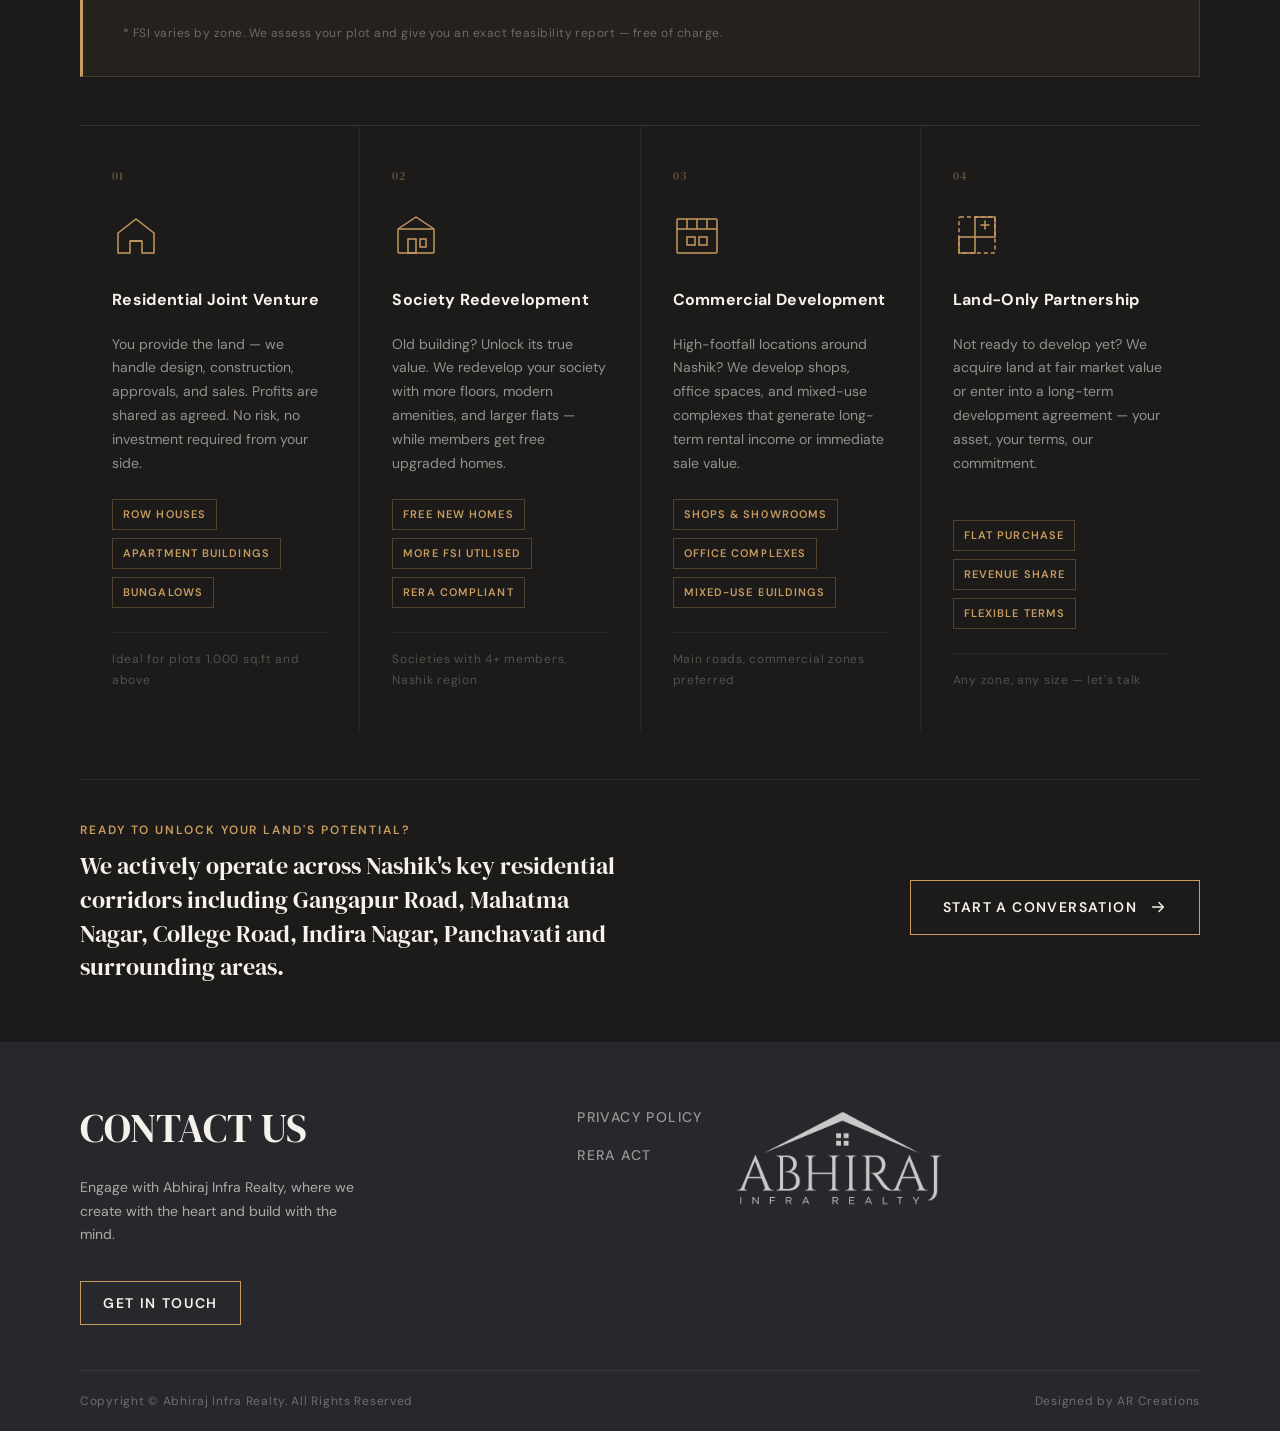
==== commit 275a4d1f: "feat: Add admin panel with authentication, project management, and UI interactions - Implemented adm" ====
--- a/index.html
+++ b/index.html
@@ -62,6 +62,9 @@
 									<a class="getintouch_popup_link header-cta" rel="getintouchpopup"
 										href="javascript:void(0)"><span>GET IN TOUCH</span></a>
 								</li>
+								<li class="admin-link" style="margin-left: auto; padding-right: 10px;">
+									<a class="navlink" href="./admin/" title="Admin Panel" style="font-size: 12px; opacity: 0.6;">⚙️ ADMIN</a>
+								</li>
 							</ul>
 						</nav>
 					</header>
@@ -113,32 +116,8 @@
 		</div>
 	</section>
 
-	<section class="views_development" aria-label="Featured projects">
-		<div class="content">
-			<img src="./images/home/bg_rajyog.jpg" width="100%" alt="Rajyog residential project" loading="lazy">
-			<div class="desc">
-				<h4>Rajyog</h4>
-			</div>
-		</div>
-		<div class="content">
-			<img src="./images/home/bg_yashodhra_girls_hostel.jpg" width="100%" alt="Yashodhara Girls Hostel project"
-				loading="lazy">
-			<div class="desc">
-				<h4>Yashodhara Girls Hostel</h4>
-			</div>
-		</div>
-		<div class="content">
-			<img src="./images/home/sudhan_tower.jpg" width="100%" alt="Sudhan Tower project" loading="lazy">
-			<div class="desc">
-				<h4>Sudhan Tower</h4>
-			</div>
-		</div>
-		<div class="content">
-			<img src="./images/home/mr_nikam.jpg" width="100%" alt="Mr. Nikam residence" loading="lazy">
-			<div class="desc">
-				<h4>Mr. Nikam</h4>
-			</div>
-		</div>
+	<section class="views_development" id="featuredProjectsSection" aria-label="Featured projects">
+		<!-- Featured projects will be loaded here dynamically -->
 	</section>
 
 	<section class="fw view-more-projects-section" style="padding: 50px 0; text-align: center; background-color: var(--obsidian);">
@@ -976,6 +955,95 @@
 		})();
 	</script>
 
+	<!-- Project detail modal -->
+	<div id="projectDetailModal" class="project-detail-modal" style="display: none; position: fixed; top: 0; left: 0; right: 0; bottom: 0; background-color: rgba(0, 0, 0, 0.85); z-index: 1000; overflow-y: auto;">
+		<div class="project-detail-content" style="background-color: var(--obsidian); border-radius: 12px; overflow: hidden; max-width: 900px; width: 90%; max-height: 90vh; display: flex; flex-direction: column; box-shadow: 0 20px 60px rgba(0, 0, 0, 0.8); margin: auto; animation: slideUp 0.4s ease-out;">
+			<div style="position: relative; height: 400px; overflow: hidden;">
+				<img id="detailImage" src="" alt="Project image" style="width: 100%; height: 100%; object-fit: cover;">
+				<button id="detailCloseBtn" style="position: absolute; top: 20px; right: 20px; width: 40px; height: 40px; background-color: rgba(0, 0, 0, 0.6); border: none; border-radius: 50%; color: #fff; font-size: 24px; cursor: pointer; display: flex; align-items: center; justify-content: center; transition: background-color 0.2s ease; z-index: 10;">&times;</button>
+			</div>
+			<div style="padding: 50px; overflow-y: auto; flex: 1;">
+				<span id="detailTag" style="display: inline-block; font-size: 12px; font-weight: 700; text-transform: uppercase; letter-spacing: 1px; color: var(--gold); background-color: rgba(212, 165, 116, 0.1); padding: 8px 16px; border-radius: 4px; margin-bottom: 20px;"></span>
+				<h2 id="detailTitle" style="font-size: 2.5rem; font-family: var(--font-display); color: var(--parchment); margin: 0 0 20px 0; text-transform: uppercase; letter-spacing: 1px;"></h2>
+				<p id="detailDescription" style="font-size: 1rem; line-height: 1.8; color: #ddd; margin: 0 0 30px 0;"></p>
+				<div style="height: 1px; background: linear-gradient(to right, var(--gold), transparent); margin: 30px 0;"></div>
+				<p style="color: #999; font-size: 14px; margin: 0; text-align: center;">Project managed by Abhiraj Infra Realty</p>
+			</div>
+		</div>
+	</div>
+
+	<!-- Load projects data and featured projects -->
+	<script src="./js/projects-data.js"></script>
+	<script>
+		// Project detail modal handler
+		const ProjectModal = {
+			modal: null,
+			closeBtn: null,
+			
+			init() {
+				this.modal = document.getElementById('projectDetailModal');
+				this.closeBtn = document.getElementById('detailCloseBtn');
+				
+				this.closeBtn.addEventListener('click', () => this.close());
+				this.modal.addEventListener('click', (e) => {
+					if (e.target === this.modal) this.close();
+				});
+				
+				document.addEventListener('keydown', (e) => {
+					if (e.key === 'Escape') this.close();
+				});
+			},
+			
+			open(project) {
+				document.getElementById('detailImage').src = project.image;
+				document.getElementById('detailImage').onerror = function() { 
+					this.src = './images/logo.png'; 
+				};
+				document.getElementById('detailTag').textContent = project.tag || 'Project';
+				document.getElementById('detailTitle').textContent = project.title;
+				document.getElementById('detailDescription').textContent = project.description;
+				
+				this.modal.style.display = 'flex';
+				this.modal.style.alignItems = 'center';
+				this.modal.style.justifyContent = 'center';
+				document.body.style.overflow = 'hidden';
+			},
+			
+			close() {
+				this.modal.style.display = 'none';
+				document.body.style.overflow = 'auto';
+			}
+		};
+		
+		// Load featured projects
+		document.addEventListener('DOMContentLoaded', function() {
+			ProjectModal.init();
+			
+			const featuredProjects = ProjectsDB.getFeatured();
+			const section = document.getElementById('featuredProjectsSection');
+			
+			section.innerHTML = featuredProjects.map(project => `
+				<div class="content" data-project-id="${project.id}" style="cursor: pointer;">
+					<img src="${project.image}" width="100%" alt="${project.title}" loading="lazy" onerror="this.src='./images/logo.png'">
+					<div class="desc">
+						<h4>${project.title}</h4>
+					</div>
+				</div>
+			`).join('');
+			
+			// Attach click handlers to featured projects
+			section.querySelectorAll('.content').forEach(item => {
+				item.addEventListener('click', function() {
+					const projectId = this.dataset.projectId;
+					const project = featuredProjects.find(p => p.id === projectId);
+					if (project) {
+						ProjectModal.open(project);
+					}
+				});
+			});
+		});
+	</script>
+
 </body>
 
 </html>
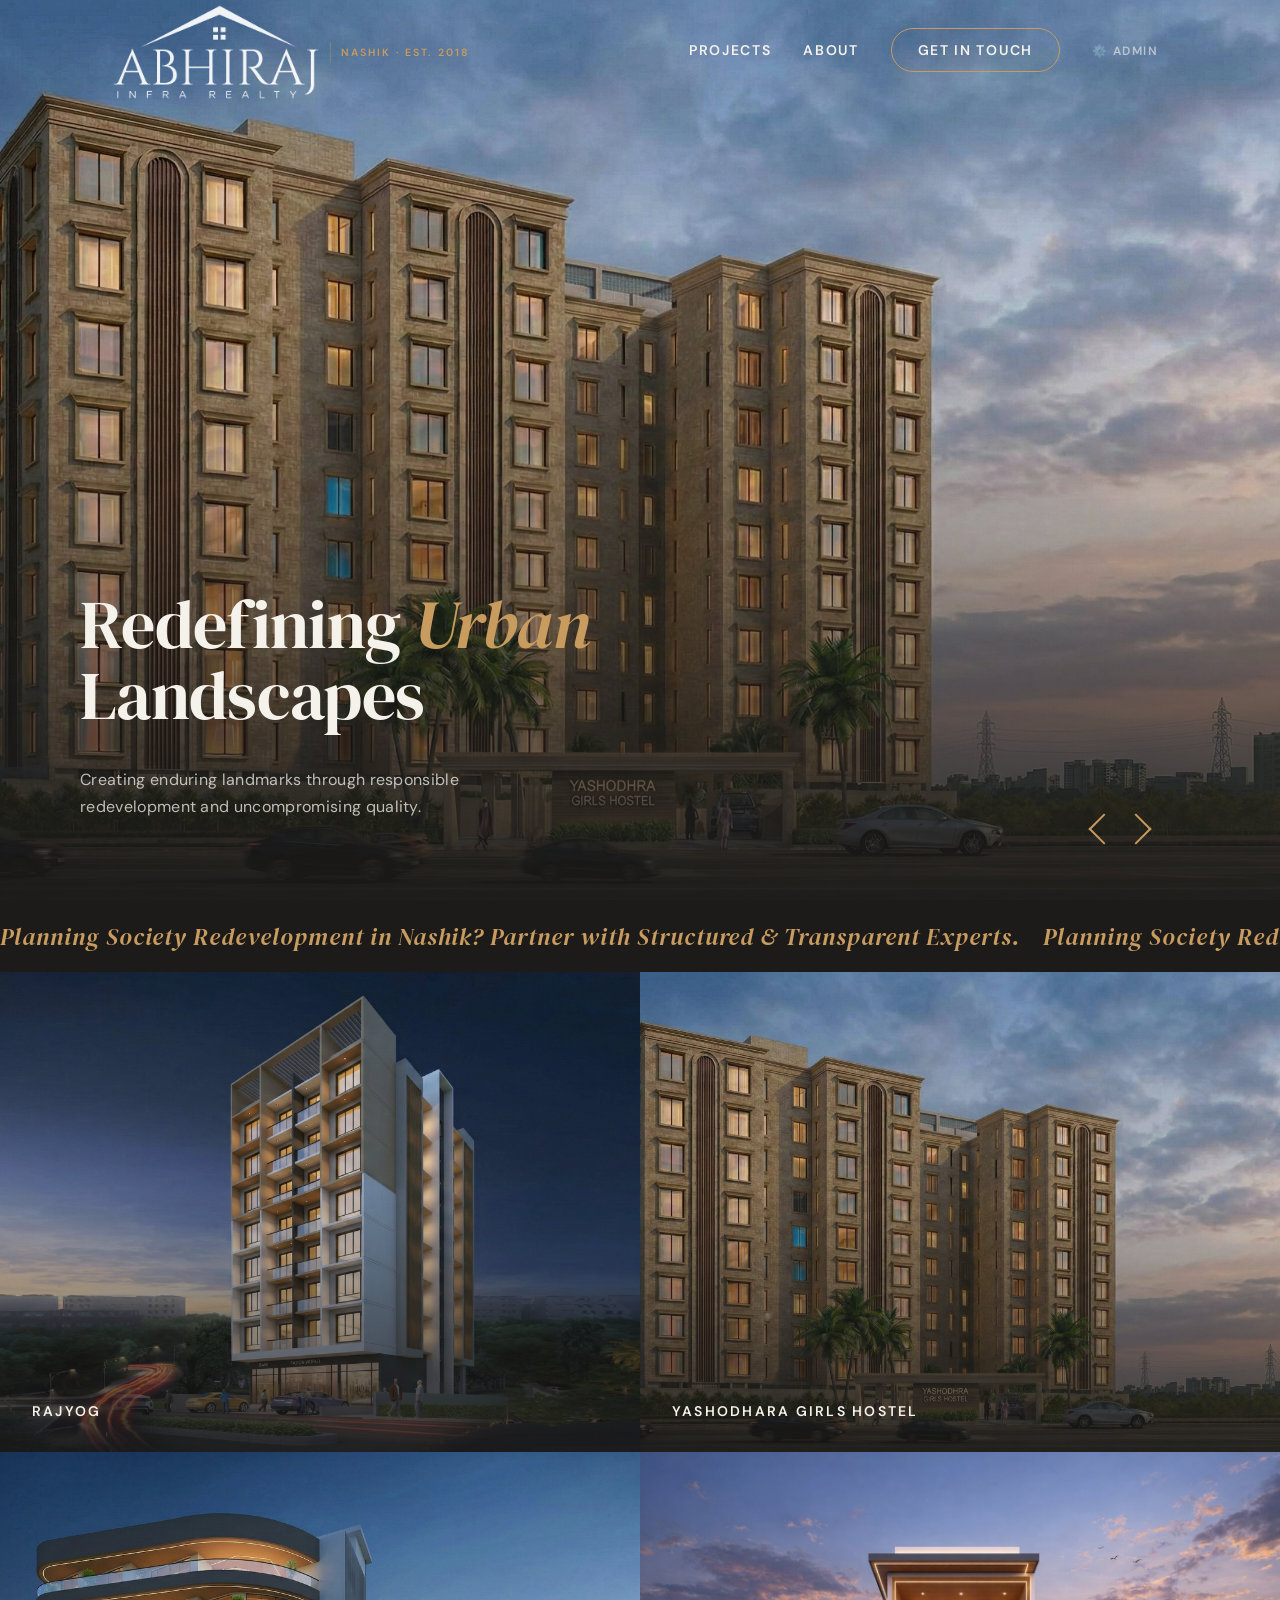
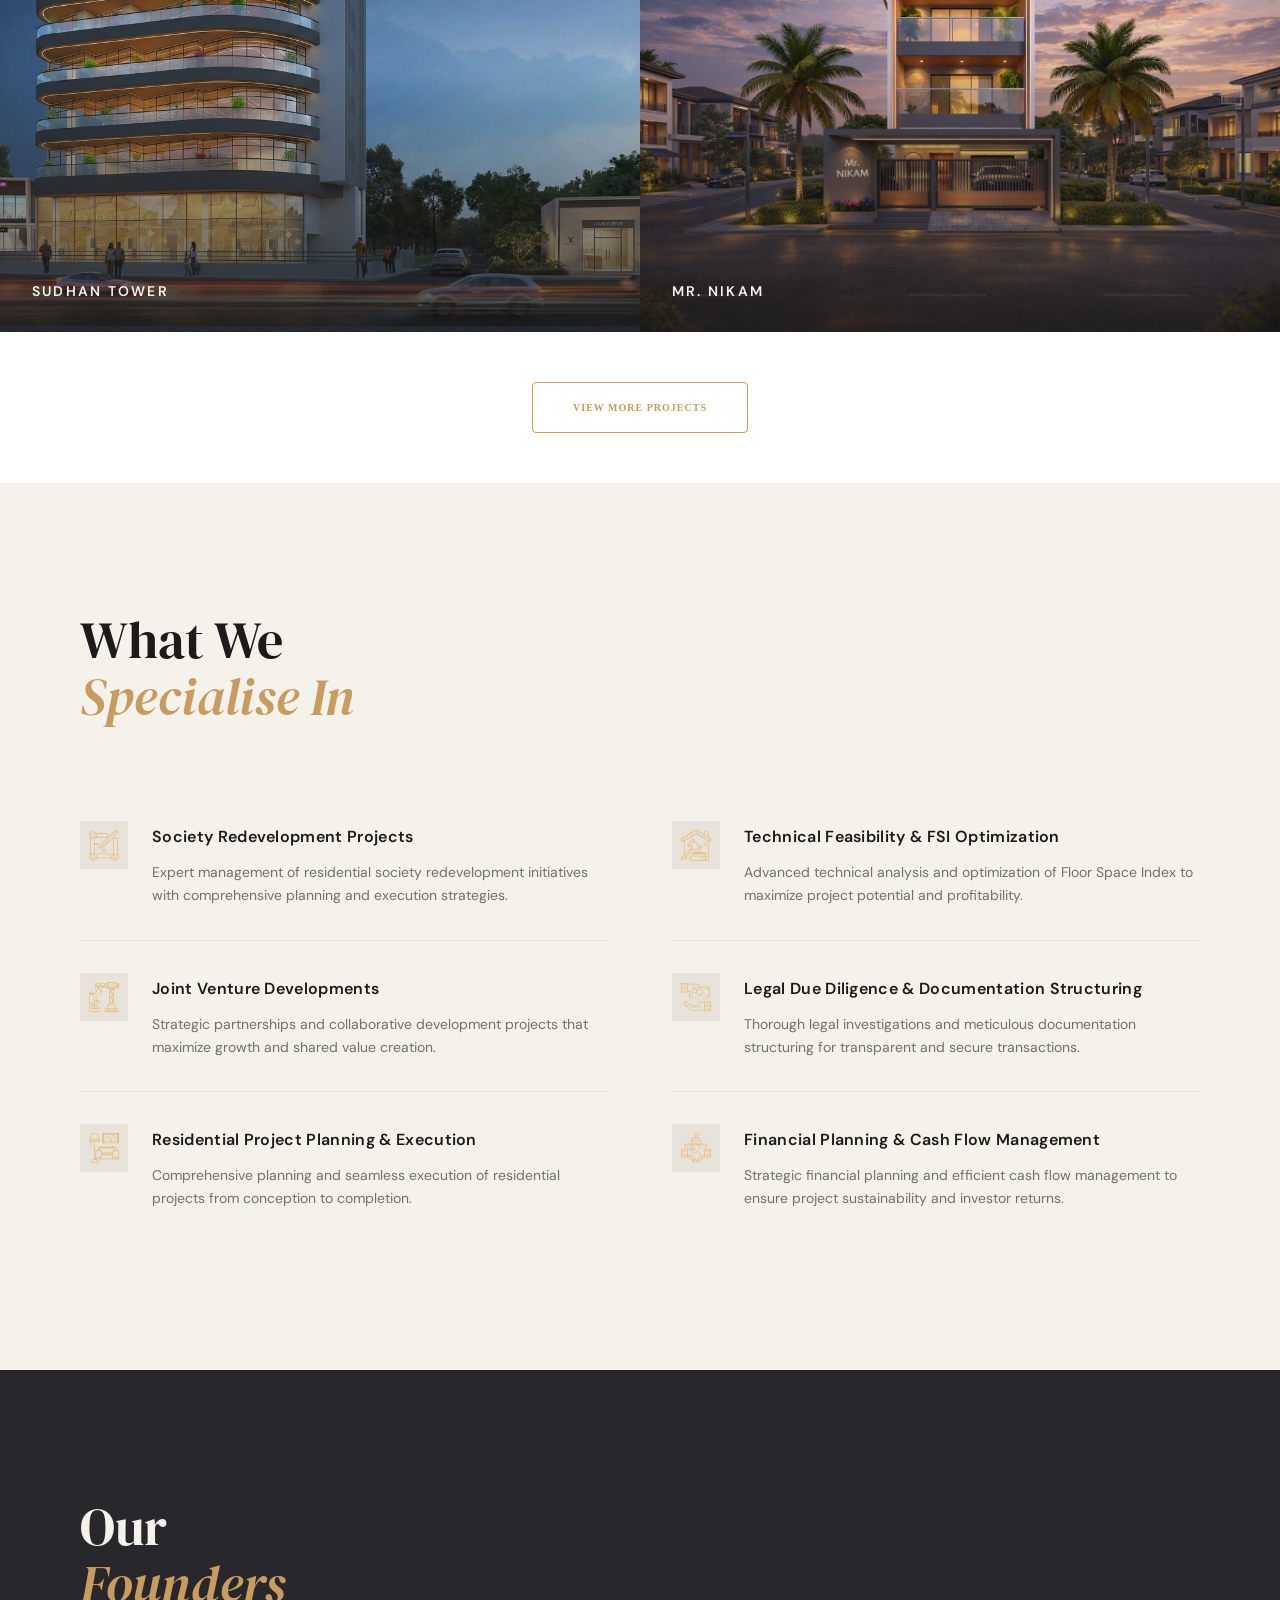
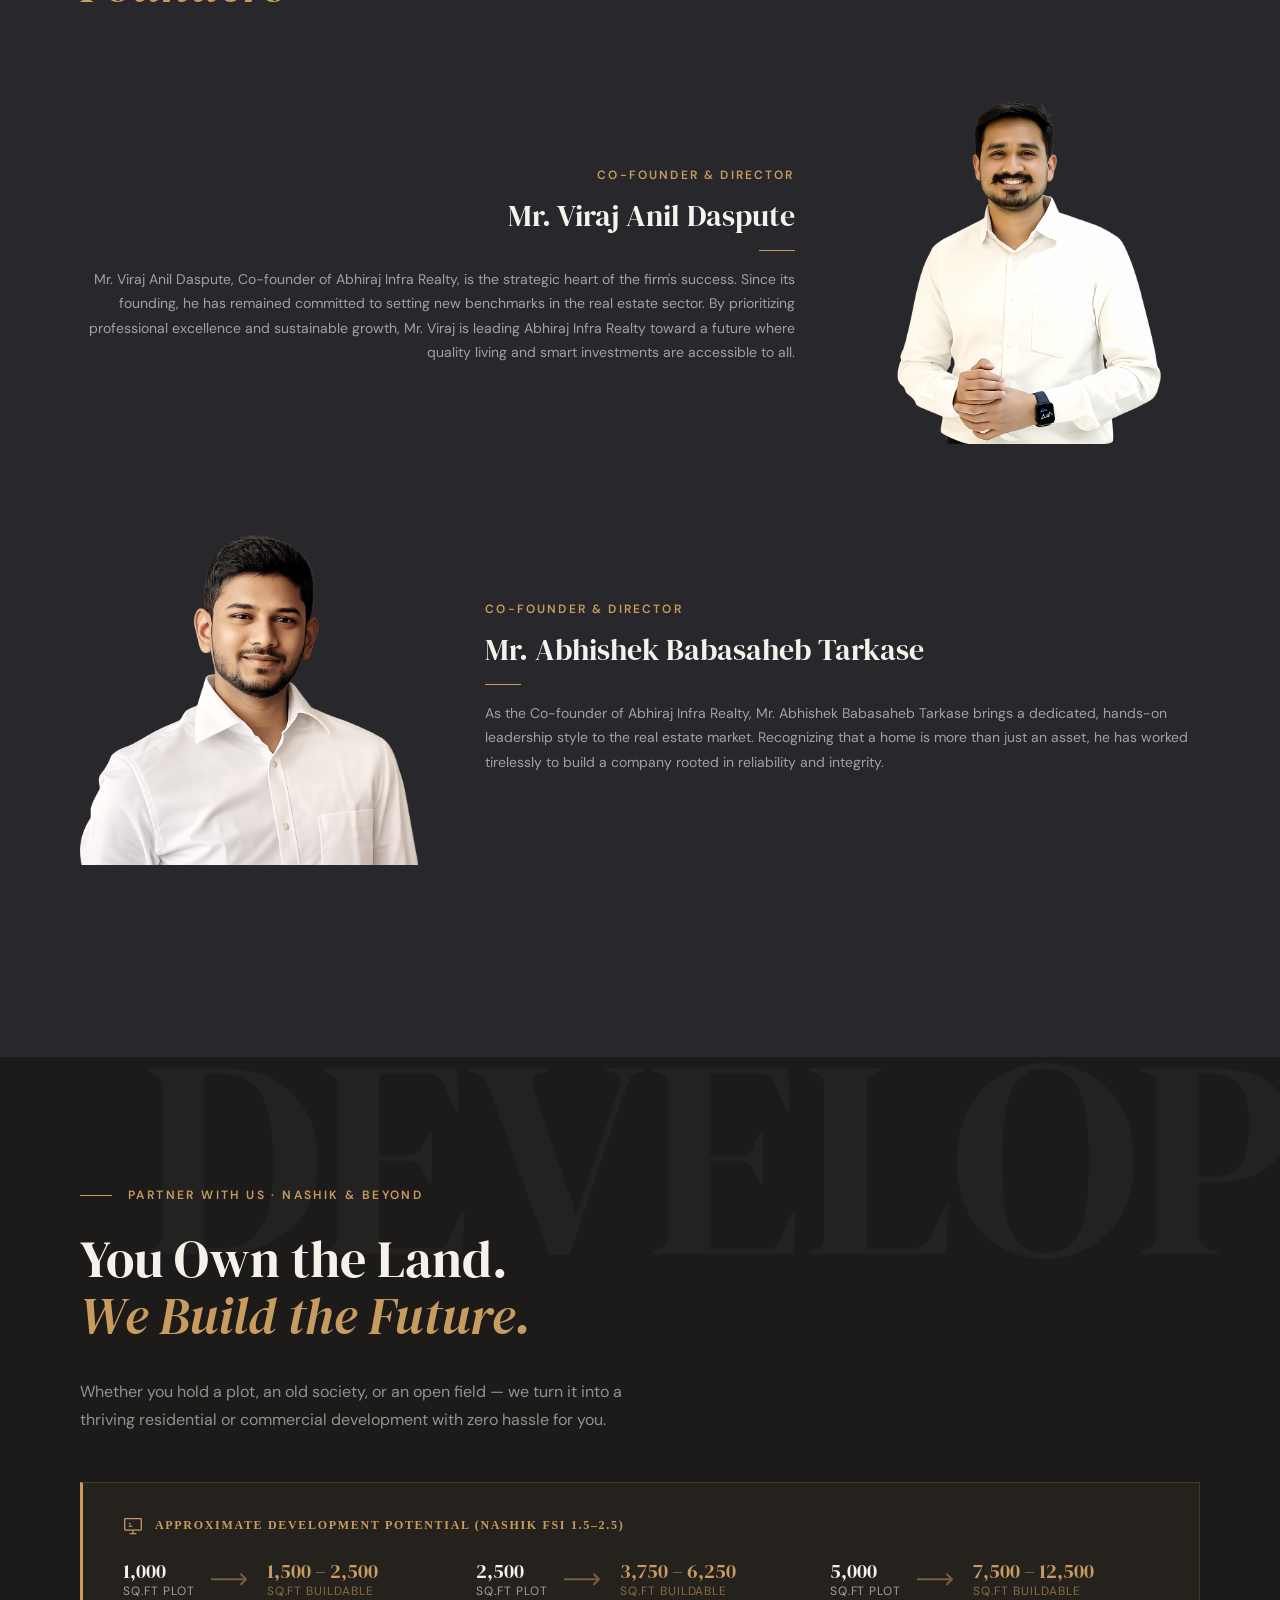
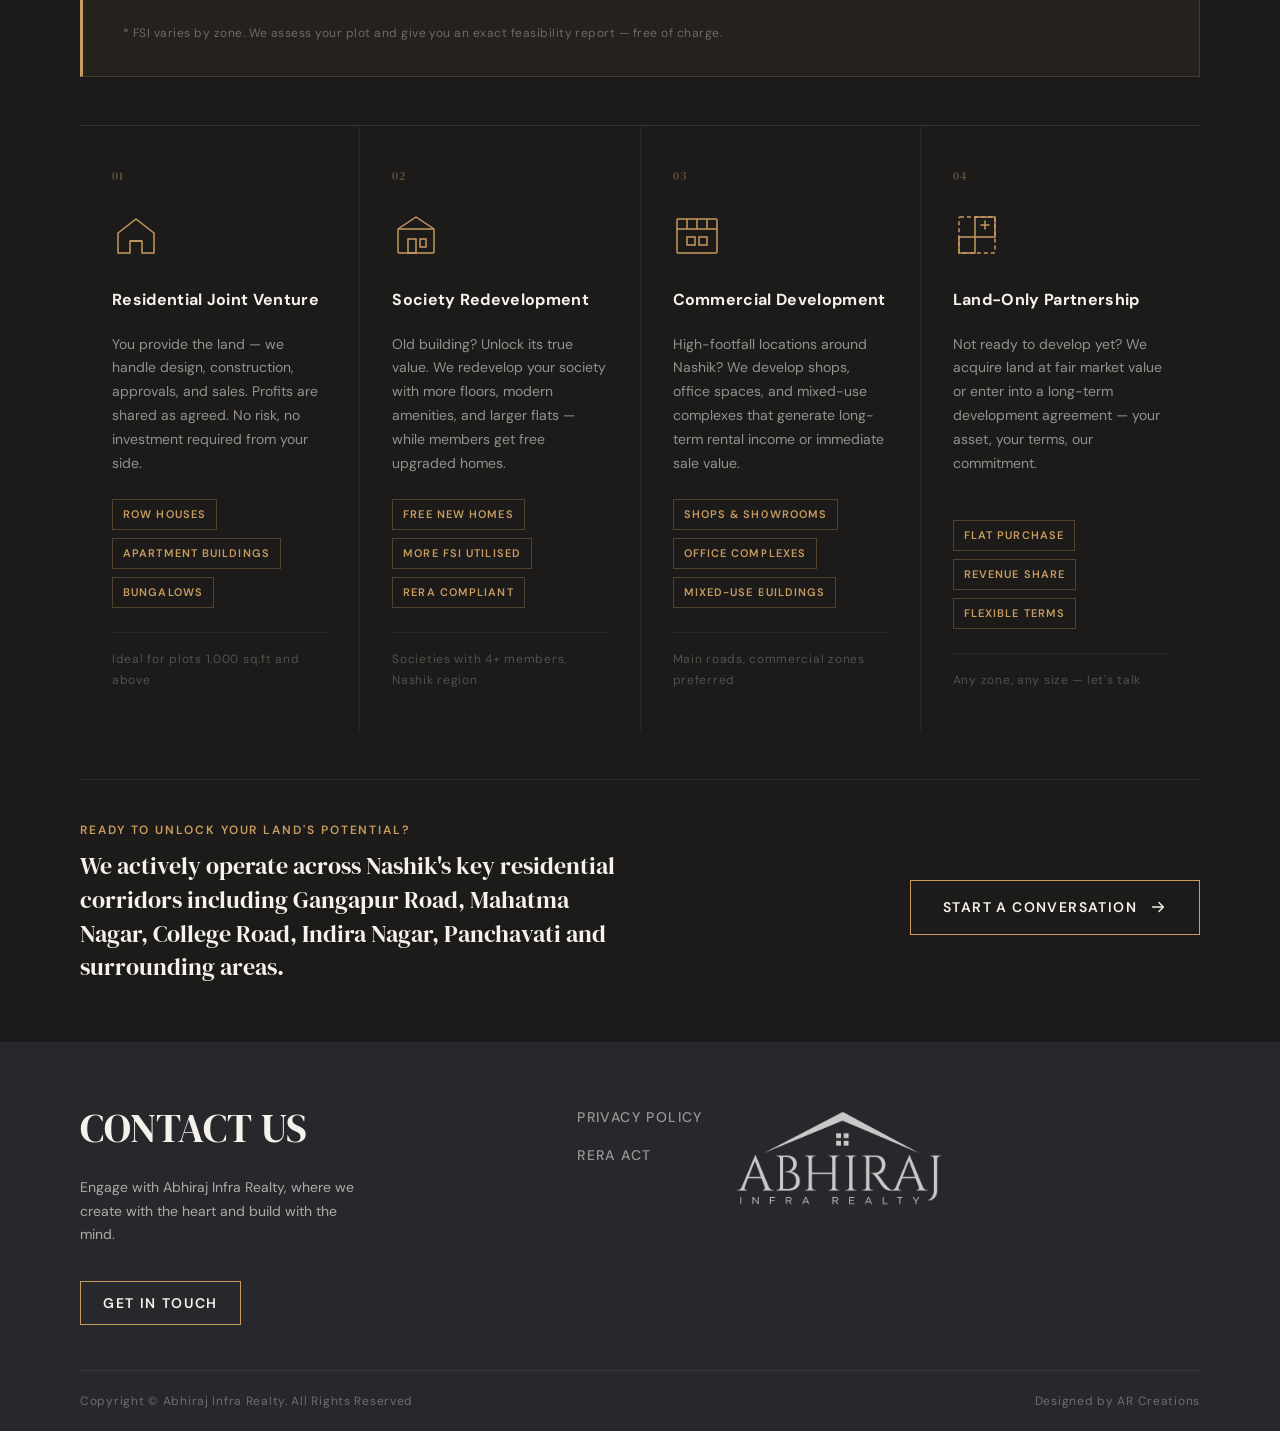
==== commit e920e55a: "removed whatsapp button temporarily" ====
--- a/index.html
+++ b/index.html
@@ -761,9 +761,9 @@
 	</div>
 
 	<!-- <a href="whatsapp:contact=015555555555@s.whatsapp.com&message="I'd like to chat with you" id="msg"> -->
-	<a href="https://wa.me/919637661116?text=I'd%20like%20to%20chat%20with%20you" target="_blank" id="msg">
+	<!-- <a href="https://wa.me/919637661116?text=I'd%20like%20to%20chat%20with%20you" target="_blank" id="msg">
 		<img src="./images/ic_msg.png" width="100%;">
-	</a>
+	</a> -->
 
 
 	<section class="fw" id="getintouchpopup">
@@ -955,19 +955,271 @@
 		})();
 	</script>
 
+	<style>
+		.project-detail-modal {
+			display: none;
+			position: fixed;
+			top: 0;
+			left: 0;
+			right: 0;
+			bottom: 0;
+			background-color: #050505;
+			z-index: 1000;
+			overflow-y: auto;
+		}
+
+		.project-detail-modal.active {
+			display: flex;
+			align-items: flex-start;
+			justify-content: center;
+			padding: 110px 0 32px;
+		}
+
+		.project-detail-content {
+			background-color: var(--obsidian);
+			border-radius: 12px;
+			overflow: hidden;
+			max-width: 1180px;
+			width: min(94vw, 1180px);
+			max-height: calc(100vh - 142px);
+			display: flex;
+			flex-direction: row;
+			box-shadow: 0 20px 60px rgba(0, 0, 0, 0.8);
+			margin: 0 auto;
+		}
+
+		.project-detail-header {
+			position: relative;
+			flex: 0 0 42%;
+			min-height: calc(100vh - 142px);
+			overflow: hidden;
+			background: #111;
+		}
+
+		.project-detail-header img {
+			width: 100%;
+			height: 100%;
+			object-fit: cover;
+		}
+
+		.project-detail-close {
+			position: absolute;
+			top: 20px;
+			right: 20px;
+			width: 40px;
+			height: 40px;
+			background-color: rgba(0, 0, 0, 0.6);
+			border: none;
+			border-radius: 50%;
+			color: #fff;
+			font-size: 24px;
+			cursor: pointer;
+		}
+
+		.project-detail-body {
+			flex: 1;
+			padding: 34px;
+			overflow-y: auto;
+			color: #e7dfd0;
+			max-height: calc(100vh - 142px);
+		}
+
+		.project-detail-tag {
+			display: inline-block;
+			font-size: 12px;
+			font-weight: 700;
+			text-transform: uppercase;
+			letter-spacing: 1px;
+			color: var(--gold);
+			background-color: rgba(212, 165, 116, 0.1);
+			padding: 8px 16px;
+			border-radius: 4px;
+			margin-bottom: 14px;
+		}
+
+		.project-detail-title {
+			font-size: 2rem;
+			font-family: var(--font-display);
+			color: var(--parchment);
+			margin: 0 0 12px;
+			text-transform: uppercase;
+		}
+
+		.project-detail-description {
+			line-height: 1.7;
+			margin-bottom: 18px;
+		}
+
+		.project-detail-section {
+			margin: 22px 0;
+		}
+
+		.project-detail-section h3 {
+			font-family: var(--font-display);
+			color: var(--gold);
+			font-size: 1.1rem;
+			text-transform: uppercase;
+			margin-bottom: 12px;
+		}
+
+		.project-meta-grid,
+		.amenities-grid,
+		.floorplan-grid,
+		.gallery-grid,
+		.nearby-grid {
+			display: grid;
+			gap: 10px;
+			grid-template-columns: repeat(2, minmax(0, 1fr));
+		}
+
+		.project-meta-item,
+		.amenity-chip,
+		.nearby-item,
+		.image-card {
+			background: rgba(255, 255, 255, 0.03);
+			border: 1px solid rgba(212, 165, 116, 0.18);
+			padding: 10px;
+			border-radius: 6px;
+		}
+
+		.project-meta-item strong {
+			display: block;
+			font-size: 11px;
+			color: #b9a47f;
+			text-transform: uppercase;
+			margin-bottom: 4px;
+		}
+
+		.project-list {
+			margin: 0;
+			padding-left: 18px;
+		}
+
+		.image-card img {
+			width: 100%;
+			height: 140px;
+			object-fit: cover;
+			border-radius: 4px;
+			display: block;
+		}
+
+		.image-card p {
+			margin: 8px 2px 0;
+		}
+
+		.brochure-btn {
+			display: inline-block;
+			padding: 10px 14px;
+			border: 1px solid var(--gold);
+			border-radius: 5px;
+			color: var(--gold);
+			text-decoration: none;
+		}
+
+		@media (max-width: 768px) {
+			.project-detail-content {
+				width: 95%;
+				flex-direction: column;
+			}
+
+			.project-detail-header {
+				height: 240px;
+				min-height: 240px;
+			}
+
+			.project-detail-body {
+				padding: 22px 16px;
+				max-height: none;
+			}
+
+			.project-meta-grid,
+			.amenities-grid,
+			.floorplan-grid,
+			.gallery-grid,
+			.nearby-grid {
+				grid-template-columns: 1fr;
+			}
+		}
+	</style>
+
 	<!-- Project detail modal -->
-	<div id="projectDetailModal" class="project-detail-modal" style="display: none; position: fixed; top: 0; left: 0; right: 0; bottom: 0; background-color: rgba(0, 0, 0, 0.85); z-index: 1000; overflow-y: auto;">
-		<div class="project-detail-content" style="background-color: var(--obsidian); border-radius: 12px; overflow: hidden; max-width: 900px; width: 90%; max-height: 90vh; display: flex; flex-direction: column; box-shadow: 0 20px 60px rgba(0, 0, 0, 0.8); margin: auto; animation: slideUp 0.4s ease-out;">
-			<div style="position: relative; height: 400px; overflow: hidden;">
-				<img id="detailImage" src="" alt="Project image" style="width: 100%; height: 100%; object-fit: cover;">
-				<button id="detailCloseBtn" style="position: absolute; top: 20px; right: 20px; width: 40px; height: 40px; background-color: rgba(0, 0, 0, 0.6); border: none; border-radius: 50%; color: #fff; font-size: 24px; cursor: pointer; display: flex; align-items: center; justify-content: center; transition: background-color 0.2s ease; z-index: 10;">&times;</button>
-			</div>
-			<div style="padding: 50px; overflow-y: auto; flex: 1;">
-				<span id="detailTag" style="display: inline-block; font-size: 12px; font-weight: 700; text-transform: uppercase; letter-spacing: 1px; color: var(--gold); background-color: rgba(212, 165, 116, 0.1); padding: 8px 16px; border-radius: 4px; margin-bottom: 20px;"></span>
-				<h2 id="detailTitle" style="font-size: 2.5rem; font-family: var(--font-display); color: var(--parchment); margin: 0 0 20px 0; text-transform: uppercase; letter-spacing: 1px;"></h2>
-				<p id="detailDescription" style="font-size: 1rem; line-height: 1.8; color: #ddd; margin: 0 0 30px 0;"></p>
-				<div style="height: 1px; background: linear-gradient(to right, var(--gold), transparent); margin: 30px 0;"></div>
-				<p style="color: #999; font-size: 14px; margin: 0; text-align: center;">Project managed by Abhiraj Infra Realty</p>
+	<div id="projectDetailModal" class="project-detail-modal">
+		<div class="project-detail-content">
+			<div class="project-detail-header">
+				<img id="detailImage" src="" alt="Project image">
+				<button id="detailCloseBtn" class="project-detail-close">&times;</button>
+			</div>
+			<div class="project-detail-body">
+				<span id="detailTag" class="project-detail-tag"></span>
+				<h2 id="detailTitle" class="project-detail-title"></h2>
+				<p id="detailDescription" class="project-detail-description"></p>
+
+				<div id="detailOverviewSection" class="project-detail-section">
+					<h3>Overview</h3>
+					<div id="detailOverview" class="project-meta-grid"></div>
+				</div>
+
+				<div id="detailHighlightsSection" class="project-detail-section">
+					<h3>Highlights</h3>
+					<ul id="detailHighlights" class="project-list"></ul>
+				</div>
+
+				<div id="detailUnitsSection" class="project-detail-section">
+					<h3>Unit Types</h3>
+					<div id="detailUnits" class="project-meta-grid"></div>
+				</div>
+
+				<div id="detailAmenitiesSection" class="project-detail-section">
+					<h3>Amenities</h3>
+					<div id="detailAmenities" class="amenities-grid"></div>
+				</div>
+
+				<div id="detailSpecsSection" class="project-detail-section">
+					<h3>Specifications</h3>
+					<div id="detailSpecs" class="project-meta-grid"></div>
+				</div>
+
+				<div id="detailFloorPlansSection" class="project-detail-section">
+					<h3>Floor Plans</h3>
+					<div id="detailFloorPlans" class="floorplan-grid"></div>
+				</div>
+
+				<div id="detailGallerySection" class="project-detail-section">
+					<h3>Gallery</h3>
+					<div id="detailGallery" class="gallery-grid"></div>
+				</div>
+
+				<div id="detailSustainabilitySection" class="project-detail-section">
+					<h3>Sustainability</h3>
+					<ul id="detailSustainability" class="project-list"></ul>
+				</div>
+
+				<div id="detailLocationSection" class="project-detail-section">
+					<h3>Location</h3>
+					<p id="detailAddress" class="project-detail-description" style="margin-bottom: 12px;"></p>
+					<div id="detailNearby" class="nearby-grid"></div>
+				</div>
+
+				<div id="detailParkingSection" class="project-detail-section">
+					<h3>Parking</h3>
+					<p id="detailParkingType" class="project-detail-description" style="margin-bottom: 12px;"></p>
+					<div id="detailParkingImage" class="gallery-grid"></div>
+				</div>
+
+				<div id="detailContactSection" class="project-detail-section">
+					<h3>Contact</h3>
+					<div id="detailContact" class="project-meta-grid"></div>
+				</div>
+
+				<div id="detailDeveloperSection" class="project-detail-section">
+					<h3>Developer Details</h3>
+					<div id="detailDeveloper" class="project-meta-grid"></div>
+				</div>
+
+				<div id="detailBrochureSection" class="project-detail-section">
+					<h3>Brochure</h3>
+					<a id="detailBrochure" class="brochure-btn" href="#" target="_blank" rel="noopener noreferrer">Download Brochure</a>
+				</div>
 			</div>
 		</div>
 	</div>
@@ -976,6 +1228,134 @@
 	<script src="./js/projects-data.js"></script>
 	<script>
 		// Project detail modal handler
+		function setSectionVisibility(id, shouldShow) {
+			const el = document.getElementById(id);
+			if (!el) return;
+			el.style.display = shouldShow ? 'block' : 'none';
+		}
+
+		function renderList(containerId, items) {
+			const listEl = document.getElementById(containerId);
+			if (!listEl) return false;
+			if (!Array.isArray(items) || !items.length) {
+				listEl.innerHTML = '';
+				return false;
+			}
+			listEl.innerHTML = items.map(item => `<li>${item}</li>`).join('');
+			return true;
+		}
+
+		function renderProjectDetails(project) {
+			const overview = project.overview || {};
+			const specs = project.specifications || {};
+			const location = project.location || {};
+			const parking = project.parking || {};
+			const contact = project.contact || {};
+
+			const overviewRows = [
+				['Type', overview.type],
+				['Configuration', overview.configuration],
+				['Total Floors', overview.totalFloors],
+				['Total Units', overview.totalUnits],
+				['Possession', overview.possession],
+				['RERA', overview.rera]
+			].filter(row => row[1] !== '' && row[1] !== undefined && row[1] !== null);
+
+			document.getElementById('detailOverview').innerHTML = overviewRows
+				.map(row => `<div class="project-meta-item"><strong>${row[0]}</strong><span>${row[1]}</span></div>`)
+				.join('');
+			setSectionVisibility('detailOverviewSection', overviewRows.length > 0);
+
+			setSectionVisibility('detailHighlightsSection', renderList('detailHighlights', project.highlights || []));
+
+			const units = Array.isArray(project.units) ? project.units : [];
+			document.getElementById('detailUnits').innerHTML = units
+				.map(u => `<div class="project-meta-item"><strong>${u.type || 'Unit'}</strong><span>${[u.carpetArea, u.balconyArea].filter(Boolean).join(' | ') || 'Details available on request'}</span></div>`)
+				.join('');
+			setSectionVisibility('detailUnitsSection', units.length > 0);
+
+			const amenities = Array.isArray(project.amenities) ? project.amenities : [];
+			document.getElementById('detailAmenities').innerHTML = amenities
+				.map(a => `<div class="amenity-chip">${a.icon ? `<img src="${a.icon}" alt="" width="18" height="18">` : '<span>•</span>'}<span>${a.name || ''}</span></div>`)
+				.join('');
+			setSectionVisibility('detailAmenitiesSection', amenities.length > 0);
+
+			const specRows = [
+				['Kitchen', (specs.kitchen || []).join(', ')],
+				['Flooring', (specs.flooring || []).join(', ')],
+				['Bathroom', (specs.bathroom || []).join(', ')],
+				['Electrification', (specs.electrification || []).join(', ')],
+				['Doors & Windows', (specs.doorsWindows || []).join(', ')],
+				['Structure', (specs.structure || []).join(', ')]
+			].filter(row => row[1]);
+
+			document.getElementById('detailSpecs').innerHTML = specRows
+				.map(row => `<div class="project-meta-item"><strong>${row[0]}</strong><span>${row[1]}</span></div>`)
+				.join('');
+			setSectionVisibility('detailSpecsSection', specRows.length > 0);
+
+			const floorPlans = Array.isArray(project.floorPlans) ? project.floorPlans : [];
+			document.getElementById('detailFloorPlans').innerHTML = floorPlans
+				.map(fp => `<div class="image-card"><img src="${fp.image || ''}" alt="${fp.type || 'Floor plan'}" onerror="this.style.display='none';"><p>${fp.type || 'Plan'}</p></div>`)
+				.join('');
+			setSectionVisibility('detailFloorPlansSection', floorPlans.length > 0);
+
+			const gallery = Array.isArray(project.gallery) ? project.gallery : [];
+			document.getElementById('detailGallery').innerHTML = gallery
+				.map(img => `<div class="image-card"><img src="${img}" alt="Gallery image" onerror="this.style.display='none';"></div>`)
+				.join('');
+			setSectionVisibility('detailGallerySection', gallery.length > 0);
+
+			setSectionVisibility('detailSustainabilitySection', renderList('detailSustainability', project.sustainability || []));
+
+			document.getElementById('detailAddress').textContent = location.address || '';
+			const nearby = Array.isArray(location.nearby) ? location.nearby : [];
+			document.getElementById('detailNearby').innerHTML = nearby
+				.map(n => `<div class="nearby-item"><strong>${n.place || ''}</strong><br><span>${n.distance || ''}</span></div>`)
+				.join('');
+			setSectionVisibility('detailLocationSection', !!location.address || nearby.length > 0);
+
+			const parkingText = [
+				parking.type || '',
+				parking.evCharging ? 'EV Charging: Yes' : ''
+			].filter(Boolean).join(' | ');
+			document.getElementById('detailParkingType').textContent = parkingText;
+			document.getElementById('detailParkingImage').innerHTML = parking.image
+				? `<div class="image-card"><img src="${parking.image}" alt="Parking" onerror="this.style.display='none';"></div>`
+				: '';
+			setSectionVisibility('detailParkingSection', !!parking.type || !!parking.image || !!parking.evCharging);
+
+			const contactRows = [
+				['Sales Person', contact.salesPerson],
+				['Phone', contact.phone],
+				['Email', contact.email]
+			].filter(row => row[1]);
+			document.getElementById('detailContact').innerHTML = contactRows
+				.map(row => `<div class="project-meta-item"><strong>${row[0]}</strong><span>${row[1]}</span></div>`)
+				.join('');
+			setSectionVisibility('detailContactSection', contactRows.length > 0);
+
+			const developer = project.developer || {};
+			const developerRows = [
+				['Name', developer.name],
+				['Architect', developer.architect],
+				['Structural Consultant', developer.structuralConsultant],
+				['Legal Advisor', developer.legalAdvisor]
+			].filter(row => row[1]);
+			document.getElementById('detailDeveloper').innerHTML = developerRows
+				.map(row => `<div class="project-meta-item"><strong>${row[0]}</strong><span>${row[1]}</span></div>`)
+				.join('');
+			setSectionVisibility('detailDeveloperSection', developerRows.length > 0);
+
+			const brochure = document.getElementById('detailBrochure');
+			if (project.brochurePdf) {
+				brochure.href = project.brochurePdf;
+				setSectionVisibility('detailBrochureSection', true);
+			} else {
+				setSectionVisibility('detailBrochureSection', false);
+			}
+		}
+
 		const ProjectModal = {
 			modal: null,
 			closeBtn: null,
@@ -1002,15 +1382,14 @@
 				document.getElementById('detailTag').textContent = project.tag || 'Project';
 				document.getElementById('detailTitle').textContent = project.title;
 				document.getElementById('detailDescription').textContent = project.description;
+				renderProjectDetails(project);
 				
-				this.modal.style.display = 'flex';
-				this.modal.style.alignItems = 'center';
-				this.modal.style.justifyContent = 'center';
+				this.modal.classList.add('active');
 				document.body.style.overflow = 'hidden';
 			},
 			
 			close() {
-				this.modal.style.display = 'none';
+				this.modal.classList.remove('active');
 				document.body.style.overflow = 'auto';
 			}
 		};
--- a/css/main.css
+++ b/css/main.css
@@ -23,20 +23,6 @@
 
 .show-xs {
   display: none !important;
-}
-
-/* ── WhatsApp Float ───────────────────────────────────────── */
-#msg {
-  position: fixed;
-  right: 40px;
-  bottom: 32px;
-  z-index: 1100;
-  width: 56px;
-  transition: transform var(--dur-base) var(--ease-out);
-}
-
-#msg:hover {
-  transform: scale(1.1);
 }
 
 /* ── HEADER ───────────────────────────────────────────────── */
@@ -869,12 +855,6 @@
 
 /* ── RESPONSIVE MOBILE ────────────────────────────────────── */
 @media (max-width: 768px) {
-  #msg {
-    right: 20px;
-    bottom: 100px;
-    width: 40px;
-  }
-
   .hide-xs {
     display: none !important;
   }
